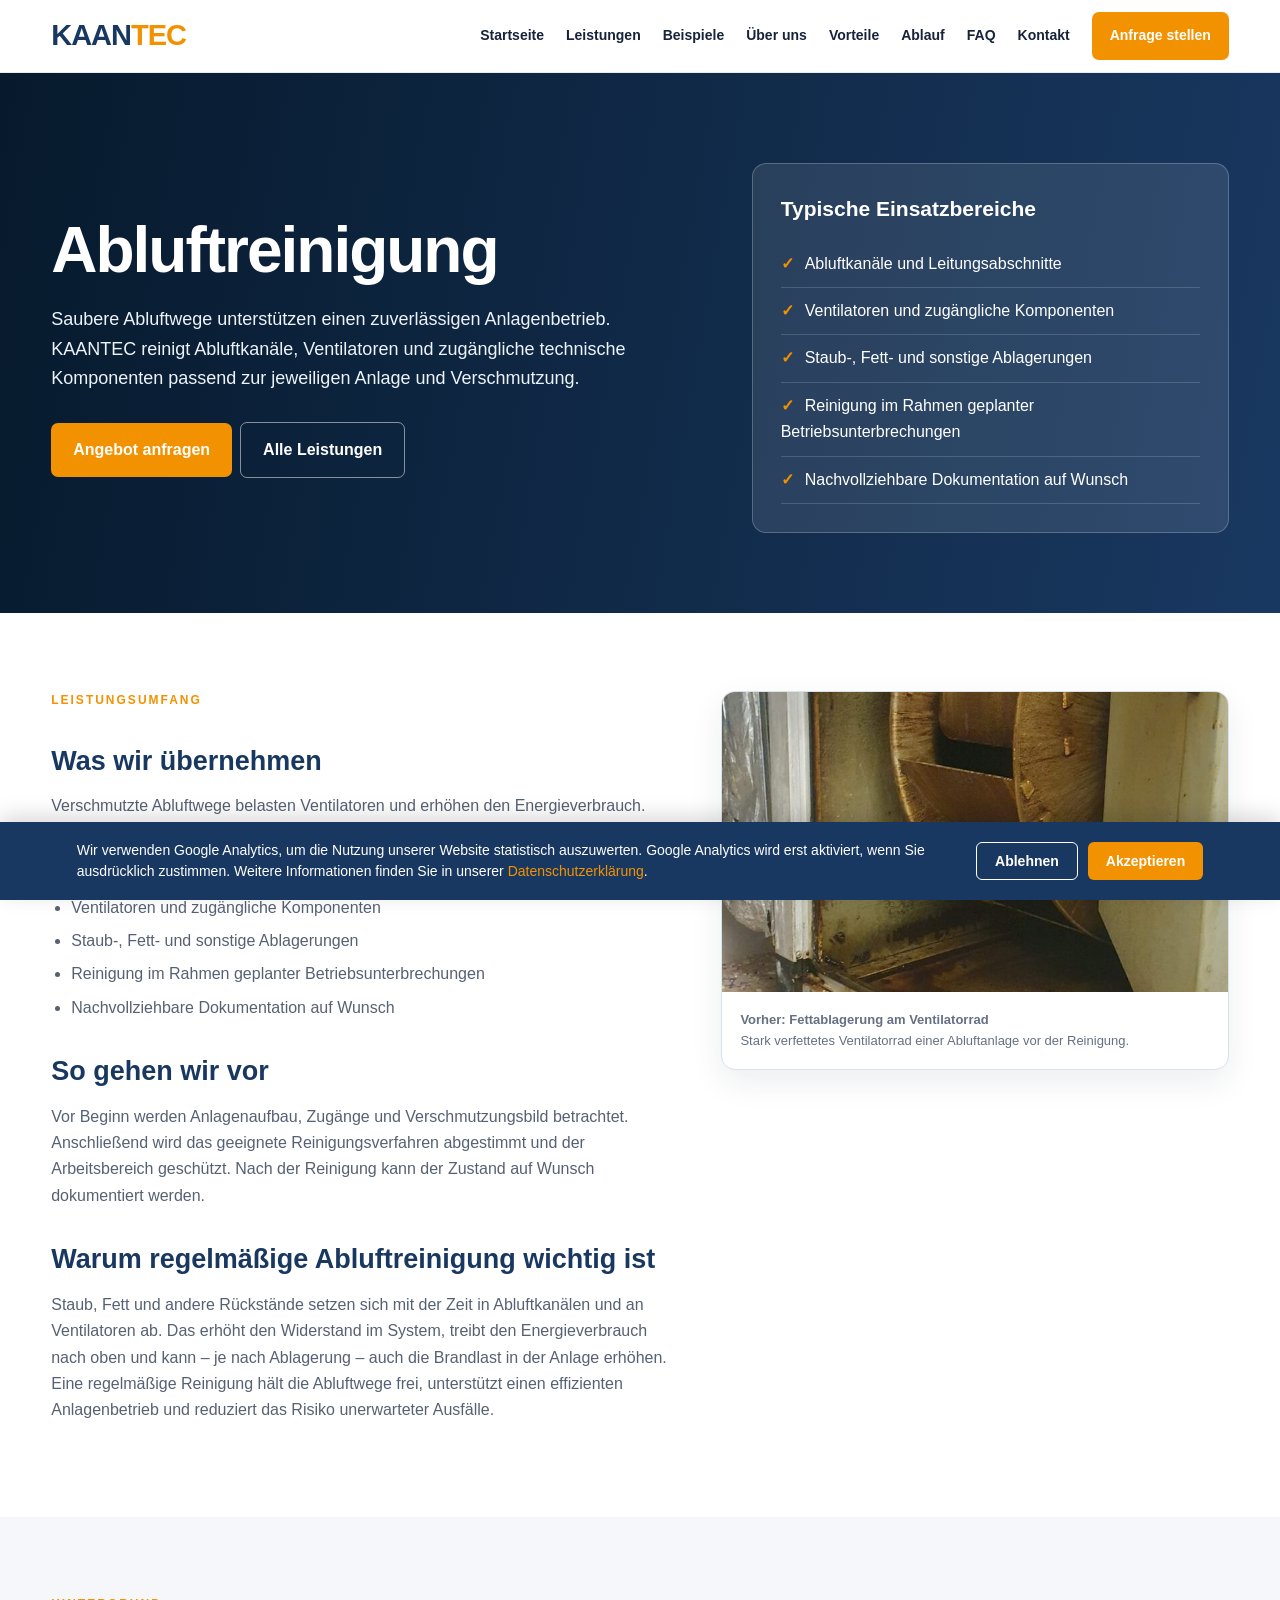
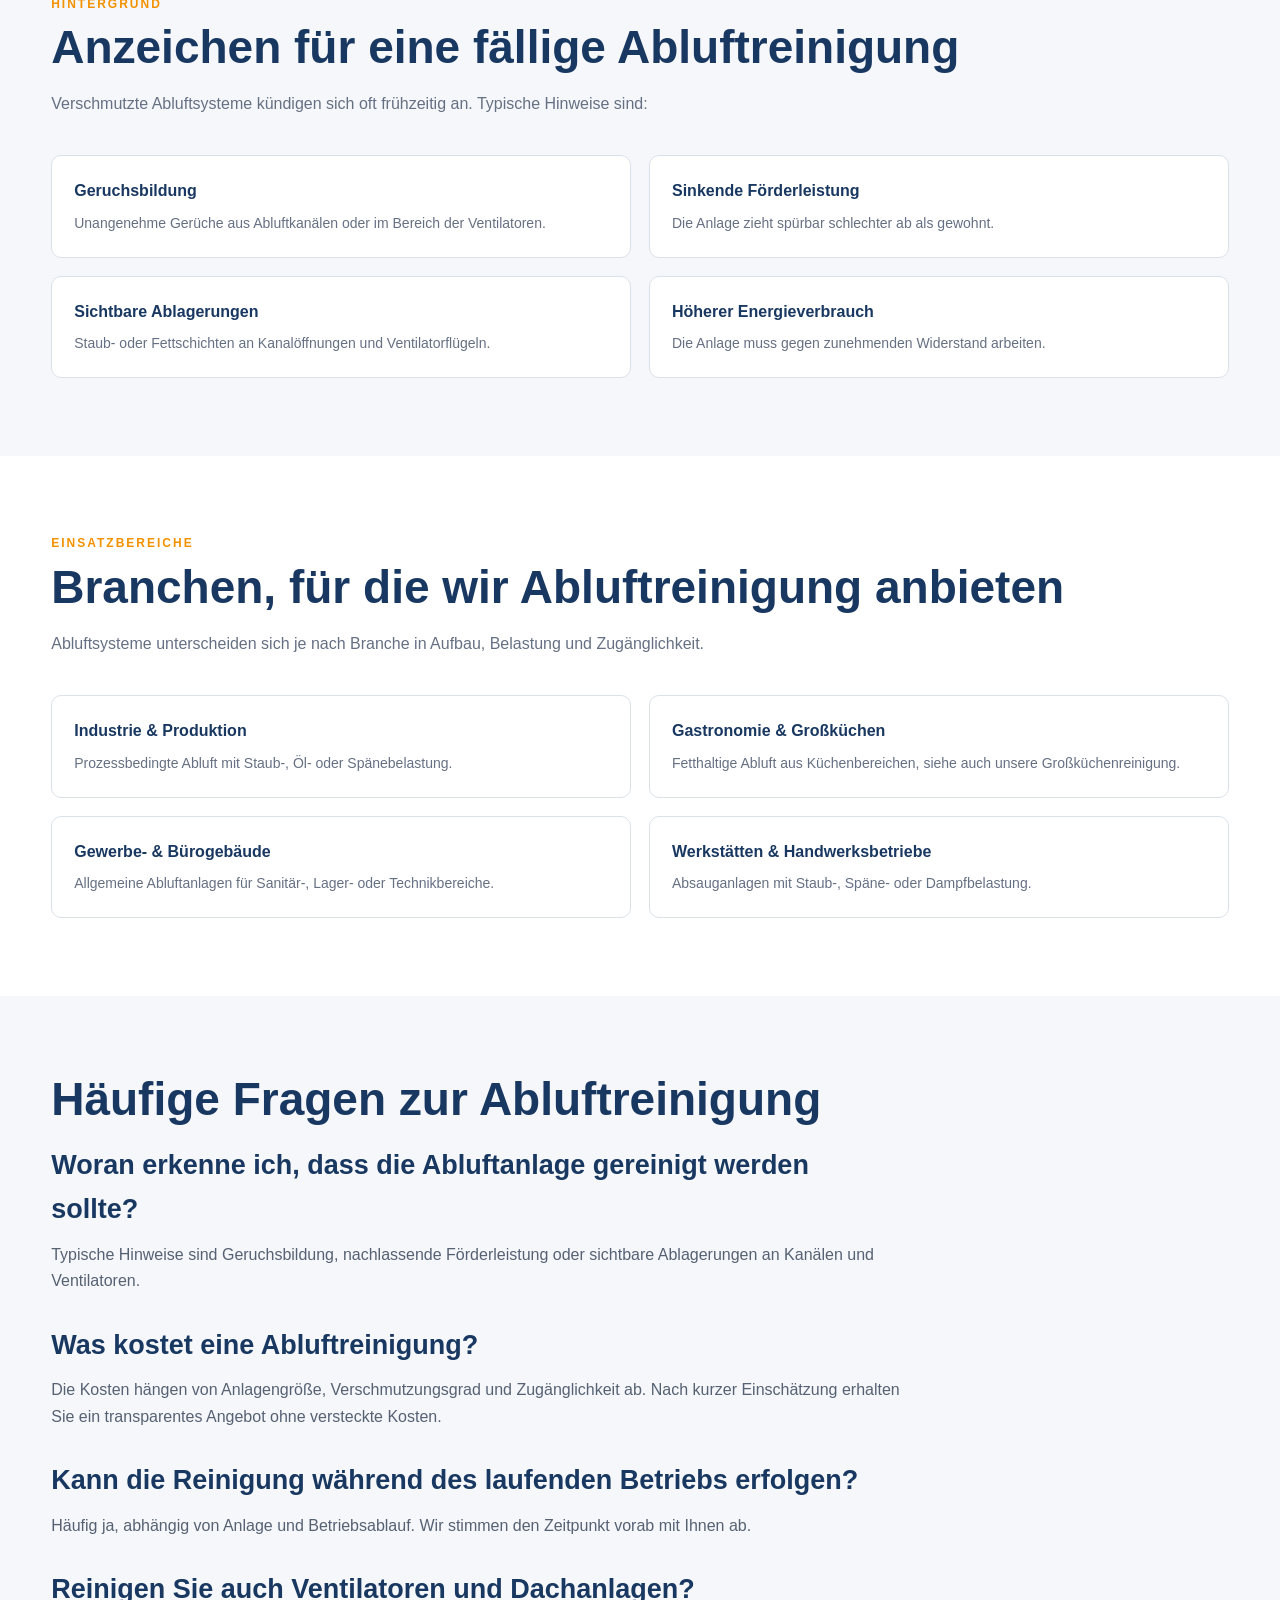
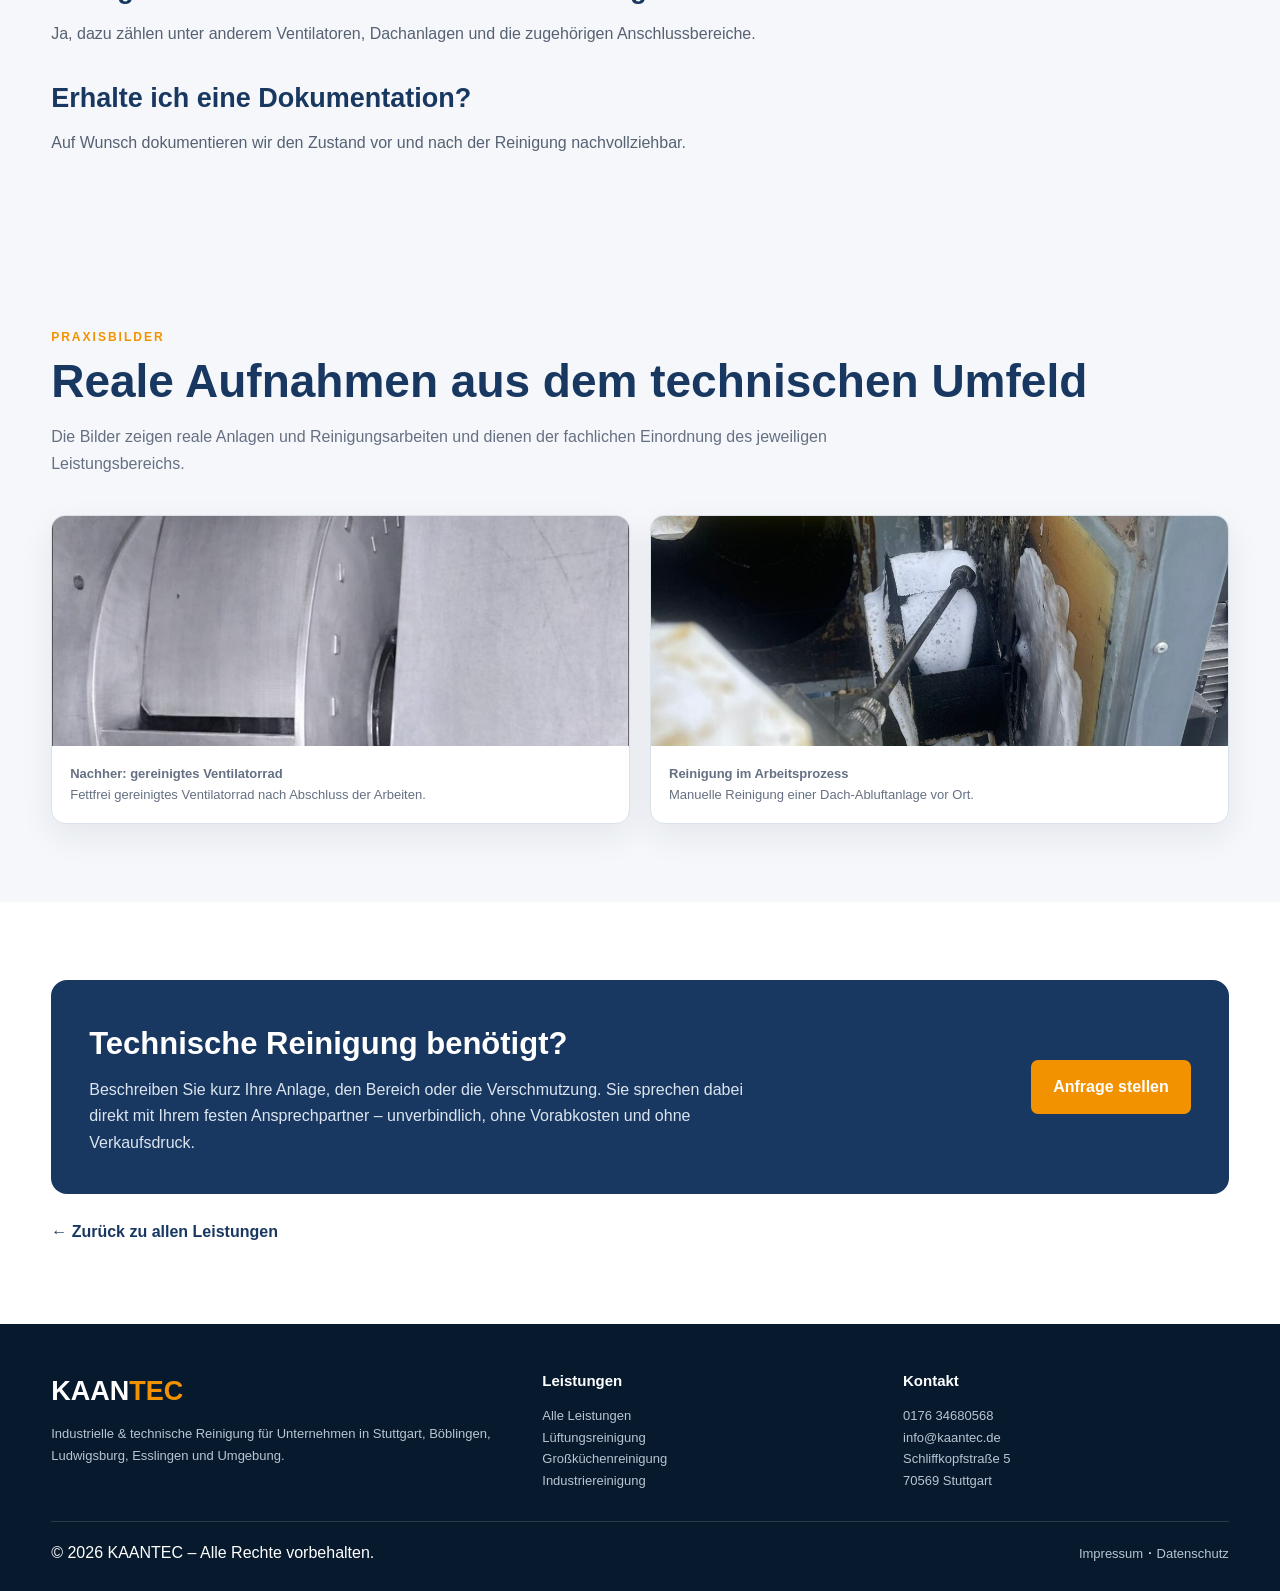
==== abluftreinigung.html @ 0b605178 "Leistungsseiten inhaltlich ausbauen, Einsatzgebiet und CTAs schaerfen - Alle 10 Leistungsseiten um H" ====
<!DOCTYPE html>
<html lang="de"><head><meta charset="UTF-8"><meta name="viewport" content="width=device-width, initial-scale=1.0">
<title>Abluftreinigung | KAANTEC Stuttgart</title>
<meta name="description" content="Saubere Abluftwege unterstützen einen zuverlässigen Anlagenbetrieb. KAANTEC reinigt Abluftkanäle, Ventilatoren und zugängliche technische Komponenten passend zur jeweiligen Anlage und Verschmutzung.">
<link rel="canonical" href="https://kaantec.de/abluftreinigung.html">
<link rel="stylesheet" href="style.css">
<script src="cookie-consent.js" defer></script>
</head><body>
<header><div class="container navbar"><a href="index.html" class="logo">KAAN<span>TEC</span></a><button class="menu-button" onclick="toggleMenu()">☰</button><nav class="nav-links" id="navLinks">
<a href="index.html">Startseite</a><a href="index.html#leistungen">Leistungen</a><a href="index.html#referenzen">Beispiele</a><a href="index.html#ueber-uns">Über uns</a><a href="index.html#vorteile">Vorteile</a><a href="index.html#ablauf">Ablauf</a><a href="index.html#faq">FAQ</a><a href="index.html#kontakt">Kontakt</a><a href="index.html#kontakt" class="nav-button">Anfrage stellen</a></nav></div></header>
<main>
<section class="hero"><div class="container hero-grid"><div><h1>Abluftreinigung</h1><p>Saubere Abluftwege unterstützen einen zuverlässigen Anlagenbetrieb. KAANTEC reinigt Abluftkanäle, Ventilatoren und zugängliche technische Komponenten passend zur jeweiligen Anlage und Verschmutzung.</p><a class="btn btn-orange" href="index.html#kontakt">Angebot anfragen</a><a class="btn btn-light" href="index.html#leistungen">Alle Leistungen</a></div>
<div class="hero-card"><h2>Typische Einsatzbereiche</h2><ul><li>Abluftkanäle und Leitungsabschnitte</li><li>Ventilatoren und zugängliche Komponenten</li><li>Staub-, Fett- und sonstige Ablagerungen</li><li>Reinigung im Rahmen geplanter Betriebsunterbrechungen</li><li>Nachvollziehbare Dokumentation auf Wunsch</li></ul></div></div></section>
<section><div class="container content-grid"><div class="text"><div class="section-label">Leistungsumfang</div><h2>Was wir übernehmen</h2><p>Verschmutzte Abluftwege belasten Ventilatoren und erhöhen den Energieverbrauch. Typische Aufgaben im Bereich Abluftreinigung:</p><ul><li>Abluftkanäle und Leitungsabschnitte</li><li>Ventilatoren und zugängliche Komponenten</li><li>Staub-, Fett- und sonstige Ablagerungen</li><li>Reinigung im Rahmen geplanter Betriebsunterbrechungen</li><li>Nachvollziehbare Dokumentation auf Wunsch</li></ul><h2>So gehen wir vor</h2><p>Vor Beginn werden Anlagenaufbau, Zugänge und Verschmutzungsbild betrachtet. Anschließend wird das geeignete Reinigungsverfahren abgestimmt und der Arbeitsbereich geschützt. Nach der Reinigung kann der Zustand auf Wunsch dokumentiert werden.</p><h2>Warum regelmäßige Abluftreinigung wichtig ist</h2><p>Staub, Fett und andere Rückstände setzen sich mit der Zeit in Abluftkanälen und an Ventilatoren ab. Das erhöht den Widerstand im System, treibt den Energieverbrauch nach oben und kann – je nach Ablagerung – auch die Brandlast in der Anlage erhöhen. Eine regelmäßige Reinigung hält die Abluftwege frei, unterstützt einen effizienten Anlagenbetrieb und reduziert das Risiko unerwarteter Ausfälle.</p></div>
<div class="photo-card"><img src="images/ventilator-fettablagerung-vorher.jpg" alt="Stark verfettetes Ventilatorrad vor der Reinigung" loading="lazy"><div class="caption"><strong>Vorher: Fettablagerung am Ventilatorrad</strong><br>Stark verfettetes Ventilatorrad einer Abluftanlage vor der Reinigung.</div></div></div></section>
<section class="section-light"><div class="container"><div class="section-label">Hintergrund</div><h2 class="section-title">Anzeichen für eine fällige Abluftreinigung</h2><p class="intro">Verschmutzte Abluftsysteme kündigen sich oft frühzeitig an. Typische Hinweise sind:</p><div class="check-grid">
<div class="check"><strong>Geruchsbildung</strong><p>Unangenehme Gerüche aus Abluftkanälen oder im Bereich der Ventilatoren.</p></div>
<div class="check"><strong>Sinkende Förderleistung</strong><p>Die Anlage zieht spürbar schlechter ab als gewohnt.</p></div>
<div class="check"><strong>Sichtbare Ablagerungen</strong><p>Staub- oder Fettschichten an Kanalöffnungen und Ventilatorflügeln.</p></div>
<div class="check"><strong>Höherer Energieverbrauch</strong><p>Die Anlage muss gegen zunehmenden Widerstand arbeiten.</p></div>
</div></div></section>
<section><div class="container"><div class="section-label">Einsatzbereiche</div><h2 class="section-title">Branchen, für die wir Abluftreinigung anbieten</h2><p class="intro">Abluftsysteme unterscheiden sich je nach Branche in Aufbau, Belastung und Zugänglichkeit.</p><div class="check-grid">
<div class="check"><strong>Industrie & Produktion</strong><p>Prozessbedingte Abluft mit Staub-, Öl- oder Spänebelastung.</p></div>
<div class="check"><strong>Gastronomie & Großküchen</strong><p>Fetthaltige Abluft aus Küchenbereichen, siehe auch unsere <a href="grosskuechenreinigung.html">Großküchenreinigung</a>.</p></div>
<div class="check"><strong>Gewerbe- & Bürogebäude</strong><p>Allgemeine Abluftanlagen für Sanitär-, Lager- oder Technikbereiche.</p></div>
<div class="check"><strong>Werkstätten & Handwerksbetriebe</strong><p>Absauganlagen mit Staub-, Späne- oder Dampfbelastung.</p></div>
</div></div></section>
<section class="section-light"><div class="container"><h2 class="section-title">Häufige Fragen zur Abluftreinigung</h2><div class="text" style="max-width:850px">
<h2>Woran erkenne ich, dass die Abluftanlage gereinigt werden sollte?</h2><p>Typische Hinweise sind Geruchsbildung, nachlassende Förderleistung oder sichtbare Ablagerungen an Kanälen und Ventilatoren.</p>
<h2>Was kostet eine Abluftreinigung?</h2><p>Die Kosten hängen von Anlagengröße, Verschmutzungsgrad und Zugänglichkeit ab. Nach kurzer Einschätzung erhalten Sie ein transparentes Angebot ohne versteckte Kosten.</p>
<h2>Kann die Reinigung während des laufenden Betriebs erfolgen?</h2><p>Häufig ja, abhängig von Anlage und Betriebsablauf. Wir stimmen den Zeitpunkt vorab mit Ihnen ab.</p>
<h2>Reinigen Sie auch Ventilatoren und Dachanlagen?</h2><p>Ja, dazu zählen unter anderem Ventilatoren, Dachanlagen und die zugehörigen Anschlussbereiche.</p>
<h2>Erhalte ich eine Dokumentation?</h2><p>Auf Wunsch dokumentieren wir den Zustand vor und nach der Reinigung nachvollziehbar.</p>
</div></div></section>
<section class="section-light"><div class="container"><div class="section-label">Praxisbilder</div><h2 class="section-title">Reale Aufnahmen aus dem technischen Umfeld</h2><p class="intro">Die Bilder zeigen reale Anlagen und Reinigungsarbeiten und dienen der fachlichen Einordnung des jeweiligen Leistungsbereichs.</p><div class="photo-grid"><article class="photo-card"><img src="images/ventilatorrad-gereinigt-nachher.jpg" alt="Gereinigtes Ventilatorrad nach der Reinigung" loading="lazy"><div class="caption"><strong>Nachher: gereinigtes Ventilatorrad</strong><br>Fettfrei gereinigtes Ventilatorrad nach Abschluss der Arbeiten.</div></article><article class="photo-card"><img src="images/abluftanlage-dach-reinigung-prozess.jpg" alt="Reinigung einer Abluftanlage auf dem Dach im Arbeitsprozess" loading="lazy"><div class="caption"><strong>Reinigung im Arbeitsprozess</strong><br>Manuelle Reinigung einer Dach-Abluftanlage vor Ort.</div></article></div></div></section>
<section><div class="container"><div class="cta"><div><h2>Technische Reinigung benötigt?</h2><p>Beschreiben Sie kurz Ihre Anlage, den Bereich oder die Verschmutzung. Sie sprechen dabei direkt mit Ihrem festen Ansprechpartner – unverbindlich, ohne Vorabkosten und ohne Verkaufsdruck.</p></div><a class="btn btn-orange" href="index.html#kontakt">Anfrage stellen</a></div><a class="back" href="index.html#leistungen">← Zurück zu allen Leistungen</a></div></section>
</main><footer><div class="container"><div class="footer-grid">
<div><div class="footer-logo">KAAN<span>TEC</span></div><p>Industrielle & technische Reinigung für Unternehmen in Stuttgart, Böblingen, Ludwigsburg, Esslingen und Umgebung.</p></div>
<div><h3>Leistungen</h3><p><a href="index.html#leistungen">Alle Leistungen</a></p><p><a href="lueftungsreinigung.html">Lüftungsreinigung</a></p><p><a href="grosskuechenreinigung.html">Großküchenreinigung</a></p><p><a href="industriereinigung.html">Industriereinigung</a></p></div>
<div><h3>Kontakt</h3><p>0176 34680568</p><p>info@kaantec.de</p><p>Schliffkopfstraße 5<br>70569 Stuttgart</p></div>
</div><div class="footer-bottom"><span>© 2026 KAANTEC – Alle Rechte vorbehalten.</span><span><a href="index.html#impressum">Impressum</a> · <a href="index.html#datenschutz">Datenschutz</a></span></div></div></footer>
<script>function toggleMenu(){document.getElementById('navLinks').classList.toggle('active')}document.addEventListener('DOMContentLoaded',function(){document.querySelectorAll('#navLinks a').forEach(function(link){link.addEventListener('click',function(){document.getElementById('navLinks').classList.remove('active');});});});</script>
</body></html>
---- style.css ----
:root{--navy:#193861;--navy-dark:#071a2d;--orange:#f39200;--green:#68a91b;--light:#f5f7fa;--border:#dbe1e8;--text:#17233b;--muted:#667083}
*{box-sizing:border-box;margin:0;padding:0}html{scroll-behavior:smooth}body{font-family:Arial,Helvetica,sans-serif;color:var(--text);background:#fff;line-height:1.65}a{text-decoration:none;color:inherit}img{max-width:100%;display:block}.container{width:min(1180px,92%);margin:auto}
header{position:sticky;top:0;z-index:1000;background:#fff;border-bottom:1px solid #e8ebef}.navbar{min-height:72px;display:flex;align-items:center;justify-content:space-between;gap:30px}.logo{font-size:29px;font-weight:900;letter-spacing:-1px;color:var(--navy)}.logo span{color:var(--orange)}.nav-links{display:flex;align-items:center;gap:22px;font-size:14px;font-weight:700}.nav-links a:hover{color:var(--orange)}.nav-button{background:var(--orange);color:#fff!important;padding:12px 18px;border-radius:7px}.menu-button{display:none;border:0;background:none;font-size:28px;cursor:pointer}
.hero{background:linear-gradient(100deg,#071a2d,#193861);color:#fff;padding:90px 0 80px}.eyebrow{color:var(--orange);font-size:12px;font-weight:900;letter-spacing:2px;text-transform:uppercase;margin-bottom:14px}.hero-grid{display:grid;grid-template-columns:1.15fr .85fr;gap:55px;align-items:center}.hero h1{font-size:clamp(40px,5vw,68px);line-height:1.02;letter-spacing:-2px;margin-bottom:22px}.hero p{font-size:18px;color:#edf3fa;max-width:720px;margin-bottom:28px}.hero-card{background:rgba(255,255,255,.1);border:1px solid rgba(255,255,255,.22);border-radius:14px;padding:28px}.hero-card h2{font-size:21px;margin-bottom:14px}.hero-card ul{list-style:none}.hero-card li{padding:10px 0;border-bottom:1px solid rgba(255,255,255,.16)}.hero-card li::before{content:"✓";color:var(--orange);font-weight:900;margin-right:11px}
.btn{display:inline-block;padding:14px 22px;border-radius:7px;font-weight:800}.btn-orange{background:var(--orange);color:#fff}.btn-light{border:1px solid rgba(255,255,255,.5);color:#fff;margin-left:8px}
section{padding:78px 0}.section-light{background:var(--light)}.section-label{color:var(--orange);font-size:12px;font-weight:900;letter-spacing:2px;text-transform:uppercase;margin-bottom:8px}.section-title{font-size:clamp(31px,4vw,46px);line-height:1.1;color:var(--navy);margin-bottom:18px}.intro{max-width:780px;color:var(--muted);margin-bottom:38px}
.content-grid{display:grid;grid-template-columns:1.1fr .9fr;gap:50px;align-items:start}.text h2{color:var(--navy);font-size:27px;margin:28px 0 10px}.text h2:first-child{margin-top:0}.text p{color:#566173;margin-bottom:15px}.text ul{padding-left:20px;color:#566173;margin:12px 0 18px}.text li{margin:7px 0}
.photo-card{border:1px solid var(--border);border-radius:14px;overflow:hidden;background:#fff;box-shadow:0 12px 32px rgba(20,40,70,.08)}.photo-card img{width:100%;height:300px;object-fit:cover}.photo-card .caption{padding:17px 18px;color:var(--muted);font-size:13px}.photo-grid{display:grid;grid-template-columns:repeat(2,1fr);gap:20px;margin-top:28px}.photo-grid .photo-card img{height:230px}
.check-grid{display:grid;grid-template-columns:repeat(2,1fr);gap:18px;margin-top:25px}.check{background:#fff;border:1px solid var(--border);border-radius:10px;padding:22px}.check strong{display:block;color:var(--navy);margin-bottom:7px}.check p{color:var(--muted);font-size:14px}
.cta{background:var(--navy);color:#fff;border-radius:16px;padding:38px;display:flex;justify-content:space-between;gap:25px;align-items:center}.cta h2{font-size:31px;margin-bottom:8px}.cta p{color:#dbe5ef;max-width:680px}.cta .btn{white-space:nowrap}
.back{display:inline-block;margin-top:25px;color:var(--navy);font-weight:800}.back:hover{color:var(--orange)}
footer{background:var(--navy-dark);color:#fff;padding:45px 0 25px;margin-top:0}.footer-grid{display:grid;grid-template-columns:1.4fr 1fr 1fr;gap:35px}.footer-logo{font-size:27px;font-weight:900;margin-bottom:10px}.footer-logo span{color:var(--orange)}footer h3{font-size:15px;margin-bottom:12px}footer p,footer a{color:#b9c4d2;font-size:13px}footer a:hover{color:#fff}.footer-bottom{margin-top:30px;padding-top:18px;border-top:1px solid rgba(255,255,255,.14);display:flex;justify-content:space-between;gap:20px;flex-wrap:wrap}
.service-list{display:grid;grid-template-columns:repeat(2,1fr);gap:15px;margin-top:25px}.service-link{background:#fff;border:1px solid var(--border);border-radius:10px;padding:20px;transition:.2s}.service-link:hover{transform:translateY(-3px);box-shadow:0 10px 25px rgba(20,40,70,.08)}.service-link strong{color:var(--navy)}.service-link span{display:block;color:var(--muted);font-size:13px;margin-top:5px}
@media(max-width:900px){.nav-links{display:none;position:absolute;top:72px;left:0;right:0;background:#fff;padding:18px;flex-direction:column;align-items:stretch;border-bottom:1px solid var(--border)}.nav-links.active{display:flex}.menu-button{display:block}.hero-grid,.content-grid{grid-template-columns:1fr}.footer-grid{grid-template-columns:1fr 1fr}.cta{display:block}.cta .btn{margin-top:22px}.service-list{grid-template-columns:1fr}}
.table-wrap{overflow-x:auto;margin:25px 0}table.info-table{width:100%;border-collapse:collapse;background:#fff;border:1px solid var(--border);border-radius:10px;font-size:14px}table.info-table th,table.info-table td{padding:13px 16px;text-align:left;border-bottom:1px solid var(--border)}table.info-table th{background:var(--light);color:var(--navy);font-weight:800}table.info-table tr:last-child td{border-bottom:none}
.trust-line{color:var(--muted);font-size:13px;margin-top:14px}.section-cities{display:flex;flex-wrap:wrap;gap:10px;margin-top:22px}.city-pill{background:#fff;border:1px solid var(--border);border-radius:30px;padding:9px 18px;font-size:14px;font-weight:700;color:var(--navy)}
@media(max-width:600px){.navbar{min-height:64px}.hero{padding:68px 0 58px}.hero h1{font-size:45px}.btn-light{margin-left:0;margin-top:10px}.photo-grid,.check-grid,.footer-grid{grid-template-columns:1fr}section{padding:60px 0}.photo-card img,.photo-grid .photo-card img{height:220px}table.info-table{font-size:12.5px}table.info-table th,table.info-table td{padding:10px 10px}}
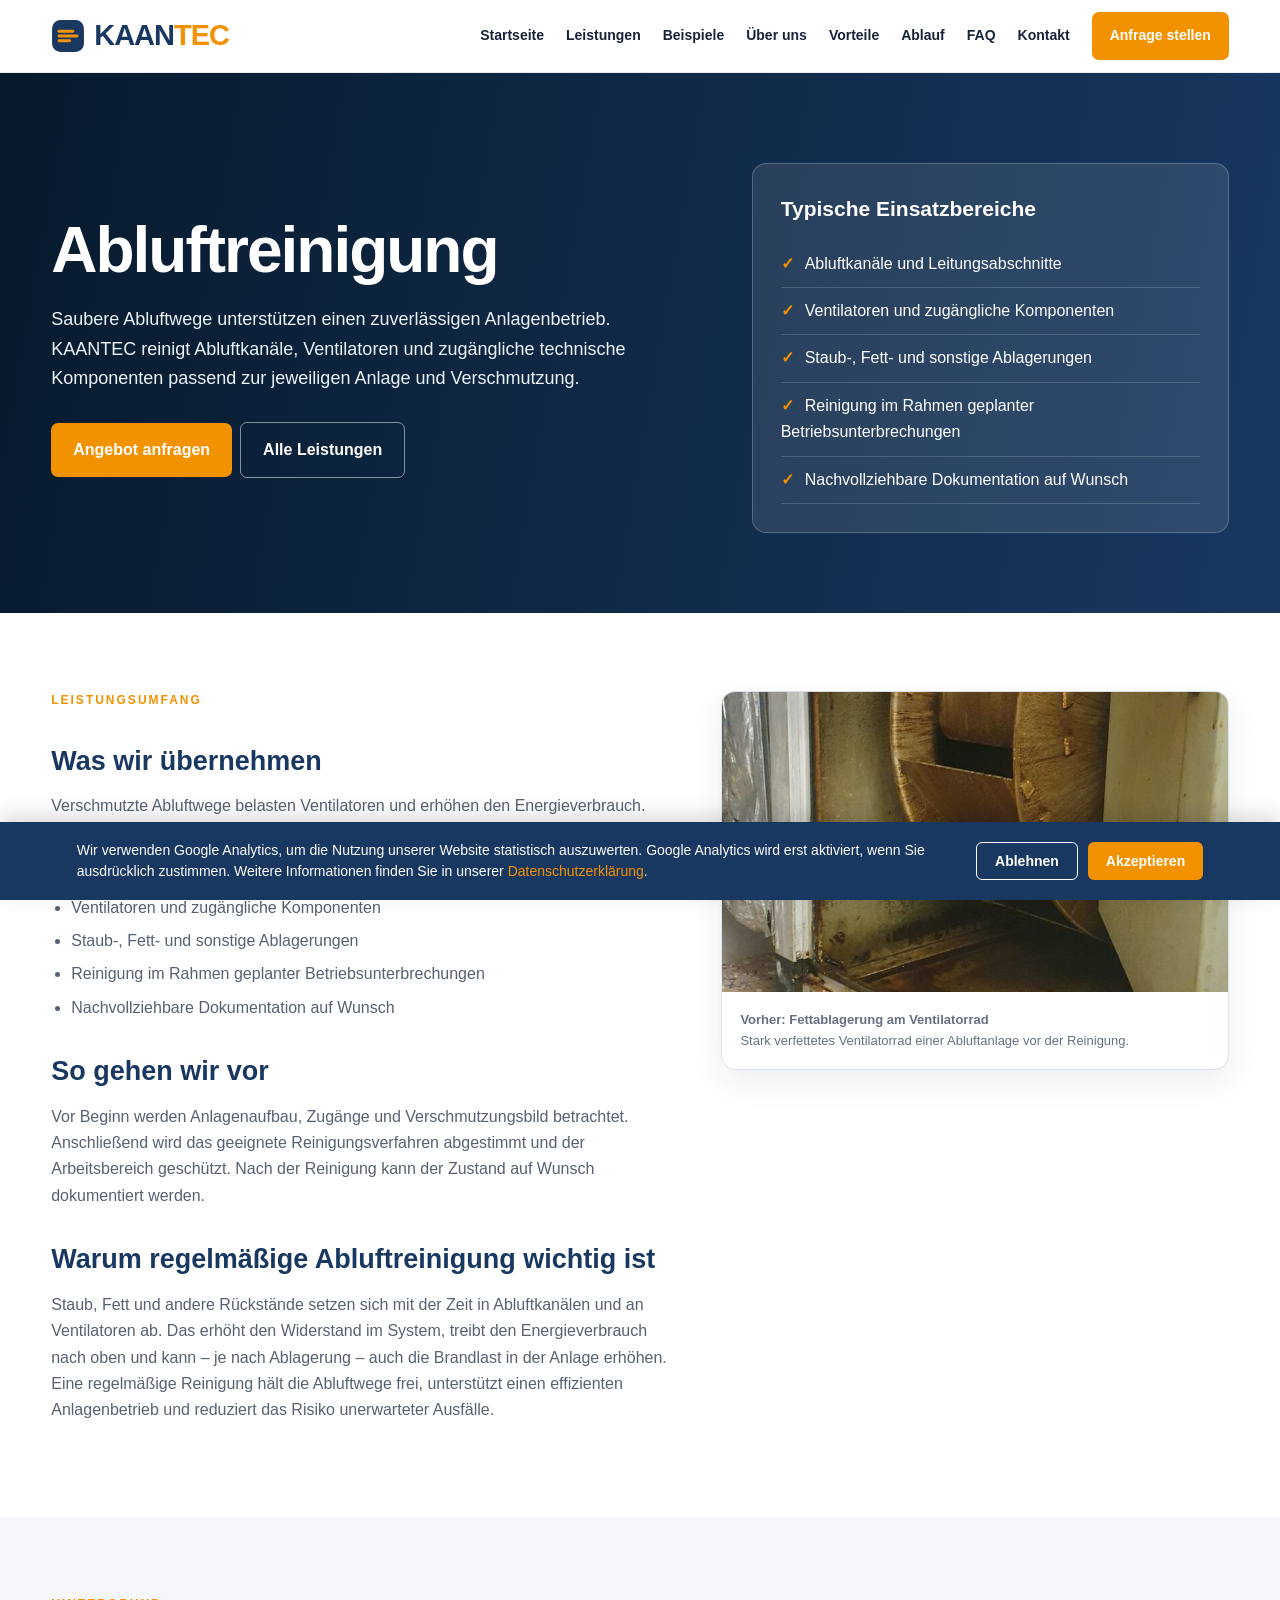
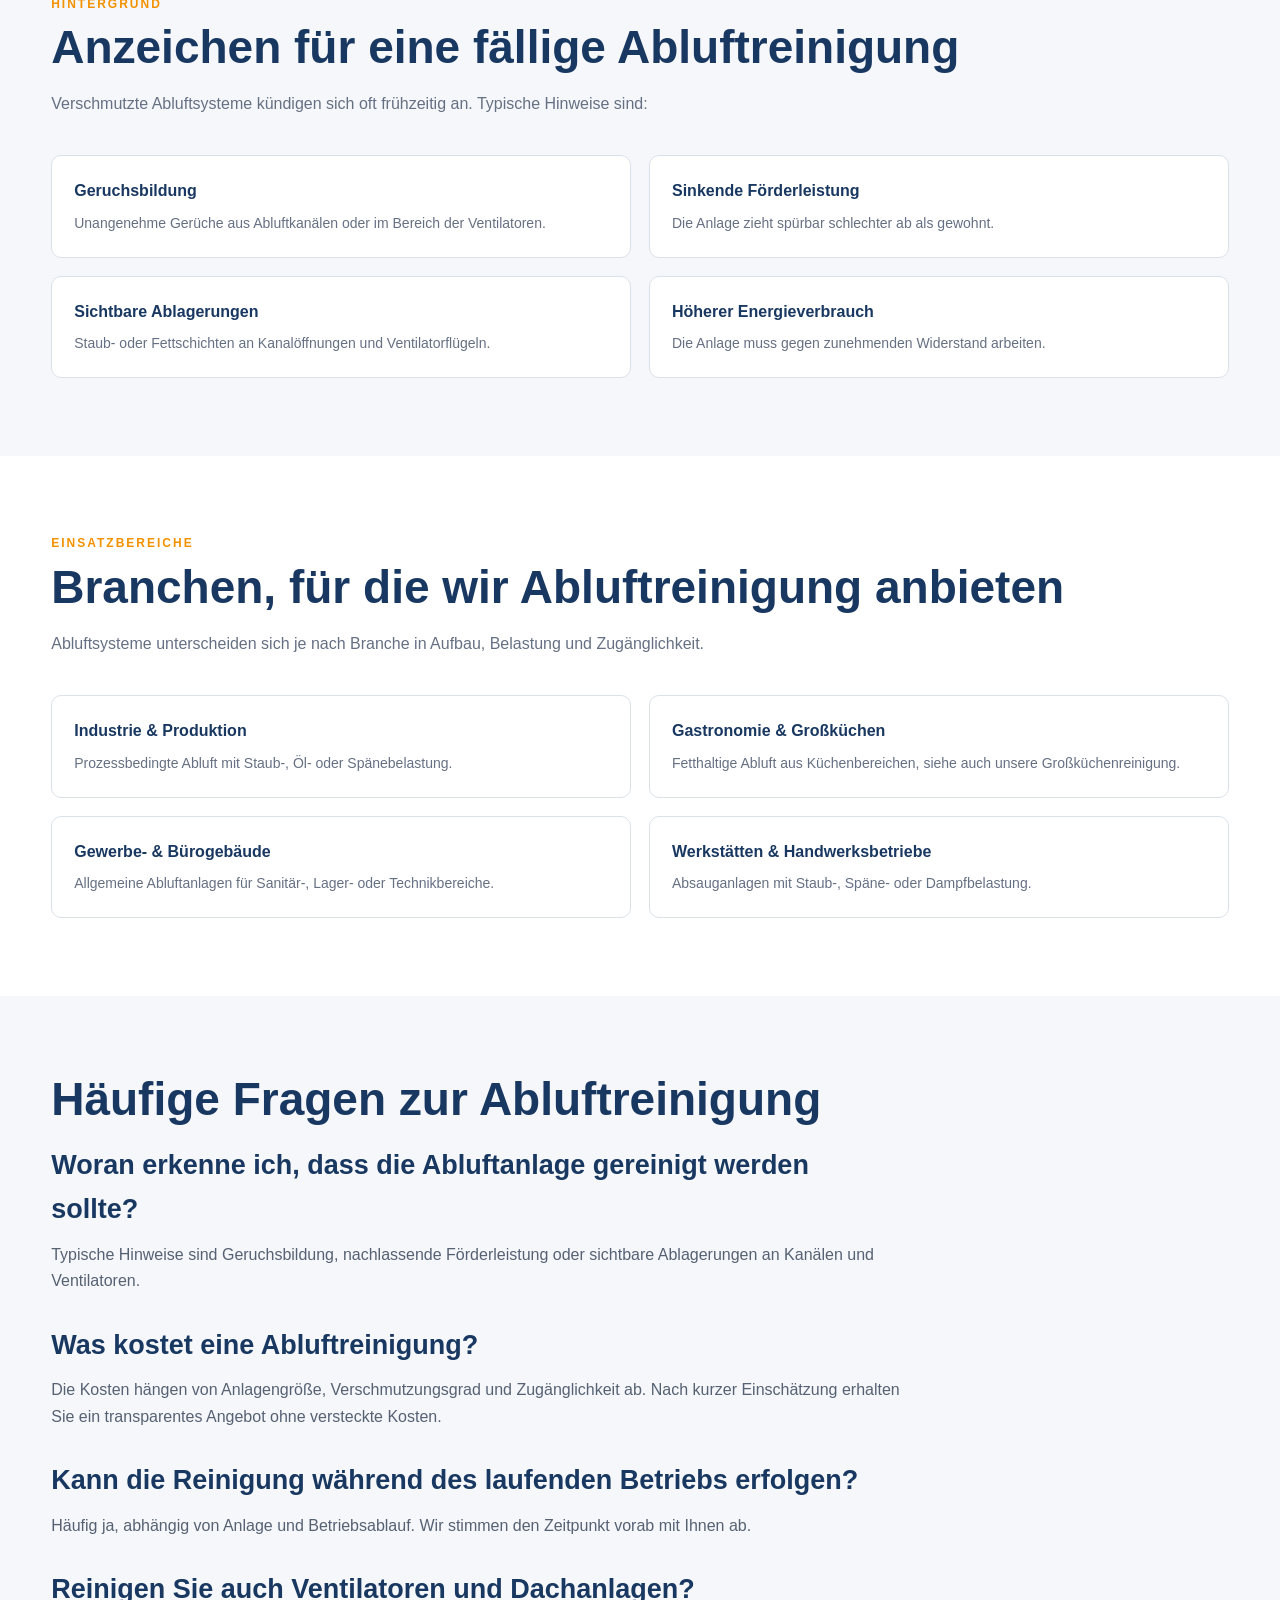
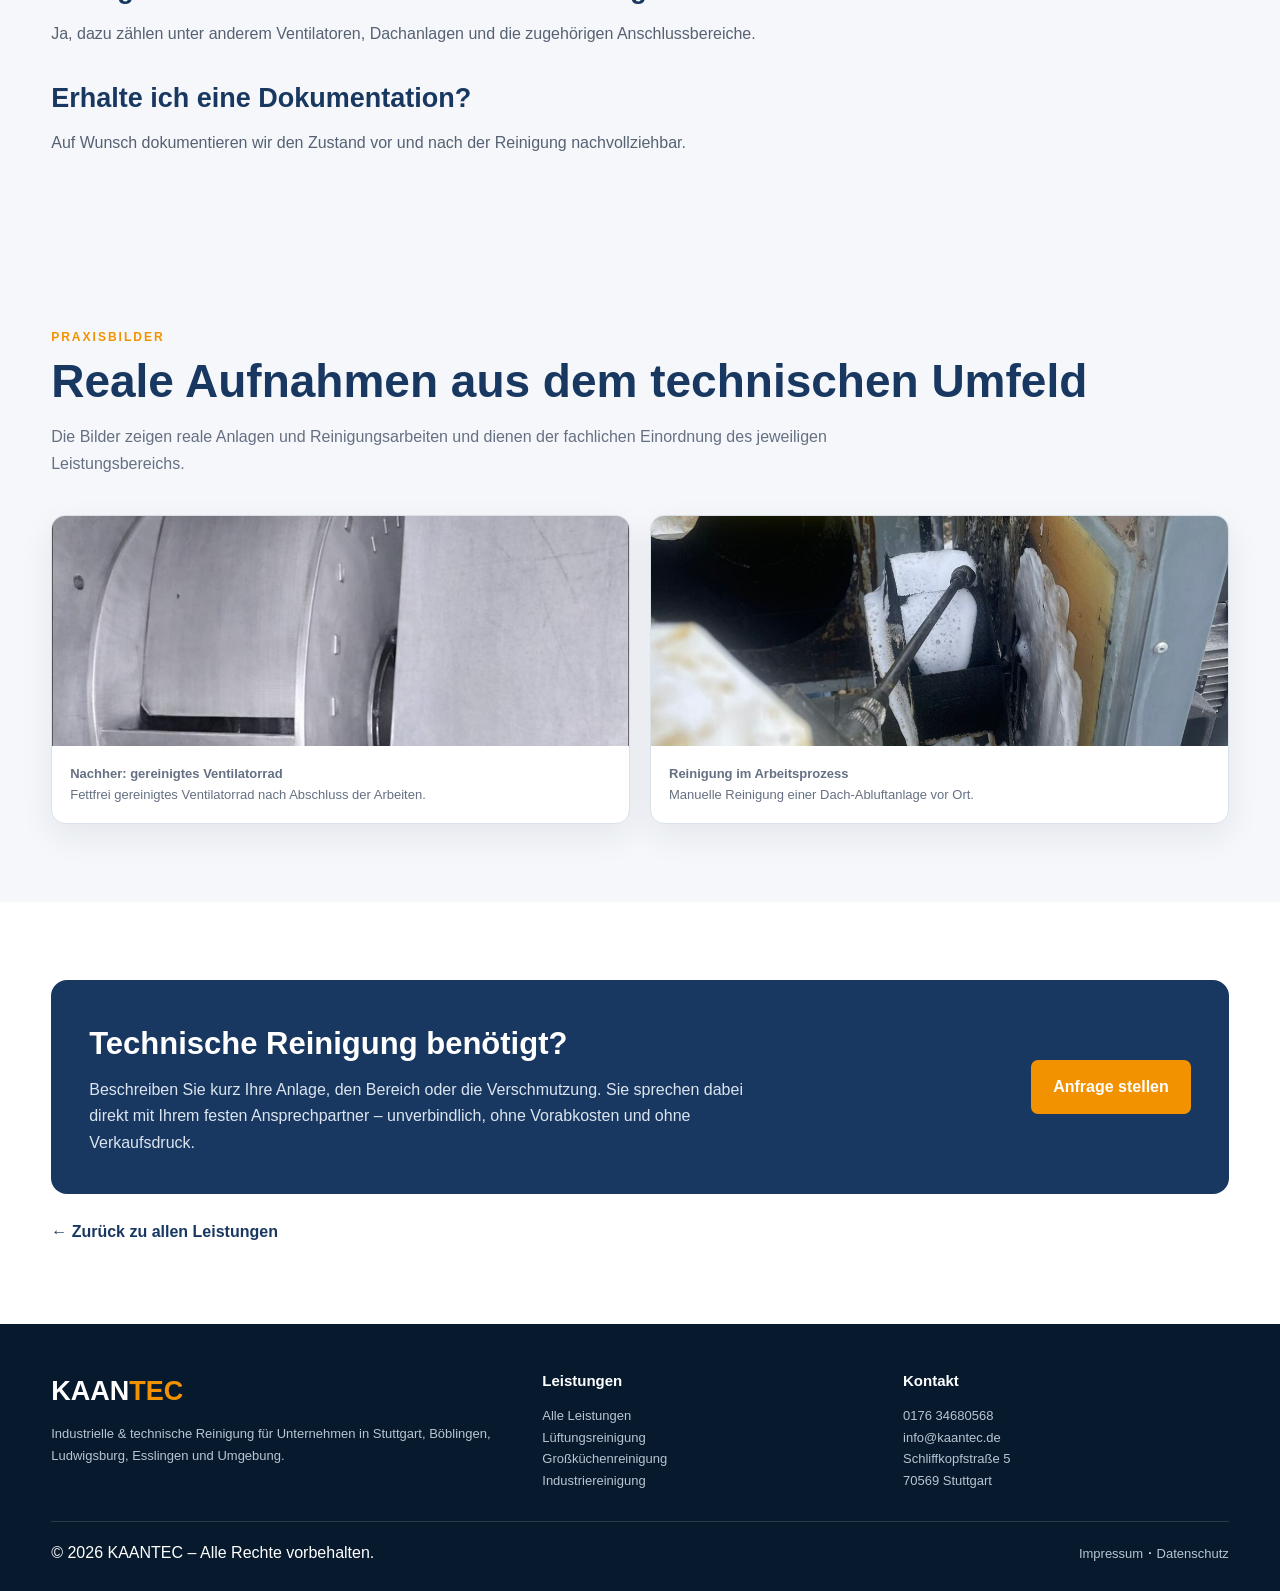
==== commit 32e5a102: "Logo-Icon einfuehren (Konzept "Luftstrom") und Favicon ergaenzen Neues Icon (abgerundetes Quadrat mi" ====
--- a/abluftreinigung.html
+++ b/abluftreinigung.html
@@ -5,8 +5,56 @@
 <link rel="canonical" href="https://kaantec.de/abluftreinigung.html">
 <link rel="stylesheet" href="style.css">
 <script src="cookie-consent.js" defer></script>
-</head><body>
-<header><div class="container navbar"><a href="index.html" class="logo">KAAN<span>TEC</span></a><button class="menu-button" onclick="toggleMenu()">☰</button><nav class="nav-links" id="navLinks">
+<script type="application/ld+json">
+{
+  "@context": "https://schema.org",
+  "@type": "FAQPage",
+  "mainEntity": [
+    {
+      "@type": "Question",
+      "name": "Woran erkenne ich, dass die Abluftanlage gereinigt werden sollte?",
+      "acceptedAnswer": {
+        "@type": "Answer",
+        "text": "Typische Hinweise sind Geruchsbildung, nachlassende Förderleistung oder sichtbare Ablagerungen an Kanälen und Ventilatoren."
+      }
+    },
+    {
+      "@type": "Question",
+      "name": "Was kostet eine Abluftreinigung?",
+      "acceptedAnswer": {
+        "@type": "Answer",
+        "text": "Die Kosten hängen von Anlagengröße, Verschmutzungsgrad und Zugänglichkeit ab. Nach kurzer Einschätzung erhalten Sie ein transparentes Angebot ohne versteckte Kosten."
+      }
+    },
+    {
+      "@type": "Question",
+      "name": "Kann die Reinigung während des laufenden Betriebs erfolgen?",
+      "acceptedAnswer": {
+        "@type": "Answer",
+        "text": "Häufig ja, abhängig von Anlage und Betriebsablauf. Wir stimmen den Zeitpunkt vorab mit Ihnen ab."
+      }
+    },
+    {
+      "@type": "Question",
+      "name": "Reinigen Sie auch Ventilatoren und Dachanlagen?",
+      "acceptedAnswer": {
+        "@type": "Answer",
+        "text": "Ja, dazu zählen unter anderem Ventilatoren, Dachanlagen und die zugehörigen Anschlussbereiche."
+      }
+    },
+    {
+      "@type": "Question",
+      "name": "Erhalte ich eine Dokumentation?",
+      "acceptedAnswer": {
+        "@type": "Answer",
+        "text": "Auf Wunsch dokumentieren wir den Zustand vor und nach der Reinigung nachvollziehbar."
+      }
+    }
+  ]
+}
+</script>
+<link rel="icon" href="favicon.ico" sizes="any"><link rel="icon" type="image/png" href="images/icon-192.png" sizes="192x192"><link rel="apple-touch-icon" href="images/apple-touch-icon.png"></head><body>
+<header><div class="container navbar"><a href="index.html" class="logo"><svg class="logo-icon" viewBox="0 0 64 64" aria-hidden="true"><rect x="2" y="2" width="60" height="60" rx="16" fill="#193861"/><path d="M15 23 H41" stroke="#f39200" stroke-width="5.5" stroke-linecap="round"/><path d="M15 32 H49" stroke="#f39200" stroke-width="5.5" stroke-linecap="round"/><path d="M15 41 H35" stroke="#f39200" stroke-width="5.5" stroke-linecap="round"/></svg><span class="logo-text">KAAN<span>TEC</span></span></a><button class="menu-button" onclick="toggleMenu()">☰</button><nav class="nav-links" id="navLinks">
 <a href="index.html">Startseite</a><a href="index.html#leistungen">Leistungen</a><a href="index.html#referenzen">Beispiele</a><a href="index.html#ueber-uns">Über uns</a><a href="index.html#vorteile">Vorteile</a><a href="index.html#ablauf">Ablauf</a><a href="index.html#faq">FAQ</a><a href="index.html#kontakt">Kontakt</a><a href="index.html#kontakt" class="nav-button">Anfrage stellen</a></nav></div></header>
 <main>
 <section class="hero"><div class="container hero-grid"><div><h1>Abluftreinigung</h1><p>Saubere Abluftwege unterstützen einen zuverlässigen Anlagenbetrieb. KAANTEC reinigt Abluftkanäle, Ventilatoren und zugängliche technische Komponenten passend zur jeweiligen Anlage und Verschmutzung.</p><a class="btn btn-orange" href="index.html#kontakt">Angebot anfragen</a><a class="btn btn-light" href="index.html#leistungen">Alle Leistungen</a></div>
--- a/style.css
+++ b/style.css
@@ -1,11 +1,12 @@
 
 :root{--navy:#193861;--navy-dark:#071a2d;--orange:#f39200;--green:#68a91b;--light:#f5f7fa;--border:#dbe1e8;--text:#17233b;--muted:#667083}
 *{box-sizing:border-box;margin:0;padding:0}html{scroll-behavior:smooth}body{font-family:Arial,Helvetica,sans-serif;color:var(--text);background:#fff;line-height:1.65}a{text-decoration:none;color:inherit}img{max-width:100%;display:block}.container{width:min(1180px,92%);margin:auto}
-header{position:sticky;top:0;z-index:1000;background:#fff;border-bottom:1px solid #e8ebef}.navbar{min-height:72px;display:flex;align-items:center;justify-content:space-between;gap:30px}.logo{font-size:29px;font-weight:900;letter-spacing:-1px;color:var(--navy)}.logo span{color:var(--orange)}.nav-links{display:flex;align-items:center;gap:22px;font-size:14px;font-weight:700}.nav-links a:hover{color:var(--orange)}.nav-button{background:var(--orange);color:#fff!important;padding:12px 18px;border-radius:7px}.menu-button{display:none;border:0;background:none;font-size:28px;cursor:pointer}
-.hero{background:linear-gradient(100deg,#071a2d,#193861);color:#fff;padding:90px 0 80px}.eyebrow{color:var(--orange);font-size:12px;font-weight:900;letter-spacing:2px;text-transform:uppercase;margin-bottom:14px}.hero-grid{display:grid;grid-template-columns:1.15fr .85fr;gap:55px;align-items:center}.hero h1{font-size:clamp(40px,5vw,68px);line-height:1.02;letter-spacing:-2px;margin-bottom:22px}.hero p{font-size:18px;color:#edf3fa;max-width:720px;margin-bottom:28px}.hero-card{background:rgba(255,255,255,.1);border:1px solid rgba(255,255,255,.22);border-radius:14px;padding:28px}.hero-card h2{font-size:21px;margin-bottom:14px}.hero-card ul{list-style:none}.hero-card li{padding:10px 0;border-bottom:1px solid rgba(255,255,255,.16)}.hero-card li::before{content:"✓";color:var(--orange);font-weight:900;margin-right:11px}
+header{position:sticky;top:0;z-index:1000;background:#fff;border-bottom:1px solid #e8ebef}.navbar{min-height:72px;display:flex;align-items:center;justify-content:space-between;gap:30px}.logo{display:flex;align-items:center;gap:9px;font-size:29px;font-weight:900;letter-spacing:-1px;color:var(--navy)}.logo-text span{color:var(--orange)}.logo-icon{width:34px;height:34px;flex-shrink:0}.nav-links{display:flex;align-items:center;gap:22px;font-size:14px;font-weight:700}.nav-links a:hover{color:var(--orange)}.nav-button{background:var(--orange);color:#fff!important;padding:12px 18px;border-radius:7px}.menu-button{display:none;border:0;background:none;font-size:28px;cursor:pointer}
+.hero{background:linear-gradient(100deg,#071a2d,#193861);color:#fff;padding:90px 0 80px}.eyebrow{color:var(--orange);font-size:12px;font-weight:900;letter-spacing:2px;text-transform:uppercase;margin-bottom:14px}.hero-grid{display:grid;grid-template-columns:1.15fr .85fr;gap:55px;align-items:center}.hero-grid>*{min-width:0}.hero h1{font-size:clamp(40px,5vw,68px);line-height:1.02;letter-spacing:-2px;margin-bottom:22px;overflow-wrap:break-word;hyphens:auto;min-width:0}.hero p{font-size:18px;color:#edf3fa;max-width:720px;margin-bottom:28px}.hero-card{background:rgba(255,255,255,.1);border:1px solid rgba(255,255,255,.22);border-radius:14px;padding:28px}.hero-card h2{font-size:21px;margin-bottom:14px}.hero-card ul{list-style:none}.hero-card li{padding:10px 0;border-bottom:1px solid rgba(255,255,255,.16)}.hero-card li::before{content:"✓";color:var(--orange);font-weight:900;margin-right:11px}
 .btn{display:inline-block;padding:14px 22px;border-radius:7px;font-weight:800}.btn-orange{background:var(--orange);color:#fff}.btn-light{border:1px solid rgba(255,255,255,.5);color:#fff;margin-left:8px}
 section{padding:78px 0}.section-light{background:var(--light)}.section-label{color:var(--orange);font-size:12px;font-weight:900;letter-spacing:2px;text-transform:uppercase;margin-bottom:8px}.section-title{font-size:clamp(31px,4vw,46px);line-height:1.1;color:var(--navy);margin-bottom:18px}.intro{max-width:780px;color:var(--muted);margin-bottom:38px}
 .content-grid{display:grid;grid-template-columns:1.1fr .9fr;gap:50px;align-items:start}.text h2{color:var(--navy);font-size:27px;margin:28px 0 10px}.text h2:first-child{margin-top:0}.text p{color:#566173;margin-bottom:15px}.text ul{padding-left:20px;color:#566173;margin:12px 0 18px}.text li{margin:7px 0}
+.founder{display:flex;gap:28px;align-items:center;margin-top:40px;padding-top:40px;border-top:1px solid var(--border)}.founder-photo{width:190px;height:205px;border-radius:14px;object-fit:cover;flex-shrink:0;border:1px solid var(--border);box-shadow:0 12px 32px rgba(20,40,70,.08)}.founder h3{color:var(--navy);font-size:20px;margin-bottom:8px}.founder p{color:#566173;font-size:15px}
 .photo-card{border:1px solid var(--border);border-radius:14px;overflow:hidden;background:#fff;box-shadow:0 12px 32px rgba(20,40,70,.08)}.photo-card img{width:100%;height:300px;object-fit:cover}.photo-card .caption{padding:17px 18px;color:var(--muted);font-size:13px}.photo-grid{display:grid;grid-template-columns:repeat(2,1fr);gap:20px;margin-top:28px}.photo-grid .photo-card img{height:230px}
 .check-grid{display:grid;grid-template-columns:repeat(2,1fr);gap:18px;margin-top:25px}.check{background:#fff;border:1px solid var(--border);border-radius:10px;padding:22px}.check strong{display:block;color:var(--navy);margin-bottom:7px}.check p{color:var(--muted);font-size:14px}
 .cta{background:var(--navy);color:#fff;border-radius:16px;padding:38px;display:flex;justify-content:space-between;gap:25px;align-items:center}.cta h2{font-size:31px;margin-bottom:8px}.cta p{color:#dbe5ef;max-width:680px}.cta .btn{white-space:nowrap}
@@ -15,4 +16,4 @@
 @media(max-width:900px){.nav-links{display:none;position:absolute;top:72px;left:0;right:0;background:#fff;padding:18px;flex-direction:column;align-items:stretch;border-bottom:1px solid var(--border)}.nav-links.active{display:flex}.menu-button{display:block}.hero-grid,.content-grid{grid-template-columns:1fr}.footer-grid{grid-template-columns:1fr 1fr}.cta{display:block}.cta .btn{margin-top:22px}.service-list{grid-template-columns:1fr}}
 .table-wrap{overflow-x:auto;margin:25px 0}table.info-table{width:100%;border-collapse:collapse;background:#fff;border:1px solid var(--border);border-radius:10px;font-size:14px}table.info-table th,table.info-table td{padding:13px 16px;text-align:left;border-bottom:1px solid var(--border)}table.info-table th{background:var(--light);color:var(--navy);font-weight:800}table.info-table tr:last-child td{border-bottom:none}
 .trust-line{color:var(--muted);font-size:13px;margin-top:14px}.section-cities{display:flex;flex-wrap:wrap;gap:10px;margin-top:22px}.city-pill{background:#fff;border:1px solid var(--border);border-radius:30px;padding:9px 18px;font-size:14px;font-weight:700;color:var(--navy)}
-@media(max-width:600px){.navbar{min-height:64px}.hero{padding:68px 0 58px}.hero h1{font-size:45px}.btn-light{margin-left:0;margin-top:10px}.photo-grid,.check-grid,.footer-grid{grid-template-columns:1fr}section{padding:60px 0}.photo-card img,.photo-grid .photo-card img{height:220px}table.info-table{font-size:12.5px}table.info-table th,table.info-table td{padding:10px 10px}}
+@media(max-width:600px){.navbar{min-height:64px}.hero{padding:68px 0 58px}.hero h1{font-size:45px}.btn-light{margin-left:0;margin-top:10px}.hero .btn{display:block;width:100%;text-align:center}.founder{flex-direction:column;text-align:center}.photo-grid,.check-grid,.footer-grid{grid-template-columns:1fr}section{padding:60px 0}.photo-card img,.photo-grid .photo-card img{height:220px}table.info-table{font-size:12.5px}table.info-table th,table.info-table td{padding:10px 10px}}
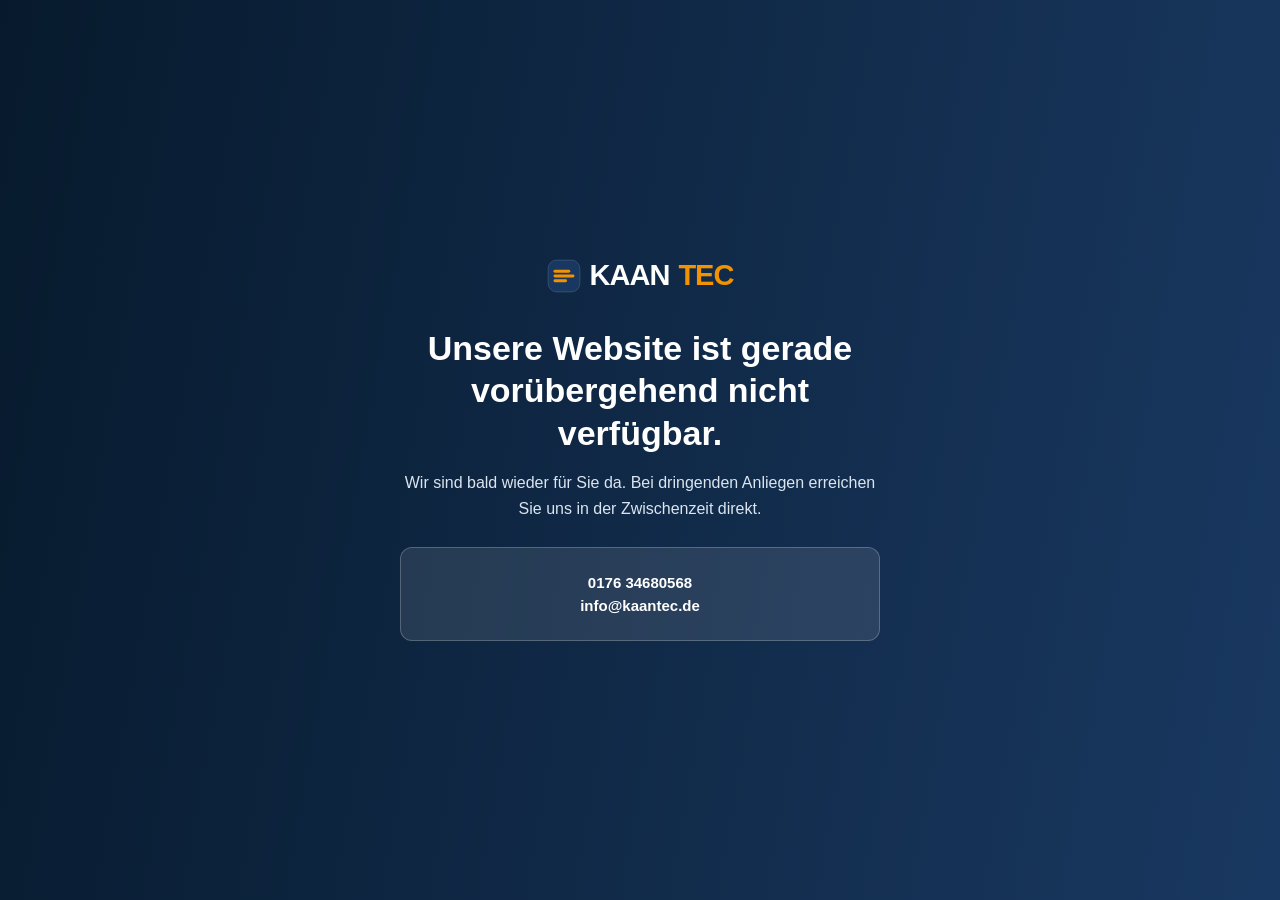
==== commit cc63e652: "Website vorübergehend als Wartungsseite schalten Alle Seiten zeigen eine einfache Hinweisseite mit K" ====
--- a/abluftreinigung.html
+++ b/abluftreinigung.html
@@ -1,91 +1,23 @@
 <!DOCTYPE html>
 <html lang="de"><head><meta charset="UTF-8"><meta name="viewport" content="width=device-width, initial-scale=1.0">
-<title>Abluftreinigung | KAANTEC Stuttgart</title>
-<meta name="description" content="Saubere Abluftwege unterstützen einen zuverlässigen Anlagenbetrieb. KAANTEC reinigt Abluftkanäle, Ventilatoren und zugängliche technische Komponenten passend zur jeweiligen Anlage und Verschmutzung.">
-<link rel="canonical" href="https://kaantec.de/abluftreinigung.html">
-<link rel="stylesheet" href="style.css">
-<script src="cookie-consent.js" defer></script>
-<script type="application/ld+json">
-{
-  "@context": "https://schema.org",
-  "@type": "FAQPage",
-  "mainEntity": [
-    {
-      "@type": "Question",
-      "name": "Woran erkenne ich, dass die Abluftanlage gereinigt werden sollte?",
-      "acceptedAnswer": {
-        "@type": "Answer",
-        "text": "Typische Hinweise sind Geruchsbildung, nachlassende Förderleistung oder sichtbare Ablagerungen an Kanälen und Ventilatoren."
-      }
-    },
-    {
-      "@type": "Question",
-      "name": "Was kostet eine Abluftreinigung?",
-      "acceptedAnswer": {
-        "@type": "Answer",
-        "text": "Die Kosten hängen von Anlagengröße, Verschmutzungsgrad und Zugänglichkeit ab. Nach kurzer Einschätzung erhalten Sie ein transparentes Angebot ohne versteckte Kosten."
-      }
-    },
-    {
-      "@type": "Question",
-      "name": "Kann die Reinigung während des laufenden Betriebs erfolgen?",
-      "acceptedAnswer": {
-        "@type": "Answer",
-        "text": "Häufig ja, abhängig von Anlage und Betriebsablauf. Wir stimmen den Zeitpunkt vorab mit Ihnen ab."
-      }
-    },
-    {
-      "@type": "Question",
-      "name": "Reinigen Sie auch Ventilatoren und Dachanlagen?",
-      "acceptedAnswer": {
-        "@type": "Answer",
-        "text": "Ja, dazu zählen unter anderem Ventilatoren, Dachanlagen und die zugehörigen Anschlussbereiche."
-      }
-    },
-    {
-      "@type": "Question",
-      "name": "Erhalte ich eine Dokumentation?",
-      "acceptedAnswer": {
-        "@type": "Answer",
-        "text": "Auf Wunsch dokumentieren wir den Zustand vor und nach der Reinigung nachvollziehbar."
-      }
-    }
-  ]
-}
-</script>
-<link rel="icon" href="favicon.ico" sizes="any"><link rel="icon" type="image/png" href="images/icon-192.png" sizes="192x192"><link rel="apple-touch-icon" href="images/apple-touch-icon.png"></head><body>
-<header><div class="container navbar"><a href="index.html" class="logo"><svg class="logo-icon" viewBox="0 0 64 64" aria-hidden="true"><rect x="2" y="2" width="60" height="60" rx="16" fill="#193861"/><path d="M15 23 H41" stroke="#f39200" stroke-width="5.5" stroke-linecap="round"/><path d="M15 32 H49" stroke="#f39200" stroke-width="5.5" stroke-linecap="round"/><path d="M15 41 H35" stroke="#f39200" stroke-width="5.5" stroke-linecap="round"/></svg><span class="logo-text">KAAN<span>TEC</span></span></a><button class="menu-button" onclick="toggleMenu()">☰</button><nav class="nav-links" id="navLinks">
-<a href="index.html">Startseite</a><a href="index.html#leistungen">Leistungen</a><a href="index.html#referenzen">Beispiele</a><a href="index.html#ueber-uns">Über uns</a><a href="index.html#vorteile">Vorteile</a><a href="index.html#ablauf">Ablauf</a><a href="index.html#faq">FAQ</a><a href="index.html#kontakt">Kontakt</a><a href="index.html#kontakt" class="nav-button">Anfrage stellen</a></nav></div></header>
-<main>
-<section class="hero"><div class="container hero-grid"><div><h1>Abluftreinigung</h1><p>Saubere Abluftwege unterstützen einen zuverlässigen Anlagenbetrieb. KAANTEC reinigt Abluftkanäle, Ventilatoren und zugängliche technische Komponenten passend zur jeweiligen Anlage und Verschmutzung.</p><a class="btn btn-orange" href="index.html#kontakt">Angebot anfragen</a><a class="btn btn-light" href="index.html#leistungen">Alle Leistungen</a></div>
-<div class="hero-card"><h2>Typische Einsatzbereiche</h2><ul><li>Abluftkanäle und Leitungsabschnitte</li><li>Ventilatoren und zugängliche Komponenten</li><li>Staub-, Fett- und sonstige Ablagerungen</li><li>Reinigung im Rahmen geplanter Betriebsunterbrechungen</li><li>Nachvollziehbare Dokumentation auf Wunsch</li></ul></div></div></section>
-<section><div class="container content-grid"><div class="text"><div class="section-label">Leistungsumfang</div><h2>Was wir übernehmen</h2><p>Verschmutzte Abluftwege belasten Ventilatoren und erhöhen den Energieverbrauch. Typische Aufgaben im Bereich Abluftreinigung:</p><ul><li>Abluftkanäle und Leitungsabschnitte</li><li>Ventilatoren und zugängliche Komponenten</li><li>Staub-, Fett- und sonstige Ablagerungen</li><li>Reinigung im Rahmen geplanter Betriebsunterbrechungen</li><li>Nachvollziehbare Dokumentation auf Wunsch</li></ul><h2>So gehen wir vor</h2><p>Vor Beginn werden Anlagenaufbau, Zugänge und Verschmutzungsbild betrachtet. Anschließend wird das geeignete Reinigungsverfahren abgestimmt und der Arbeitsbereich geschützt. Nach der Reinigung kann der Zustand auf Wunsch dokumentiert werden.</p><h2>Warum regelmäßige Abluftreinigung wichtig ist</h2><p>Staub, Fett und andere Rückstände setzen sich mit der Zeit in Abluftkanälen und an Ventilatoren ab. Das erhöht den Widerstand im System, treibt den Energieverbrauch nach oben und kann – je nach Ablagerung – auch die Brandlast in der Anlage erhöhen. Eine regelmäßige Reinigung hält die Abluftwege frei, unterstützt einen effizienten Anlagenbetrieb und reduziert das Risiko unerwarteter Ausfälle.</p></div>
-<div class="photo-card"><img src="images/ventilator-fettablagerung-vorher.jpg" alt="Stark verfettetes Ventilatorrad vor der Reinigung" loading="lazy"><div class="caption"><strong>Vorher: Fettablagerung am Ventilatorrad</strong><br>Stark verfettetes Ventilatorrad einer Abluftanlage vor der Reinigung.</div></div></div></section>
-<section class="section-light"><div class="container"><div class="section-label">Hintergrund</div><h2 class="section-title">Anzeichen für eine fällige Abluftreinigung</h2><p class="intro">Verschmutzte Abluftsysteme kündigen sich oft frühzeitig an. Typische Hinweise sind:</p><div class="check-grid">
-<div class="check"><strong>Geruchsbildung</strong><p>Unangenehme Gerüche aus Abluftkanälen oder im Bereich der Ventilatoren.</p></div>
-<div class="check"><strong>Sinkende Förderleistung</strong><p>Die Anlage zieht spürbar schlechter ab als gewohnt.</p></div>
-<div class="check"><strong>Sichtbare Ablagerungen</strong><p>Staub- oder Fettschichten an Kanalöffnungen und Ventilatorflügeln.</p></div>
-<div class="check"><strong>Höherer Energieverbrauch</strong><p>Die Anlage muss gegen zunehmenden Widerstand arbeiten.</p></div>
-</div></div></section>
-<section><div class="container"><div class="section-label">Einsatzbereiche</div><h2 class="section-title">Branchen, für die wir Abluftreinigung anbieten</h2><p class="intro">Abluftsysteme unterscheiden sich je nach Branche in Aufbau, Belastung und Zugänglichkeit.</p><div class="check-grid">
-<div class="check"><strong>Industrie & Produktion</strong><p>Prozessbedingte Abluft mit Staub-, Öl- oder Spänebelastung.</p></div>
-<div class="check"><strong>Gastronomie & Großküchen</strong><p>Fetthaltige Abluft aus Küchenbereichen, siehe auch unsere <a href="grosskuechenreinigung.html">Großküchenreinigung</a>.</p></div>
-<div class="check"><strong>Gewerbe- & Bürogebäude</strong><p>Allgemeine Abluftanlagen für Sanitär-, Lager- oder Technikbereiche.</p></div>
-<div class="check"><strong>Werkstätten & Handwerksbetriebe</strong><p>Absauganlagen mit Staub-, Späne- oder Dampfbelastung.</p></div>
-</div></div></section>
-<section class="section-light"><div class="container"><h2 class="section-title">Häufige Fragen zur Abluftreinigung</h2><div class="text" style="max-width:850px">
-<h2>Woran erkenne ich, dass die Abluftanlage gereinigt werden sollte?</h2><p>Typische Hinweise sind Geruchsbildung, nachlassende Förderleistung oder sichtbare Ablagerungen an Kanälen und Ventilatoren.</p>
-<h2>Was kostet eine Abluftreinigung?</h2><p>Die Kosten hängen von Anlagengröße, Verschmutzungsgrad und Zugänglichkeit ab. Nach kurzer Einschätzung erhalten Sie ein transparentes Angebot ohne versteckte Kosten.</p>
-<h2>Kann die Reinigung während des laufenden Betriebs erfolgen?</h2><p>Häufig ja, abhängig von Anlage und Betriebsablauf. Wir stimmen den Zeitpunkt vorab mit Ihnen ab.</p>
-<h2>Reinigen Sie auch Ventilatoren und Dachanlagen?</h2><p>Ja, dazu zählen unter anderem Ventilatoren, Dachanlagen und die zugehörigen Anschlussbereiche.</p>
-<h2>Erhalte ich eine Dokumentation?</h2><p>Auf Wunsch dokumentieren wir den Zustand vor und nach der Reinigung nachvollziehbar.</p>
-</div></div></section>
-<section class="section-light"><div class="container"><div class="section-label">Praxisbilder</div><h2 class="section-title">Reale Aufnahmen aus dem technischen Umfeld</h2><p class="intro">Die Bilder zeigen reale Anlagen und Reinigungsarbeiten und dienen der fachlichen Einordnung des jeweiligen Leistungsbereichs.</p><div class="photo-grid"><article class="photo-card"><img src="images/ventilatorrad-gereinigt-nachher.jpg" alt="Gereinigtes Ventilatorrad nach der Reinigung" loading="lazy"><div class="caption"><strong>Nachher: gereinigtes Ventilatorrad</strong><br>Fettfrei gereinigtes Ventilatorrad nach Abschluss der Arbeiten.</div></article><article class="photo-card"><img src="images/abluftanlage-dach-reinigung-prozess.jpg" alt="Reinigung einer Abluftanlage auf dem Dach im Arbeitsprozess" loading="lazy"><div class="caption"><strong>Reinigung im Arbeitsprozess</strong><br>Manuelle Reinigung einer Dach-Abluftanlage vor Ort.</div></article></div></div></section>
-<section><div class="container"><div class="cta"><div><h2>Technische Reinigung benötigt?</h2><p>Beschreiben Sie kurz Ihre Anlage, den Bereich oder die Verschmutzung. Sie sprechen dabei direkt mit Ihrem festen Ansprechpartner – unverbindlich, ohne Vorabkosten und ohne Verkaufsdruck.</p></div><a class="btn btn-orange" href="index.html#kontakt">Anfrage stellen</a></div><a class="back" href="index.html#leistungen">← Zurück zu allen Leistungen</a></div></section>
-</main><footer><div class="container"><div class="footer-grid">
-<div><div class="footer-logo">KAAN<span>TEC</span></div><p>Industrielle & technische Reinigung für Unternehmen in Stuttgart, Böblingen, Ludwigsburg, Esslingen und Umgebung.</p></div>
-<div><h3>Leistungen</h3><p><a href="index.html#leistungen">Alle Leistungen</a></p><p><a href="lueftungsreinigung.html">Lüftungsreinigung</a></p><p><a href="grosskuechenreinigung.html">Großküchenreinigung</a></p><p><a href="industriereinigung.html">Industriereinigung</a></p></div>
-<div><h3>Kontakt</h3><p>0176 34680568</p><p>info@kaantec.de</p><p>Schliffkopfstraße 5<br>70569 Stuttgart</p></div>
-</div><div class="footer-bottom"><span>© 2026 KAANTEC – Alle Rechte vorbehalten.</span><span><a href="index.html#impressum">Impressum</a> · <a href="index.html#datenschutz">Datenschutz</a></span></div></div></footer>
-<script>function toggleMenu(){document.getElementById('navLinks').classList.toggle('active')}document.addEventListener('DOMContentLoaded',function(){document.querySelectorAll('#navLinks a').forEach(function(link){link.addEventListener('click',function(){document.getElementById('navLinks').classList.remove('active');});});});</script>
+<title>KAANTEC | Vorübergehend nicht verfügbar</title>
+<meta name="robots" content="noindex, nofollow">
+<style>
+*{box-sizing:border-box;margin:0;padding:0}
+body{font-family:Arial,Helvetica,sans-serif;min-height:100vh;display:flex;align-items:center;justify-content:center;background:linear-gradient(100deg,#071a2d,#193861);color:#fff;padding:24px}
+.box{max-width:480px;text-align:center}
+.logo{display:flex;align-items:center;justify-content:center;gap:9px;font-size:29px;font-weight:900;letter-spacing:-1px;margin-bottom:34px}
+.logo span{color:#f39200}
+h1{font-size:clamp(26px,5vw,34px);line-height:1.25;margin-bottom:16px}
+p{color:#dbe5ef;font-size:16px;line-height:1.6;margin-bottom:26px}
+.contact{background:rgba(255,255,255,.1);border:1px solid rgba(255,255,255,.22);border-radius:12px;padding:20px 24px;font-size:15px}
+.contact a{color:#fff;font-weight:800;text-decoration:none}
+.contact div{margin:6px 0}
+</style></head><body>
+<div class="box">
+<div class="logo"><svg width="34" height="34" viewBox="0 0 64 64" aria-hidden="true"><rect x="2" y="2" width="60" height="60" rx="16" fill="#193861" stroke="#fff" stroke-opacity=".25"/><path d="M15 23 H41" stroke="#f39200" stroke-width="5.5" stroke-linecap="round"/><path d="M15 32 H49" stroke="#f39200" stroke-width="5.5" stroke-linecap="round"/><path d="M15 41 H35" stroke="#f39200" stroke-width="5.5" stroke-linecap="round"/></svg>KAAN<span>TEC</span></div>
+<h1>Unsere Website ist gerade vorübergehend nicht verfügbar.</h1>
+<p>Wir sind bald wieder für Sie da. Bei dringenden Anliegen erreichen Sie uns in der Zwischenzeit direkt.</p>
+<div class="contact"><div><a href="tel:+4917634680568">0176 34680568</a></div><div><a href="mailto:info@kaantec.de">info@kaantec.de</a></div></div>
+</div>
 </body></html>
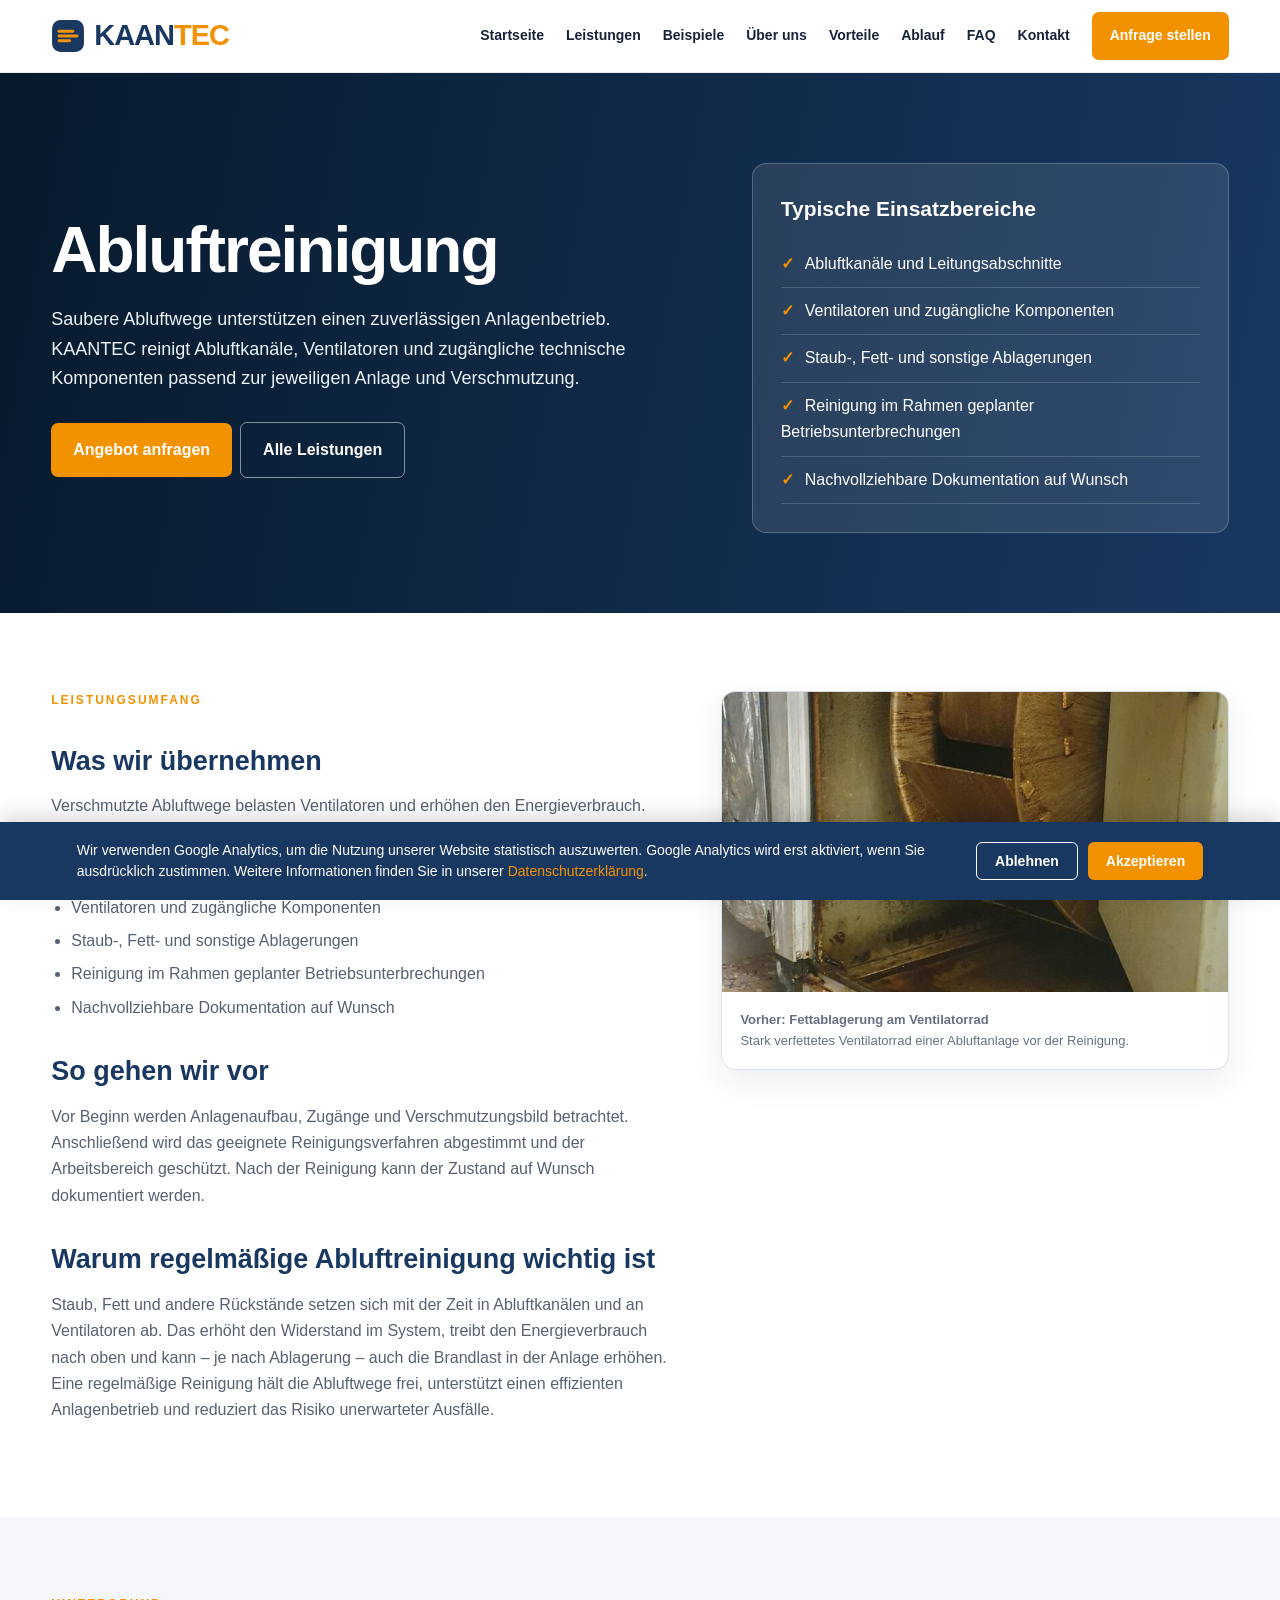
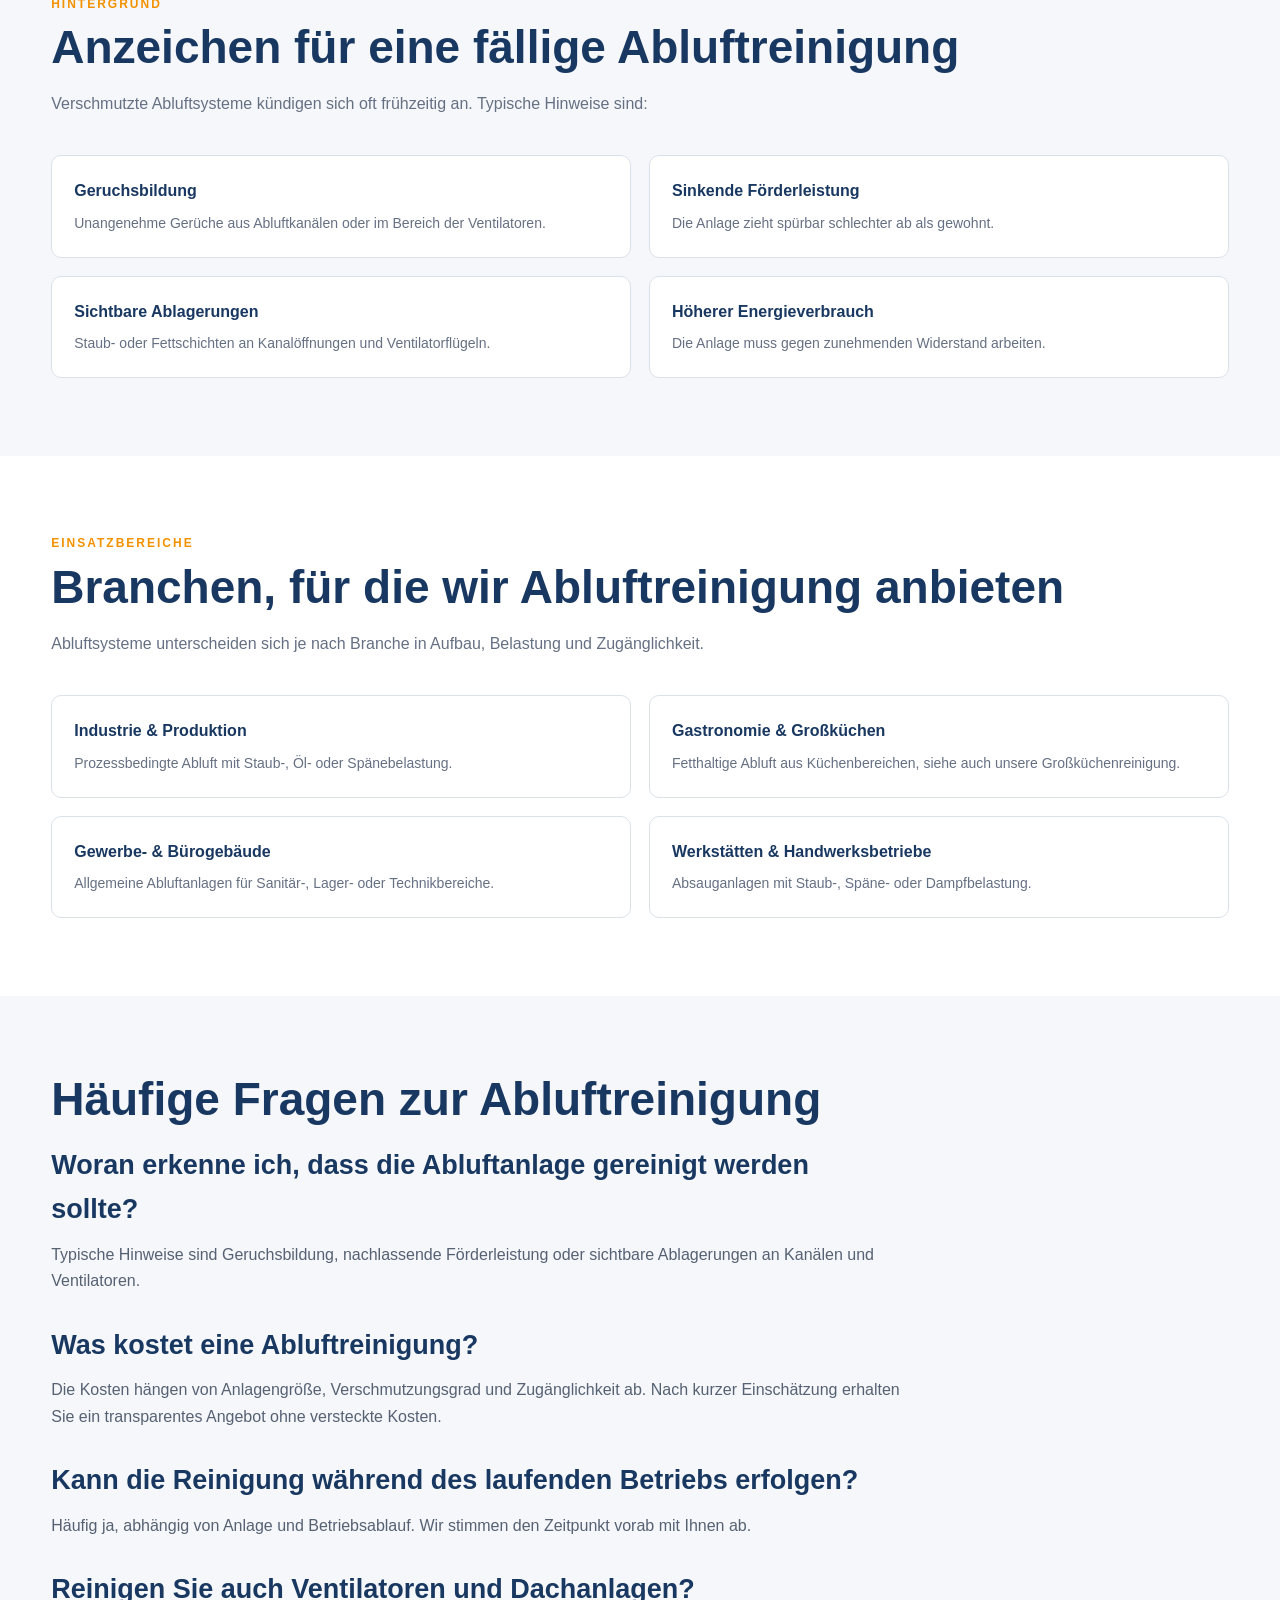
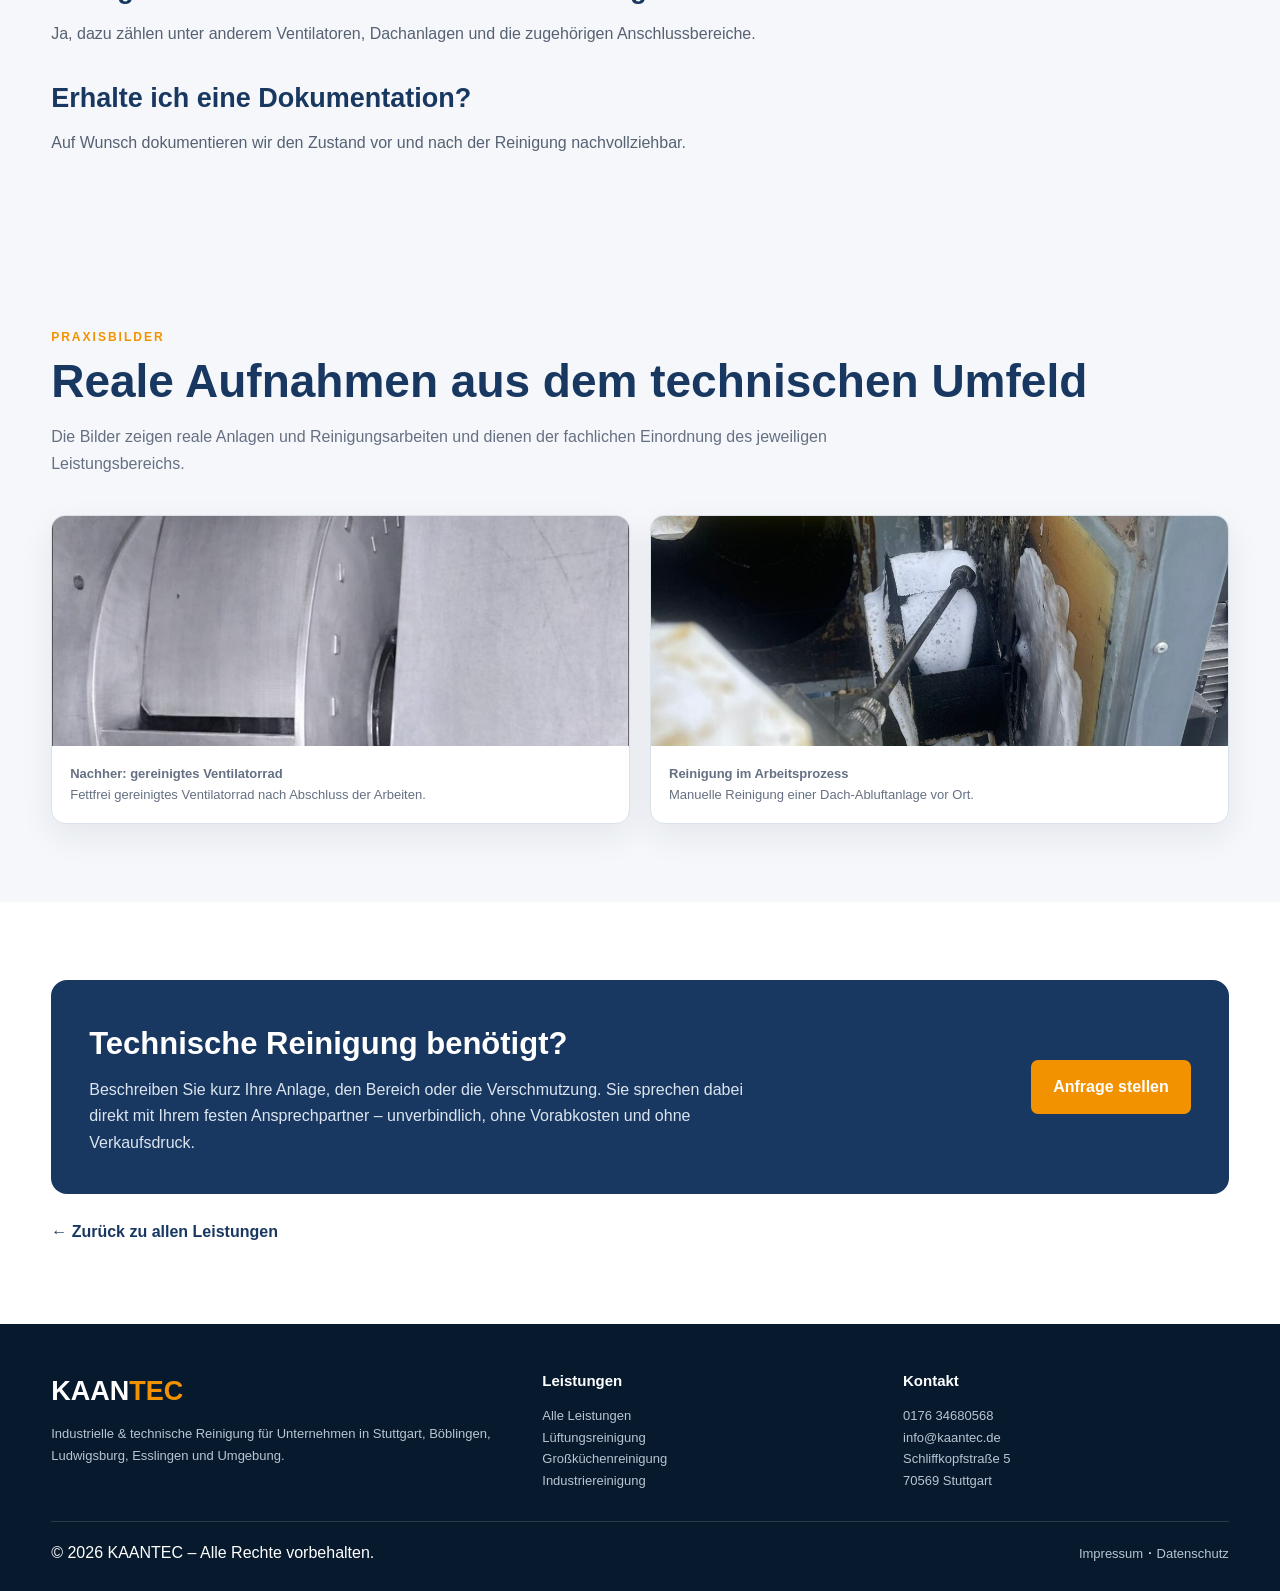
==== commit a950bede: "Revert "Website vorübergehend als Wartungsseite schalten" This reverts commit cc63e652f7632ce654d71d" ====
--- a/abluftreinigung.html
+++ b/abluftreinigung.html
@@ -1,23 +1,97 @@
 <!DOCTYPE html>
 <html lang="de"><head><meta charset="UTF-8"><meta name="viewport" content="width=device-width, initial-scale=1.0">
-<title>KAANTEC | Vorübergehend nicht verfügbar</title>
-<meta name="robots" content="noindex, nofollow">
-<style>
-*{box-sizing:border-box;margin:0;padding:0}
-body{font-family:Arial,Helvetica,sans-serif;min-height:100vh;display:flex;align-items:center;justify-content:center;background:linear-gradient(100deg,#071a2d,#193861);color:#fff;padding:24px}
-.box{max-width:480px;text-align:center}
-.logo{display:flex;align-items:center;justify-content:center;gap:9px;font-size:29px;font-weight:900;letter-spacing:-1px;margin-bottom:34px}
-.logo span{color:#f39200}
-h1{font-size:clamp(26px,5vw,34px);line-height:1.25;margin-bottom:16px}
-p{color:#dbe5ef;font-size:16px;line-height:1.6;margin-bottom:26px}
-.contact{background:rgba(255,255,255,.1);border:1px solid rgba(255,255,255,.22);border-radius:12px;padding:20px 24px;font-size:15px}
-.contact a{color:#fff;font-weight:800;text-decoration:none}
-.contact div{margin:6px 0}
-</style></head><body>
-<div class="box">
-<div class="logo"><svg width="34" height="34" viewBox="0 0 64 64" aria-hidden="true"><rect x="2" y="2" width="60" height="60" rx="16" fill="#193861" stroke="#fff" stroke-opacity=".25"/><path d="M15 23 H41" stroke="#f39200" stroke-width="5.5" stroke-linecap="round"/><path d="M15 32 H49" stroke="#f39200" stroke-width="5.5" stroke-linecap="round"/><path d="M15 41 H35" stroke="#f39200" stroke-width="5.5" stroke-linecap="round"/></svg>KAAN<span>TEC</span></div>
-<h1>Unsere Website ist gerade vorübergehend nicht verfügbar.</h1>
-<p>Wir sind bald wieder für Sie da. Bei dringenden Anliegen erreichen Sie uns in der Zwischenzeit direkt.</p>
-<div class="contact"><div><a href="tel:+4917634680568">0176 34680568</a></div><div><a href="mailto:info@kaantec.de">info@kaantec.de</a></div></div>
-</div>
+<title>Abluftreinigung | KAANTEC Stuttgart</title>
+<meta name="description" content="Saubere Abluftwege unterstützen einen zuverlässigen Anlagenbetrieb. KAANTEC reinigt Abluftkanäle, Ventilatoren und zugängliche technische Komponenten passend zur jeweiligen Anlage und Verschmutzung.">
+<link rel="canonical" href="https://kaantec.de/abluftreinigung.html">
+<meta property="og:title" content="Abluftreinigung | KAANTEC Stuttgart">
+<meta property="og:description" content="Saubere Abluftwege unterstützen einen zuverlässigen Anlagenbetrieb. KAANTEC reinigt Abluftkanäle, Ventilatoren und zugängliche technische Komponenten passend zur jeweiligen Anlage und Verschmutzung.">
+<meta property="og:type" content="website"><meta property="og:url" content="https://kaantec.de/abluftreinigung.html">
+<meta property="og:image" content="https://kaantec.de/og-image.jpg">
+<meta property="og:image:width" content="1200">
+<meta property="og:image:height" content="630">
+<link rel="stylesheet" href="style.css">
+<script src="cookie-consent.js" defer></script>
+<script type="application/ld+json">
+{
+  "@context": "https://schema.org",
+  "@type": "FAQPage",
+  "mainEntity": [
+    {
+      "@type": "Question",
+      "name": "Woran erkenne ich, dass die Abluftanlage gereinigt werden sollte?",
+      "acceptedAnswer": {
+        "@type": "Answer",
+        "text": "Typische Hinweise sind Geruchsbildung, nachlassende Förderleistung oder sichtbare Ablagerungen an Kanälen und Ventilatoren."
+      }
+    },
+    {
+      "@type": "Question",
+      "name": "Was kostet eine Abluftreinigung?",
+      "acceptedAnswer": {
+        "@type": "Answer",
+        "text": "Die Kosten hängen von Anlagengröße, Verschmutzungsgrad und Zugänglichkeit ab. Nach kurzer Einschätzung erhalten Sie ein transparentes Angebot ohne versteckte Kosten."
+      }
+    },
+    {
+      "@type": "Question",
+      "name": "Kann die Reinigung während des laufenden Betriebs erfolgen?",
+      "acceptedAnswer": {
+        "@type": "Answer",
+        "text": "Häufig ja, abhängig von Anlage und Betriebsablauf. Wir stimmen den Zeitpunkt vorab mit Ihnen ab."
+      }
+    },
+    {
+      "@type": "Question",
+      "name": "Reinigen Sie auch Ventilatoren und Dachanlagen?",
+      "acceptedAnswer": {
+        "@type": "Answer",
+        "text": "Ja, dazu zählen unter anderem Ventilatoren, Dachanlagen und die zugehörigen Anschlussbereiche."
+      }
+    },
+    {
+      "@type": "Question",
+      "name": "Erhalte ich eine Dokumentation?",
+      "acceptedAnswer": {
+        "@type": "Answer",
+        "text": "Auf Wunsch dokumentieren wir den Zustand vor und nach der Reinigung nachvollziehbar."
+      }
+    }
+  ]
+}
+</script>
+<link rel="icon" href="favicon.ico" sizes="any"><link rel="icon" type="image/png" href="images/icon-192.png" sizes="192x192"><link rel="apple-touch-icon" href="images/apple-touch-icon.png"></head><body>
+<header><div class="container navbar"><a href="index.html" class="logo"><svg class="logo-icon" viewBox="0 0 64 64" aria-hidden="true"><rect x="2" y="2" width="60" height="60" rx="16" fill="#193861"/><path d="M15 23 H41" stroke="#f39200" stroke-width="5.5" stroke-linecap="round"/><path d="M15 32 H49" stroke="#f39200" stroke-width="5.5" stroke-linecap="round"/><path d="M15 41 H35" stroke="#f39200" stroke-width="5.5" stroke-linecap="round"/></svg><span class="logo-text">KAAN<span>TEC</span></span></a><button class="menu-button" onclick="toggleMenu()">☰</button><nav class="nav-links" id="navLinks">
+<a href="index.html">Startseite</a><a href="index.html#leistungen">Leistungen</a><a href="index.html#referenzen">Beispiele</a><a href="index.html#ueber-uns">Über uns</a><a href="index.html#vorteile">Vorteile</a><a href="index.html#ablauf">Ablauf</a><a href="index.html#faq">FAQ</a><a href="index.html#kontakt">Kontakt</a><a href="index.html#kontakt" class="nav-button">Anfrage stellen</a></nav></div></header>
+<main>
+<section class="hero"><div class="container hero-grid"><div><h1>Abluftreinigung</h1><p>Saubere Abluftwege unterstützen einen zuverlässigen Anlagenbetrieb. KAANTEC reinigt Abluftkanäle, Ventilatoren und zugängliche technische Komponenten passend zur jeweiligen Anlage und Verschmutzung.</p><a class="btn btn-orange" href="index.html#kontakt">Angebot anfragen</a><a class="btn btn-light" href="index.html#leistungen">Alle Leistungen</a></div>
+<div class="hero-card"><h2>Typische Einsatzbereiche</h2><ul><li>Abluftkanäle und Leitungsabschnitte</li><li>Ventilatoren und zugängliche Komponenten</li><li>Staub-, Fett- und sonstige Ablagerungen</li><li>Reinigung im Rahmen geplanter Betriebsunterbrechungen</li><li>Nachvollziehbare Dokumentation auf Wunsch</li></ul></div></div></section>
+<section><div class="container content-grid"><div class="text"><div class="section-label">Leistungsumfang</div><h2>Was wir übernehmen</h2><p>Verschmutzte Abluftwege belasten Ventilatoren und erhöhen den Energieverbrauch. Typische Aufgaben im Bereich Abluftreinigung:</p><ul><li>Abluftkanäle und Leitungsabschnitte</li><li>Ventilatoren und zugängliche Komponenten</li><li>Staub-, Fett- und sonstige Ablagerungen</li><li>Reinigung im Rahmen geplanter Betriebsunterbrechungen</li><li>Nachvollziehbare Dokumentation auf Wunsch</li></ul><h2>So gehen wir vor</h2><p>Vor Beginn werden Anlagenaufbau, Zugänge und Verschmutzungsbild betrachtet. Anschließend wird das geeignete Reinigungsverfahren abgestimmt und der Arbeitsbereich geschützt. Nach der Reinigung kann der Zustand auf Wunsch dokumentiert werden.</p><h2>Warum regelmäßige Abluftreinigung wichtig ist</h2><p>Staub, Fett und andere Rückstände setzen sich mit der Zeit in Abluftkanälen und an Ventilatoren ab. Das erhöht den Widerstand im System, treibt den Energieverbrauch nach oben und kann – je nach Ablagerung – auch die Brandlast in der Anlage erhöhen. Eine regelmäßige Reinigung hält die Abluftwege frei, unterstützt einen effizienten Anlagenbetrieb und reduziert das Risiko unerwarteter Ausfälle.</p></div>
+<div class="photo-card"><img src="images/ventilator-fettablagerung-vorher.jpg" alt="Stark verfettetes Ventilatorrad vor der Reinigung" loading="lazy"><div class="caption"><strong>Vorher: Fettablagerung am Ventilatorrad</strong><br>Stark verfettetes Ventilatorrad einer Abluftanlage vor der Reinigung.</div></div></div></section>
+<section class="section-light"><div class="container"><div class="section-label">Hintergrund</div><h2 class="section-title">Anzeichen für eine fällige Abluftreinigung</h2><p class="intro">Verschmutzte Abluftsysteme kündigen sich oft frühzeitig an. Typische Hinweise sind:</p><div class="check-grid">
+<div class="check"><strong>Geruchsbildung</strong><p>Unangenehme Gerüche aus Abluftkanälen oder im Bereich der Ventilatoren.</p></div>
+<div class="check"><strong>Sinkende Förderleistung</strong><p>Die Anlage zieht spürbar schlechter ab als gewohnt.</p></div>
+<div class="check"><strong>Sichtbare Ablagerungen</strong><p>Staub- oder Fettschichten an Kanalöffnungen und Ventilatorflügeln.</p></div>
+<div class="check"><strong>Höherer Energieverbrauch</strong><p>Die Anlage muss gegen zunehmenden Widerstand arbeiten.</p></div>
+</div></div></section>
+<section><div class="container"><div class="section-label">Einsatzbereiche</div><h2 class="section-title">Branchen, für die wir Abluftreinigung anbieten</h2><p class="intro">Abluftsysteme unterscheiden sich je nach Branche in Aufbau, Belastung und Zugänglichkeit.</p><div class="check-grid">
+<div class="check"><strong>Industrie & Produktion</strong><p>Prozessbedingte Abluft mit Staub-, Öl- oder Spänebelastung.</p></div>
+<div class="check"><strong>Gastronomie & Großküchen</strong><p>Fetthaltige Abluft aus Küchenbereichen, siehe auch unsere <a href="grosskuechenreinigung.html">Großküchenreinigung</a>.</p></div>
+<div class="check"><strong>Gewerbe- & Bürogebäude</strong><p>Allgemeine Abluftanlagen für Sanitär-, Lager- oder Technikbereiche.</p></div>
+<div class="check"><strong>Werkstätten & Handwerksbetriebe</strong><p>Absauganlagen mit Staub-, Späne- oder Dampfbelastung.</p></div>
+</div></div></section>
+<section class="section-light"><div class="container"><h2 class="section-title">Häufige Fragen zur Abluftreinigung</h2><div class="text" style="max-width:850px">
+<h2>Woran erkenne ich, dass die Abluftanlage gereinigt werden sollte?</h2><p>Typische Hinweise sind Geruchsbildung, nachlassende Förderleistung oder sichtbare Ablagerungen an Kanälen und Ventilatoren.</p>
+<h2>Was kostet eine Abluftreinigung?</h2><p>Die Kosten hängen von Anlagengröße, Verschmutzungsgrad und Zugänglichkeit ab. Nach kurzer Einschätzung erhalten Sie ein transparentes Angebot ohne versteckte Kosten.</p>
+<h2>Kann die Reinigung während des laufenden Betriebs erfolgen?</h2><p>Häufig ja, abhängig von Anlage und Betriebsablauf. Wir stimmen den Zeitpunkt vorab mit Ihnen ab.</p>
+<h2>Reinigen Sie auch Ventilatoren und Dachanlagen?</h2><p>Ja, dazu zählen unter anderem Ventilatoren, Dachanlagen und die zugehörigen Anschlussbereiche.</p>
+<h2>Erhalte ich eine Dokumentation?</h2><p>Auf Wunsch dokumentieren wir den Zustand vor und nach der Reinigung nachvollziehbar.</p>
+</div></div></section>
+<section class="section-light"><div class="container"><div class="section-label">Praxisbilder</div><h2 class="section-title">Reale Aufnahmen aus dem technischen Umfeld</h2><p class="intro">Die Bilder zeigen reale Anlagen und Reinigungsarbeiten und dienen der fachlichen Einordnung des jeweiligen Leistungsbereichs.</p><div class="photo-grid"><article class="photo-card"><img src="images/ventilatorrad-gereinigt-nachher.jpg" alt="Gereinigtes Ventilatorrad nach der Reinigung" loading="lazy"><div class="caption"><strong>Nachher: gereinigtes Ventilatorrad</strong><br>Fettfrei gereinigtes Ventilatorrad nach Abschluss der Arbeiten.</div></article><article class="photo-card"><img src="images/abluftanlage-dach-reinigung-prozess.jpg" alt="Reinigung einer Abluftanlage auf dem Dach im Arbeitsprozess" loading="lazy"><div class="caption"><strong>Reinigung im Arbeitsprozess</strong><br>Manuelle Reinigung einer Dach-Abluftanlage vor Ort.</div></article></div></div></section>
+<section><div class="container"><div class="cta"><div><h2>Technische Reinigung benötigt?</h2><p>Beschreiben Sie kurz Ihre Anlage, den Bereich oder die Verschmutzung. Sie sprechen dabei direkt mit Ihrem festen Ansprechpartner – unverbindlich, ohne Vorabkosten und ohne Verkaufsdruck.</p></div><a class="btn btn-orange" href="index.html#kontakt">Anfrage stellen</a></div><a class="back" href="index.html#leistungen">← Zurück zu allen Leistungen</a></div></section>
+</main><footer><div class="container"><div class="footer-grid">
+<div><div class="footer-logo">KAAN<span>TEC</span></div><p>Industrielle & technische Reinigung für Unternehmen in Stuttgart, Böblingen, Ludwigsburg, Esslingen und Umgebung.</p></div>
+<div><h3>Leistungen</h3><p><a href="index.html#leistungen">Alle Leistungen</a></p><p><a href="lueftungsreinigung.html">Lüftungsreinigung</a></p><p><a href="grosskuechenreinigung.html">Großküchenreinigung</a></p><p><a href="industriereinigung.html">Industriereinigung</a></p></div>
+<div><h3>Kontakt</h3><p>0176 34680568</p><p>info@kaantec.de</p><p>Schliffkopfstraße 5<br>70569 Stuttgart</p></div>
+</div><div class="footer-bottom"><span>© 2026 KAANTEC – Alle Rechte vorbehalten.</span><span><a href="index.html#impressum">Impressum</a> · <a href="index.html#datenschutz">Datenschutz</a></span></div></div></footer>
+<script>function toggleMenu(){document.getElementById('navLinks').classList.toggle('active')}document.addEventListener('DOMContentLoaded',function(){document.querySelectorAll('#navLinks a').forEach(function(link){link.addEventListener('click',function(){document.getElementById('navLinks').classList.remove('active');});});});</script>
 </body></html>
--- a/style.css
+++ b/style.css
@@ -0,0 +1,20 @@
+
+:root{--navy:#193861;--navy-dark:#071a2d;--orange:#f39200;--green:#68a91b;--light:#f5f7fa;--border:#dbe1e8;--text:#17233b;--muted:#667083}
+*{box-sizing:border-box;margin:0;padding:0}html{scroll-behavior:smooth}body{font-family:Arial,Helvetica,sans-serif;color:var(--text);background:#fff;line-height:1.65}a{text-decoration:none;color:inherit}img{max-width:100%;display:block}.container{width:min(1180px,92%);margin:auto}
+header{position:sticky;top:0;z-index:1000;background:#fff;border-bottom:1px solid #e8ebef}.navbar{min-height:72px;display:flex;align-items:center;justify-content:space-between;gap:30px}.logo{display:flex;align-items:center;gap:9px;font-size:29px;font-weight:900;letter-spacing:-1px;color:var(--navy)}.logo-text span{color:var(--orange)}.logo-icon{width:34px;height:34px;flex-shrink:0}.nav-links{display:flex;align-items:center;gap:22px;font-size:14px;font-weight:700}.nav-links a:hover{color:var(--orange)}.nav-button{background:var(--orange);color:#fff!important;padding:12px 18px;border-radius:7px}.menu-button{display:none;border:0;background:none;font-size:28px;cursor:pointer}
+.hero{background:linear-gradient(100deg,#071a2d,#193861);color:#fff;padding:90px 0 80px}.eyebrow{color:var(--orange);font-size:12px;font-weight:900;letter-spacing:2px;text-transform:uppercase;margin-bottom:14px}.hero-grid{display:grid;grid-template-columns:1.15fr .85fr;gap:55px;align-items:center}.hero-grid>*{min-width:0}.hero h1{font-size:clamp(40px,5vw,68px);line-height:1.02;letter-spacing:-2px;margin-bottom:22px;overflow-wrap:break-word;hyphens:none;min-width:0}.hero p{font-size:18px;color:#edf3fa;max-width:720px;margin-bottom:28px}.hero-card{background:rgba(255,255,255,.1);border:1px solid rgba(255,255,255,.22);border-radius:14px;padding:28px}.hero-card h2{font-size:21px;margin-bottom:14px}.hero-card ul{list-style:none}.hero-card li{padding:10px 0;border-bottom:1px solid rgba(255,255,255,.16)}.hero-card li::before{content:"✓";color:var(--orange);font-weight:900;margin-right:11px}
+.btn{display:inline-block;padding:14px 22px;border-radius:7px;font-weight:800}.btn-orange{background:var(--orange);color:#fff}.btn-light{border:1px solid rgba(255,255,255,.5);color:#fff;margin-left:8px}
+section{padding:78px 0}.section-light{background:var(--light)}.section-label{color:var(--orange);font-size:12px;font-weight:900;letter-spacing:2px;text-transform:uppercase;margin-bottom:8px}.section-title{font-size:clamp(31px,4vw,46px);line-height:1.1;color:var(--navy);margin-bottom:18px}.intro{max-width:780px;color:var(--muted);margin-bottom:38px}
+.content-grid{display:grid;grid-template-columns:1.1fr .9fr;gap:50px;align-items:start}.text h2{color:var(--navy);font-size:27px;margin:28px 0 10px}.text h2:first-child{margin-top:0}.text p{color:#566173;margin-bottom:15px}.text ul{padding-left:20px;color:#566173;margin:12px 0 18px}.text li{margin:7px 0}
+.review-grid{display:grid;grid-template-columns:repeat(2,1fr);gap:22px;margin-top:28px}.review-card{background:#fff;border:1px solid var(--border);border-radius:14px;padding:30px 32px;box-shadow:0 12px 32px rgba(20,40,70,.08)}.review-stars{color:var(--orange);font-size:18px;letter-spacing:2px;margin-bottom:14px}.review-text{color:var(--text);font-size:16px;font-style:italic;margin-bottom:16px}.review-author{color:var(--muted);font-size:14px;font-weight:700}.review-author span{font-weight:400}
+.founder{display:flex;gap:28px;align-items:center;margin-top:40px;padding-top:40px;border-top:1px solid var(--border)}.founder-photo{width:190px;height:205px;border-radius:14px;object-fit:cover;flex-shrink:0;border:1px solid var(--border);box-shadow:0 12px 32px rgba(20,40,70,.08)}.founder h3{color:var(--navy);font-size:20px;margin-bottom:8px}.founder p{color:#566173;font-size:15px}
+.photo-card{border:1px solid var(--border);border-radius:14px;overflow:hidden;background:#fff;box-shadow:0 12px 32px rgba(20,40,70,.08)}.photo-card img{width:100%;height:300px;object-fit:cover}.photo-card .caption{padding:17px 18px;color:var(--muted);font-size:13px}.photo-grid{display:grid;grid-template-columns:repeat(2,1fr);gap:20px;margin-top:28px}.photo-grid .photo-card img{height:230px}
+.check-grid{display:grid;grid-template-columns:repeat(2,1fr);gap:18px;margin-top:25px}.check{background:#fff;border:1px solid var(--border);border-radius:10px;padding:22px}.check strong{display:block;color:var(--navy);margin-bottom:7px}.check p{color:var(--muted);font-size:14px}
+.cta{background:var(--navy);color:#fff;border-radius:16px;padding:38px;display:flex;justify-content:space-between;gap:25px;align-items:center}.cta h2{font-size:31px;margin-bottom:8px}.cta p{color:#dbe5ef;max-width:680px}.cta .btn{white-space:nowrap}
+.back{display:inline-block;margin-top:25px;color:var(--navy);font-weight:800}.back:hover{color:var(--orange)}
+footer{background:var(--navy-dark);color:#fff;padding:45px 0 25px;margin-top:0}.footer-grid{display:grid;grid-template-columns:1.4fr 1fr 1fr;gap:35px}.footer-logo{font-size:27px;font-weight:900;margin-bottom:10px}.footer-logo span{color:var(--orange)}footer h3{font-size:15px;margin-bottom:12px}footer p,footer a{color:#b9c4d2;font-size:13px}footer a:hover{color:#fff}.footer-bottom{margin-top:30px;padding-top:18px;border-top:1px solid rgba(255,255,255,.14);display:flex;justify-content:space-between;gap:20px;flex-wrap:wrap}
+.service-list{display:grid;grid-template-columns:repeat(2,1fr);gap:15px;margin-top:25px}.service-link{background:#fff;border:1px solid var(--border);border-radius:10px;padding:20px;transition:.2s}.service-link:hover{transform:translateY(-3px);box-shadow:0 10px 25px rgba(20,40,70,.08)}.service-link strong{color:var(--navy)}.service-link span{display:block;color:var(--muted);font-size:13px;margin-top:5px}
+@media(max-width:900px){.nav-links{display:none;position:absolute;top:72px;left:0;right:0;background:#fff;padding:18px;flex-direction:column;align-items:stretch;border-bottom:1px solid var(--border)}.nav-links.active{display:flex}.menu-button{display:block}.hero-grid,.content-grid{grid-template-columns:1fr}.footer-grid{grid-template-columns:1fr 1fr}.cta{display:block}.cta .btn{margin-top:22px}.service-list{grid-template-columns:1fr}}
+.table-wrap{overflow-x:auto;margin:25px 0}table.info-table{width:100%;border-collapse:collapse;background:#fff;border:1px solid var(--border);border-radius:10px;font-size:14px}table.info-table th,table.info-table td{padding:13px 16px;text-align:left;border-bottom:1px solid var(--border)}table.info-table th{background:var(--light);color:var(--navy);font-weight:800}table.info-table tr:last-child td{border-bottom:none}
+.trust-line{color:var(--muted);font-size:13px;margin-top:14px}.section-cities{display:flex;flex-wrap:wrap;gap:10px;margin-top:22px}.city-pill{background:#fff;border:1px solid var(--border);border-radius:30px;padding:9px 18px;font-size:14px;font-weight:700;color:var(--navy)}
+@media(max-width:600px){.navbar{min-height:64px}.hero{padding:68px 0 58px}.hero h1{font-size:45px}.btn-light{margin-left:0;margin-top:10px}.hero .btn{display:block;width:100%;text-align:center}.founder{flex-direction:column;text-align:center}.photo-grid,.check-grid,.footer-grid,.review-grid{grid-template-columns:1fr}section{padding:60px 0}.photo-card img,.photo-grid .photo-card img{height:220px}table.info-table{font-size:12.5px}table.info-table th,table.info-table td{padding:10px 10px}}
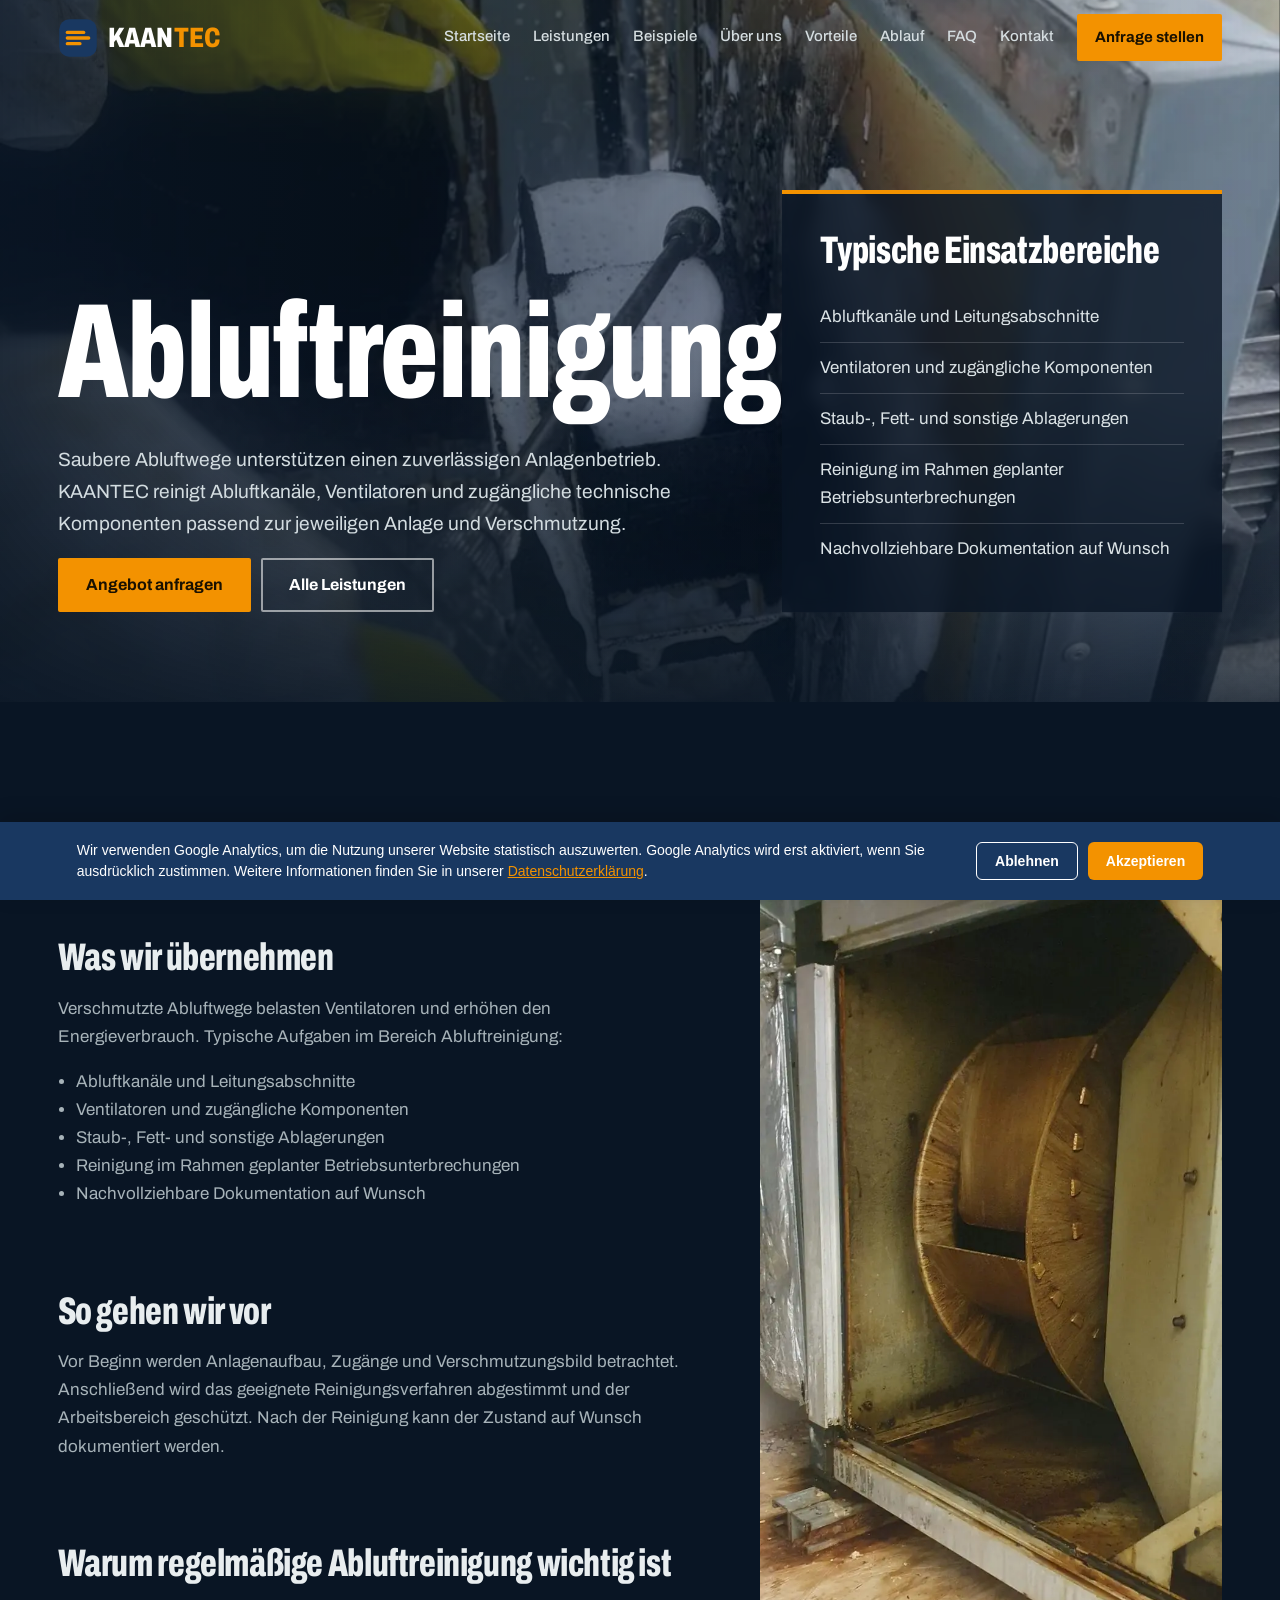
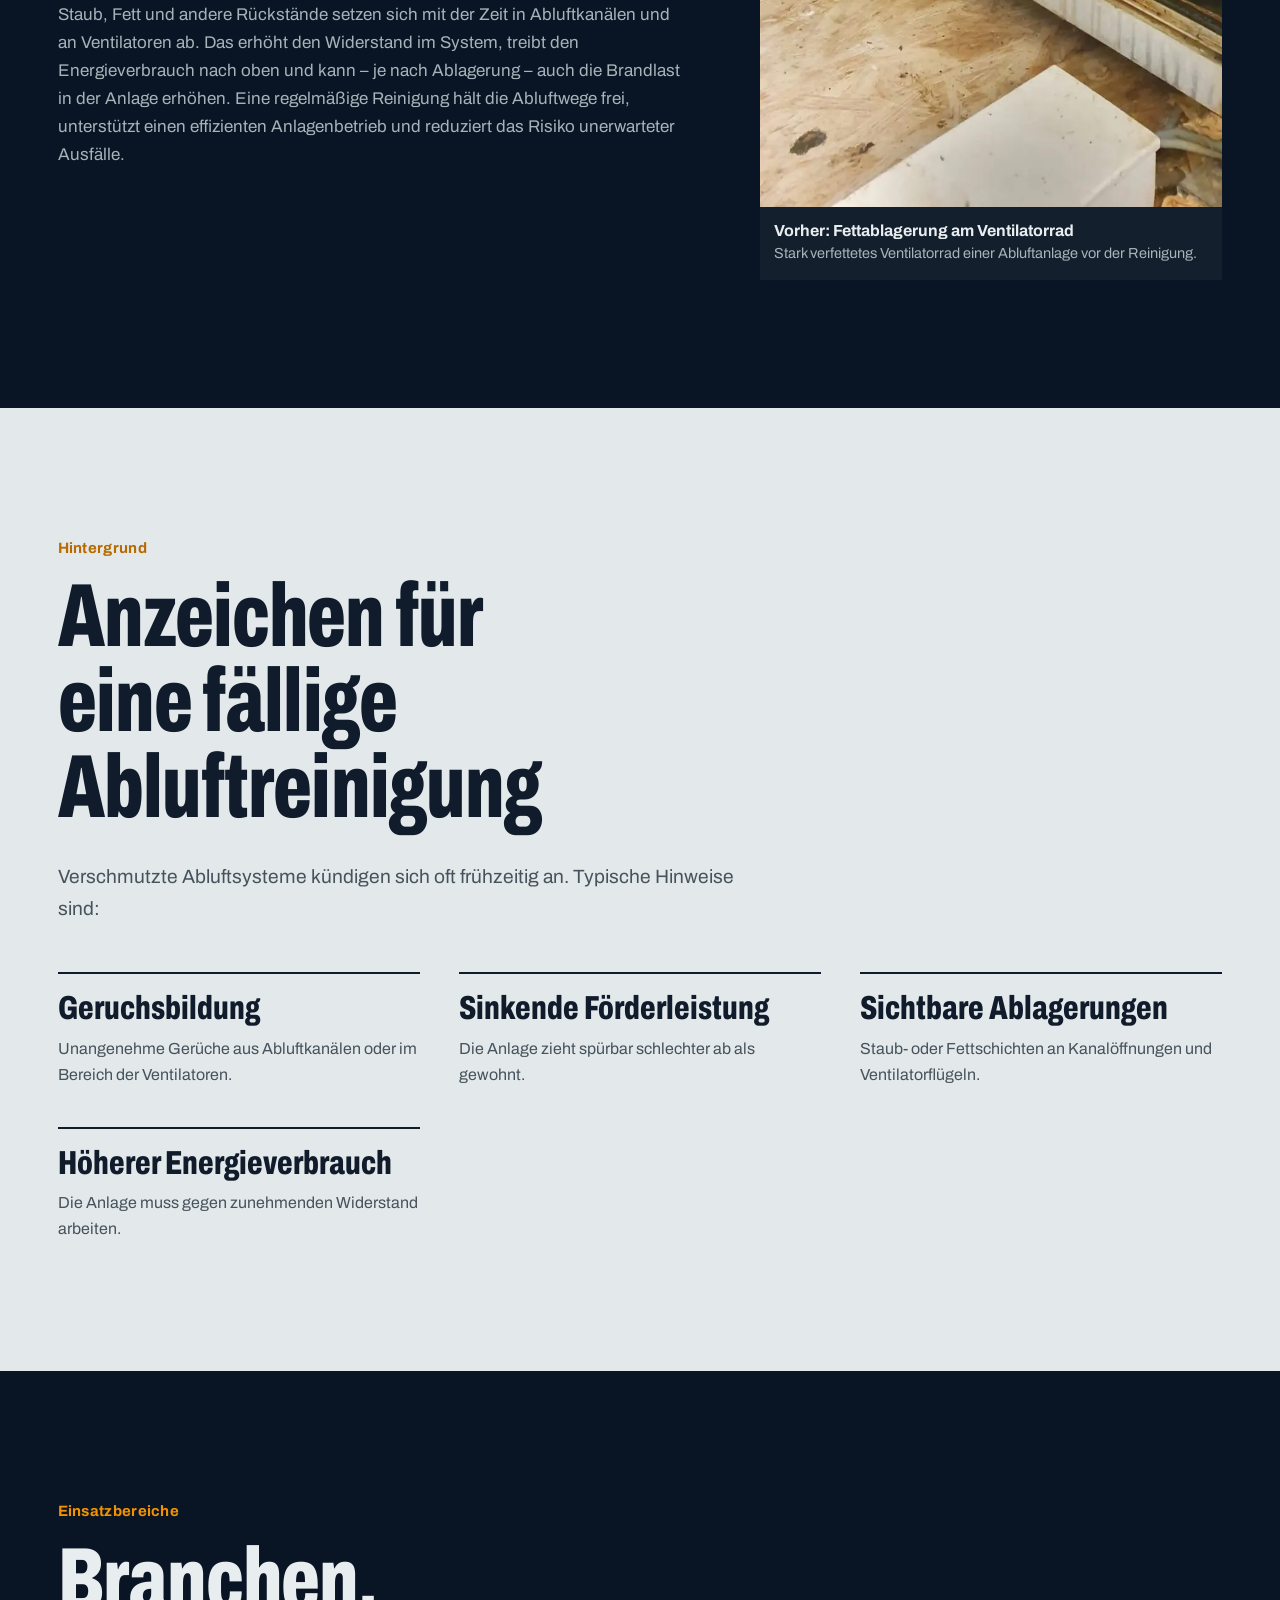
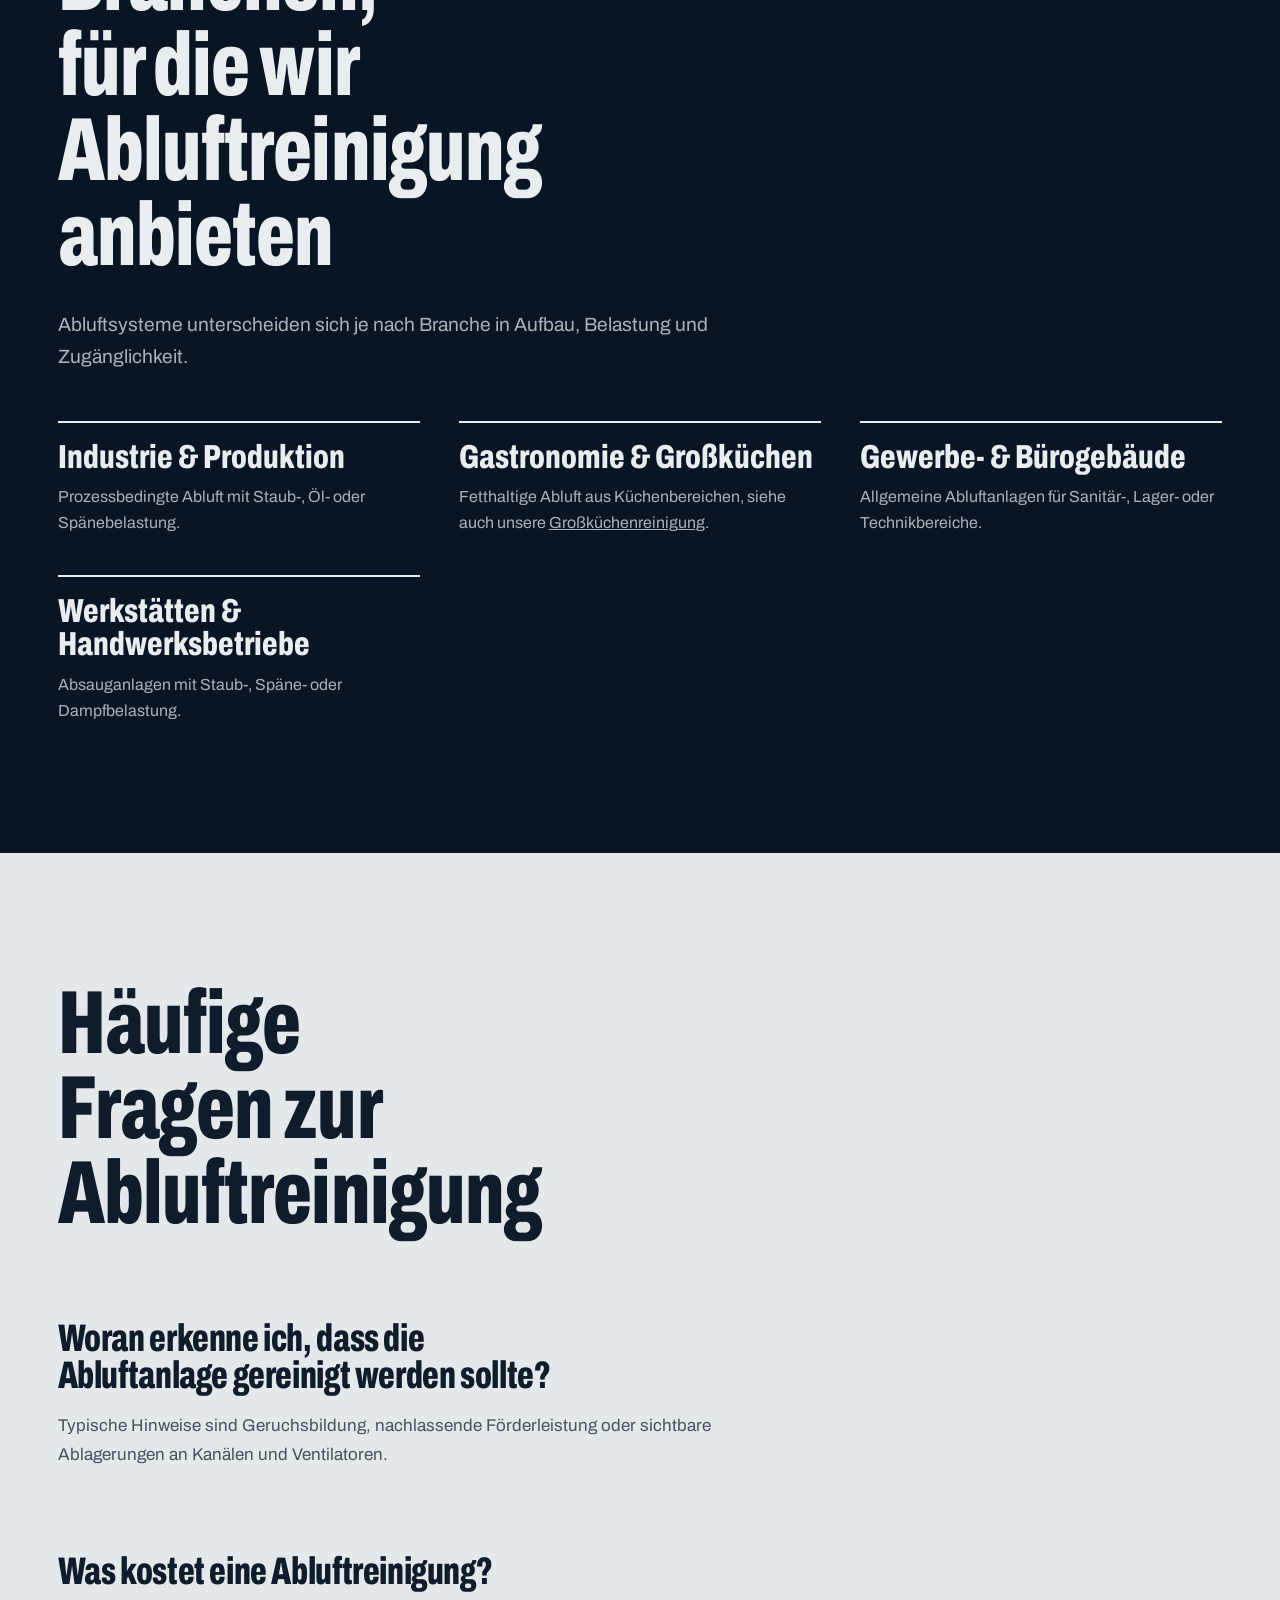
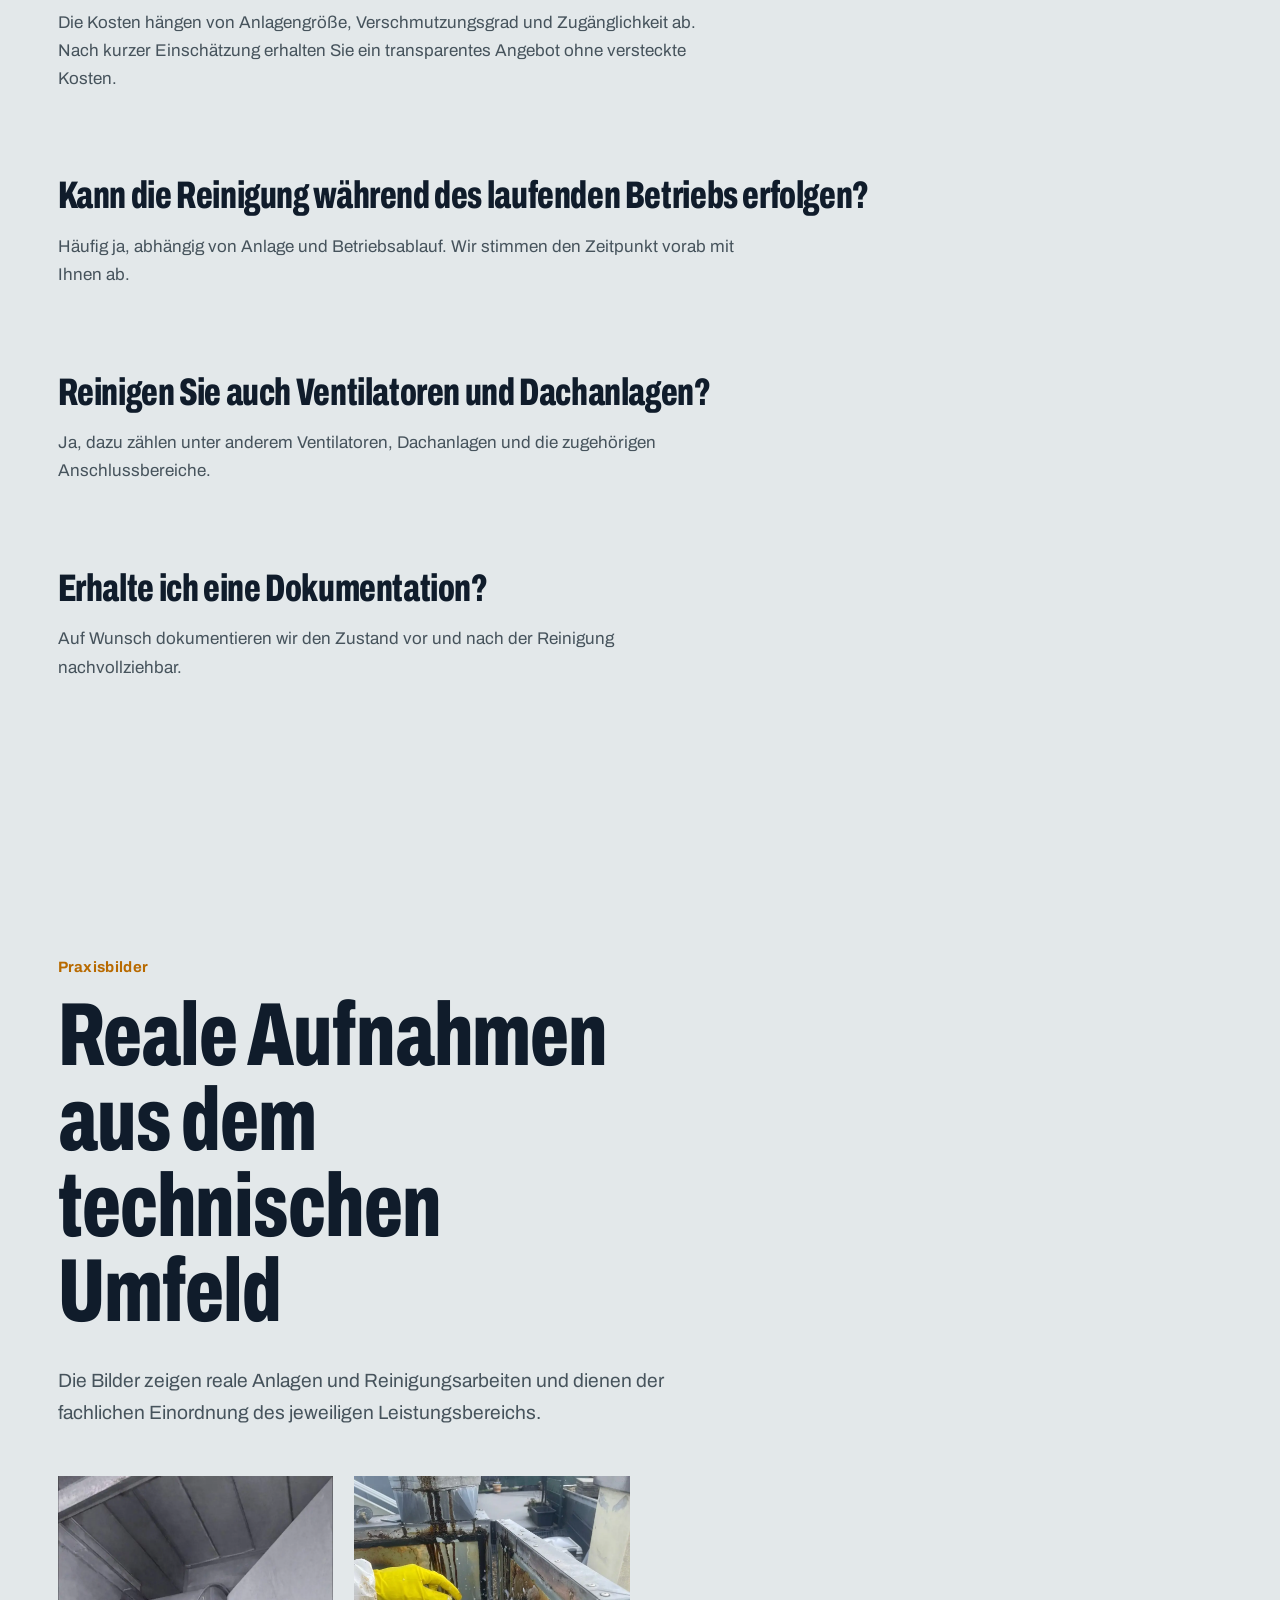
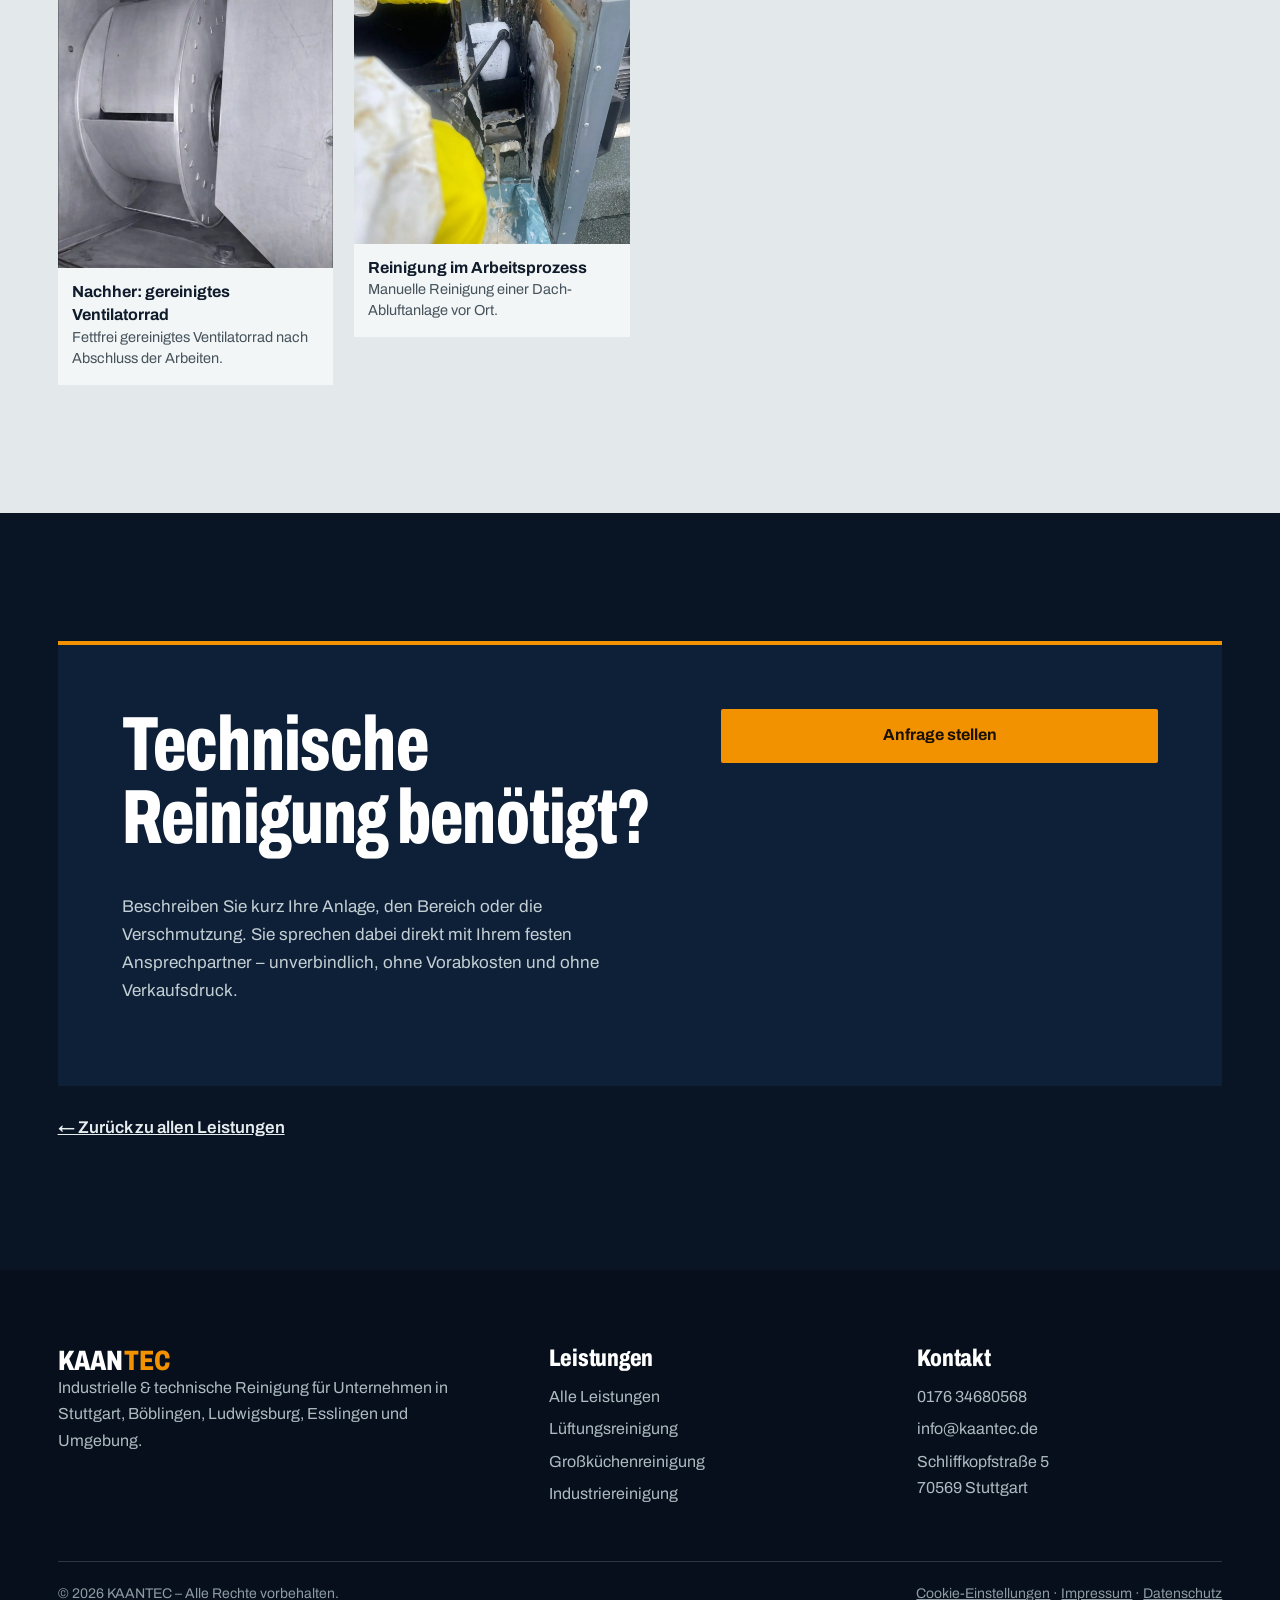
==== commit 2c8a236a: "Redesign: Scroll-Szenen, Vorher/Nachher-Regler, lokale Schrift - Hero als scroll-gesteuerte Kanalfah" ====
--- a/abluftreinigung.html
+++ b/abluftreinigung.html
@@ -9,6 +9,8 @@
 <meta property="og:image" content="https://kaantec.de/og-image.jpg">
 <meta property="og:image:width" content="1200">
 <meta property="og:image:height" content="630">
+<meta name="theme-color" content="#091524">
+<link rel="preload" href="fonts/archivo-var.woff" as="font" type="font/woff" crossorigin>
 <link rel="stylesheet" href="style.css">
 <script src="cookie-consent.js" defer></script>
 <script type="application/ld+json">
@@ -60,13 +62,14 @@
 }
 </script>
 <link rel="icon" href="favicon.ico" sizes="any"><link rel="icon" type="image/png" href="images/icon-192.png" sizes="192x192"><link rel="apple-touch-icon" href="images/apple-touch-icon.png"></head><body>
-<header><div class="container navbar"><a href="index.html" class="logo"><svg class="logo-icon" viewBox="0 0 64 64" aria-hidden="true"><rect x="2" y="2" width="60" height="60" rx="16" fill="#193861"/><path d="M15 23 H41" stroke="#f39200" stroke-width="5.5" stroke-linecap="round"/><path d="M15 32 H49" stroke="#f39200" stroke-width="5.5" stroke-linecap="round"/><path d="M15 41 H35" stroke="#f39200" stroke-width="5.5" stroke-linecap="round"/></svg><span class="logo-text">KAAN<span>TEC</span></span></a><button class="menu-button" onclick="toggleMenu()">☰</button><nav class="nav-links" id="navLinks">
-<a href="index.html">Startseite</a><a href="index.html#leistungen">Leistungen</a><a href="index.html#referenzen">Beispiele</a><a href="index.html#ueber-uns">Über uns</a><a href="index.html#vorteile">Vorteile</a><a href="index.html#ablauf">Ablauf</a><a href="index.html#faq">FAQ</a><a href="index.html#kontakt">Kontakt</a><a href="index.html#kontakt" class="nav-button">Anfrage stellen</a></nav></div></header>
-<main>
-<section class="hero"><div class="container hero-grid"><div><h1>Abluftreinigung</h1><p>Saubere Abluftwege unterstützen einen zuverlässigen Anlagenbetrieb. KAANTEC reinigt Abluftkanäle, Ventilatoren und zugängliche technische Komponenten passend zur jeweiligen Anlage und Verschmutzung.</p><a class="btn btn-orange" href="index.html#kontakt">Angebot anfragen</a><a class="btn btn-light" href="index.html#leistungen">Alle Leistungen</a></div>
+<a class="skip" href="#main">Zum Inhalt springen</a>
+<header><div class="container navbar"><a href="index.html" class="logo" aria-label="KAANTEC Startseite"><svg class="logo-icon" viewBox="0 0 64 64" aria-hidden="true"><rect x="2" y="2" width="60" height="60" rx="16" fill="#193861"/><path d="M15 23 H41" stroke="#f39200" stroke-width="5.5" stroke-linecap="round"/><path d="M15 32 H49" stroke="#f39200" stroke-width="5.5" stroke-linecap="round"/><path d="M15 41 H35" stroke="#f39200" stroke-width="5.5" stroke-linecap="round"/></svg><span class="logo-text">KAAN<span>TEC</span></span></a><button class="menu-button" type="button" aria-label="Menü öffnen" aria-expanded="false" aria-controls="navLinks">☰</button><nav class="nav-links" id="navLinks" aria-label="Hauptmenü">
+<a href="index.html#start">Startseite</a><a href="index.html#leistungen">Leistungen</a><a href="index.html#referenzen">Beispiele</a><a href="index.html#ueber-uns">Über uns</a><a href="index.html#vorteile">Vorteile</a><a href="index.html#ablauf">Ablauf</a><a href="index.html#faq">FAQ</a><a href="index.html#kontakt">Kontakt</a><a href="index.html#kontakt" class="nav-button">Anfrage stellen</a></nav></div></header>
+<main id="main">
+<section class="page-hero" data-parallax><img class="ph-img" src="images/webp/abluftanlage-dach-reinigung-prozess.webp" alt="" fetchpriority="high"><div class="container hero-grid"><div><h1>Abluftreinigung</h1><p>Saubere Abluftwege unterstützen einen zuverlässigen Anlagenbetrieb. KAANTEC reinigt Abluftkanäle, Ventilatoren und zugängliche technische Komponenten passend zur jeweiligen Anlage und Verschmutzung.</p><a class="btn btn-orange" href="index.html#kontakt">Angebot anfragen</a><a class="btn btn-light" href="index.html#leistungen">Alle Leistungen</a></div>
 <div class="hero-card"><h2>Typische Einsatzbereiche</h2><ul><li>Abluftkanäle und Leitungsabschnitte</li><li>Ventilatoren und zugängliche Komponenten</li><li>Staub-, Fett- und sonstige Ablagerungen</li><li>Reinigung im Rahmen geplanter Betriebsunterbrechungen</li><li>Nachvollziehbare Dokumentation auf Wunsch</li></ul></div></div></section>
 <section><div class="container content-grid"><div class="text"><div class="section-label">Leistungsumfang</div><h2>Was wir übernehmen</h2><p>Verschmutzte Abluftwege belasten Ventilatoren und erhöhen den Energieverbrauch. Typische Aufgaben im Bereich Abluftreinigung:</p><ul><li>Abluftkanäle und Leitungsabschnitte</li><li>Ventilatoren und zugängliche Komponenten</li><li>Staub-, Fett- und sonstige Ablagerungen</li><li>Reinigung im Rahmen geplanter Betriebsunterbrechungen</li><li>Nachvollziehbare Dokumentation auf Wunsch</li></ul><h2>So gehen wir vor</h2><p>Vor Beginn werden Anlagenaufbau, Zugänge und Verschmutzungsbild betrachtet. Anschließend wird das geeignete Reinigungsverfahren abgestimmt und der Arbeitsbereich geschützt. Nach der Reinigung kann der Zustand auf Wunsch dokumentiert werden.</p><h2>Warum regelmäßige Abluftreinigung wichtig ist</h2><p>Staub, Fett und andere Rückstände setzen sich mit der Zeit in Abluftkanälen und an Ventilatoren ab. Das erhöht den Widerstand im System, treibt den Energieverbrauch nach oben und kann – je nach Ablagerung – auch die Brandlast in der Anlage erhöhen. Eine regelmäßige Reinigung hält die Abluftwege frei, unterstützt einen effizienten Anlagenbetrieb und reduziert das Risiko unerwarteter Ausfälle.</p></div>
-<div class="photo-card"><img src="images/ventilator-fettablagerung-vorher.jpg" alt="Stark verfettetes Ventilatorrad vor der Reinigung" loading="lazy"><div class="caption"><strong>Vorher: Fettablagerung am Ventilatorrad</strong><br>Stark verfettetes Ventilatorrad einer Abluftanlage vor der Reinigung.</div></div></div></section>
+<div class="photo-card"><img src="images/webp/ventilator-fettablagerung-vorher.webp" alt="Stark verfettetes Ventilatorrad vor der Reinigung" loading="lazy"><div class="caption"><strong>Vorher: Fettablagerung am Ventilatorrad</strong><br>Stark verfettetes Ventilatorrad einer Abluftanlage vor der Reinigung.</div></div></div></section>
 <section class="section-light"><div class="container"><div class="section-label">Hintergrund</div><h2 class="section-title">Anzeichen für eine fällige Abluftreinigung</h2><p class="intro">Verschmutzte Abluftsysteme kündigen sich oft frühzeitig an. Typische Hinweise sind:</p><div class="check-grid">
 <div class="check"><strong>Geruchsbildung</strong><p>Unangenehme Gerüche aus Abluftkanälen oder im Bereich der Ventilatoren.</p></div>
 <div class="check"><strong>Sinkende Förderleistung</strong><p>Die Anlage zieht spürbar schlechter ab als gewohnt.</p></div>
@@ -86,12 +89,9 @@
 <h2>Reinigen Sie auch Ventilatoren und Dachanlagen?</h2><p>Ja, dazu zählen unter anderem Ventilatoren, Dachanlagen und die zugehörigen Anschlussbereiche.</p>
 <h2>Erhalte ich eine Dokumentation?</h2><p>Auf Wunsch dokumentieren wir den Zustand vor und nach der Reinigung nachvollziehbar.</p>
 </div></div></section>
-<section class="section-light"><div class="container"><div class="section-label">Praxisbilder</div><h2 class="section-title">Reale Aufnahmen aus dem technischen Umfeld</h2><p class="intro">Die Bilder zeigen reale Anlagen und Reinigungsarbeiten und dienen der fachlichen Einordnung des jeweiligen Leistungsbereichs.</p><div class="photo-grid"><article class="photo-card"><img src="images/ventilatorrad-gereinigt-nachher.jpg" alt="Gereinigtes Ventilatorrad nach der Reinigung" loading="lazy"><div class="caption"><strong>Nachher: gereinigtes Ventilatorrad</strong><br>Fettfrei gereinigtes Ventilatorrad nach Abschluss der Arbeiten.</div></article><article class="photo-card"><img src="images/abluftanlage-dach-reinigung-prozess.jpg" alt="Reinigung einer Abluftanlage auf dem Dach im Arbeitsprozess" loading="lazy"><div class="caption"><strong>Reinigung im Arbeitsprozess</strong><br>Manuelle Reinigung einer Dach-Abluftanlage vor Ort.</div></article></div></div></section>
+<section class="section-light"><div class="container"><div class="section-label">Praxisbilder</div><h2 class="section-title">Reale Aufnahmen aus dem technischen Umfeld</h2><p class="intro">Die Bilder zeigen reale Anlagen und Reinigungsarbeiten und dienen der fachlichen Einordnung des jeweiligen Leistungsbereichs.</p><div class="photo-grid"><article class="photo-card"><img src="images/webp/ventilatorrad-gereinigt-nachher.webp" alt="Gereinigtes Ventilatorrad nach der Reinigung" loading="lazy"><div class="caption"><strong>Nachher: gereinigtes Ventilatorrad</strong><br>Fettfrei gereinigtes Ventilatorrad nach Abschluss der Arbeiten.</div></article><article class="photo-card"><img src="images/webp/abluftanlage-dach-reinigung-prozess.webp" alt="Reinigung einer Abluftanlage auf dem Dach im Arbeitsprozess" loading="lazy"><div class="caption"><strong>Reinigung im Arbeitsprozess</strong><br>Manuelle Reinigung einer Dach-Abluftanlage vor Ort.</div></article></div></div></section>
 <section><div class="container"><div class="cta"><div><h2>Technische Reinigung benötigt?</h2><p>Beschreiben Sie kurz Ihre Anlage, den Bereich oder die Verschmutzung. Sie sprechen dabei direkt mit Ihrem festen Ansprechpartner – unverbindlich, ohne Vorabkosten und ohne Verkaufsdruck.</p></div><a class="btn btn-orange" href="index.html#kontakt">Anfrage stellen</a></div><a class="back" href="index.html#leistungen">← Zurück zu allen Leistungen</a></div></section>
-</main><footer><div class="container"><div class="footer-grid">
-<div><div class="footer-logo">KAAN<span>TEC</span></div><p>Industrielle & technische Reinigung für Unternehmen in Stuttgart, Böblingen, Ludwigsburg, Esslingen und Umgebung.</p></div>
-<div><h3>Leistungen</h3><p><a href="index.html#leistungen">Alle Leistungen</a></p><p><a href="lueftungsreinigung.html">Lüftungsreinigung</a></p><p><a href="grosskuechenreinigung.html">Großküchenreinigung</a></p><p><a href="industriereinigung.html">Industriereinigung</a></p></div>
-<div><h3>Kontakt</h3><p>0176 34680568</p><p>info@kaantec.de</p><p>Schliffkopfstraße 5<br>70569 Stuttgart</p></div>
-</div><div class="footer-bottom"><span>© 2026 KAANTEC – Alle Rechte vorbehalten.</span><span><a href="index.html#impressum">Impressum</a> · <a href="index.html#datenschutz">Datenschutz</a></span></div></div></footer>
-<script>function toggleMenu(){document.getElementById('navLinks').classList.toggle('active')}document.addEventListener('DOMContentLoaded',function(){document.querySelectorAll('#navLinks a').forEach(function(link){link.addEventListener('click',function(){document.getElementById('navLinks').classList.remove('active');});});});</script>
+</main>
+<footer><div class="container"><div class="footer-grid"><div><div class="footer-logo">KAAN<span>TEC</span></div><p>Industrielle &amp; technische Reinigung für Unternehmen in Stuttgart, Böblingen, Ludwigsburg, Esslingen und Umgebung.</p></div><div><h3>Leistungen</h3><p><a href="index.html#leistungen">Alle Leistungen</a></p><p><a href="lueftungsreinigung.html">Lüftungsreinigung</a></p><p><a href="grosskuechenreinigung.html">Großküchenreinigung</a></p><p><a href="industriereinigung.html">Industriereinigung</a></p></div><div><h3>Kontakt</h3><p><a href="tel:+4917634680568">0176 34680568</a></p><p><a href="mailto:info@kaantec.de">info@kaantec.de</a></p><p>Schliffkopfstraße 5<br>70569 Stuttgart</p></div></div><div class="footer-bottom"><span>© 2026 KAANTEC – Alle Rechte vorbehalten.</span><span><a href="#cookieeinstellungen" id="cookie-settings-link">Cookie-Einstellungen</a> · <a href="index.html#impressum">Impressum</a> · <a href="index.html#datenschutz">Datenschutz</a></span></div></div></footer>
+<script src="site.js" defer></script>
 </body></html>
--- a/style.css
+++ b/style.css
@@ -1,20 +1,303 @@
-
-:root{--navy:#193861;--navy-dark:#071a2d;--orange:#f39200;--green:#68a91b;--light:#f5f7fa;--border:#dbe1e8;--text:#17233b;--muted:#667083}
-*{box-sizing:border-box;margin:0;padding:0}html{scroll-behavior:smooth}body{font-family:Arial,Helvetica,sans-serif;color:var(--text);background:#fff;line-height:1.65}a{text-decoration:none;color:inherit}img{max-width:100%;display:block}.container{width:min(1180px,92%);margin:auto}
-header{position:sticky;top:0;z-index:1000;background:#fff;border-bottom:1px solid #e8ebef}.navbar{min-height:72px;display:flex;align-items:center;justify-content:space-between;gap:30px}.logo{display:flex;align-items:center;gap:9px;font-size:29px;font-weight:900;letter-spacing:-1px;color:var(--navy)}.logo-text span{color:var(--orange)}.logo-icon{width:34px;height:34px;flex-shrink:0}.nav-links{display:flex;align-items:center;gap:22px;font-size:14px;font-weight:700}.nav-links a:hover{color:var(--orange)}.nav-button{background:var(--orange);color:#fff!important;padding:12px 18px;border-radius:7px}.menu-button{display:none;border:0;background:none;font-size:28px;cursor:pointer}
-.hero{background:linear-gradient(100deg,#071a2d,#193861);color:#fff;padding:90px 0 80px}.eyebrow{color:var(--orange);font-size:12px;font-weight:900;letter-spacing:2px;text-transform:uppercase;margin-bottom:14px}.hero-grid{display:grid;grid-template-columns:1.15fr .85fr;gap:55px;align-items:center}.hero-grid>*{min-width:0}.hero h1{font-size:clamp(40px,5vw,68px);line-height:1.02;letter-spacing:-2px;margin-bottom:22px;overflow-wrap:break-word;hyphens:none;min-width:0}.hero p{font-size:18px;color:#edf3fa;max-width:720px;margin-bottom:28px}.hero-card{background:rgba(255,255,255,.1);border:1px solid rgba(255,255,255,.22);border-radius:14px;padding:28px}.hero-card h2{font-size:21px;margin-bottom:14px}.hero-card ul{list-style:none}.hero-card li{padding:10px 0;border-bottom:1px solid rgba(255,255,255,.16)}.hero-card li::before{content:"✓";color:var(--orange);font-weight:900;margin-right:11px}
-.btn{display:inline-block;padding:14px 22px;border-radius:7px;font-weight:800}.btn-orange{background:var(--orange);color:#fff}.btn-light{border:1px solid rgba(255,255,255,.5);color:#fff;margin-left:8px}
-section{padding:78px 0}.section-light{background:var(--light)}.section-label{color:var(--orange);font-size:12px;font-weight:900;letter-spacing:2px;text-transform:uppercase;margin-bottom:8px}.section-title{font-size:clamp(31px,4vw,46px);line-height:1.1;color:var(--navy);margin-bottom:18px}.intro{max-width:780px;color:var(--muted);margin-bottom:38px}
-.content-grid{display:grid;grid-template-columns:1.1fr .9fr;gap:50px;align-items:start}.text h2{color:var(--navy);font-size:27px;margin:28px 0 10px}.text h2:first-child{margin-top:0}.text p{color:#566173;margin-bottom:15px}.text ul{padding-left:20px;color:#566173;margin:12px 0 18px}.text li{margin:7px 0}
-.review-grid{display:grid;grid-template-columns:repeat(2,1fr);gap:22px;margin-top:28px}.review-card{background:#fff;border:1px solid var(--border);border-radius:14px;padding:30px 32px;box-shadow:0 12px 32px rgba(20,40,70,.08)}.review-stars{color:var(--orange);font-size:18px;letter-spacing:2px;margin-bottom:14px}.review-text{color:var(--text);font-size:16px;font-style:italic;margin-bottom:16px}.review-author{color:var(--muted);font-size:14px;font-weight:700}.review-author span{font-weight:400}
-.founder{display:flex;gap:28px;align-items:center;margin-top:40px;padding-top:40px;border-top:1px solid var(--border)}.founder-photo{width:190px;height:205px;border-radius:14px;object-fit:cover;flex-shrink:0;border:1px solid var(--border);box-shadow:0 12px 32px rgba(20,40,70,.08)}.founder h3{color:var(--navy);font-size:20px;margin-bottom:8px}.founder p{color:#566173;font-size:15px}
-.photo-card{border:1px solid var(--border);border-radius:14px;overflow:hidden;background:#fff;box-shadow:0 12px 32px rgba(20,40,70,.08)}.photo-card img{width:100%;height:300px;object-fit:cover}.photo-card .caption{padding:17px 18px;color:var(--muted);font-size:13px}.photo-grid{display:grid;grid-template-columns:repeat(2,1fr);gap:20px;margin-top:28px}.photo-grid .photo-card img{height:230px}
-.check-grid{display:grid;grid-template-columns:repeat(2,1fr);gap:18px;margin-top:25px}.check{background:#fff;border:1px solid var(--border);border-radius:10px;padding:22px}.check strong{display:block;color:var(--navy);margin-bottom:7px}.check p{color:var(--muted);font-size:14px}
-.cta{background:var(--navy);color:#fff;border-radius:16px;padding:38px;display:flex;justify-content:space-between;gap:25px;align-items:center}.cta h2{font-size:31px;margin-bottom:8px}.cta p{color:#dbe5ef;max-width:680px}.cta .btn{white-space:nowrap}
-.back{display:inline-block;margin-top:25px;color:var(--navy);font-weight:800}.back:hover{color:var(--orange)}
-footer{background:var(--navy-dark);color:#fff;padding:45px 0 25px;margin-top:0}.footer-grid{display:grid;grid-template-columns:1.4fr 1fr 1fr;gap:35px}.footer-logo{font-size:27px;font-weight:900;margin-bottom:10px}.footer-logo span{color:var(--orange)}footer h3{font-size:15px;margin-bottom:12px}footer p,footer a{color:#b9c4d2;font-size:13px}footer a:hover{color:#fff}.footer-bottom{margin-top:30px;padding-top:18px;border-top:1px solid rgba(255,255,255,.14);display:flex;justify-content:space-between;gap:20px;flex-wrap:wrap}
-.service-list{display:grid;grid-template-columns:repeat(2,1fr);gap:15px;margin-top:25px}.service-link{background:#fff;border:1px solid var(--border);border-radius:10px;padding:20px;transition:.2s}.service-link:hover{transform:translateY(-3px);box-shadow:0 10px 25px rgba(20,40,70,.08)}.service-link strong{color:var(--navy)}.service-link span{display:block;color:var(--muted);font-size:13px;margin-top:5px}
-@media(max-width:900px){.nav-links{display:none;position:absolute;top:72px;left:0;right:0;background:#fff;padding:18px;flex-direction:column;align-items:stretch;border-bottom:1px solid var(--border)}.nav-links.active{display:flex}.menu-button{display:block}.hero-grid,.content-grid{grid-template-columns:1fr}.footer-grid{grid-template-columns:1fr 1fr}.cta{display:block}.cta .btn{margin-top:22px}.service-list{grid-template-columns:1fr}}
-.table-wrap{overflow-x:auto;margin:25px 0}table.info-table{width:100%;border-collapse:collapse;background:#fff;border:1px solid var(--border);border-radius:10px;font-size:14px}table.info-table th,table.info-table td{padding:13px 16px;text-align:left;border-bottom:1px solid var(--border)}table.info-table th{background:var(--light);color:var(--navy);font-weight:800}table.info-table tr:last-child td{border-bottom:none}
-.trust-line{color:var(--muted);font-size:13px;margin-top:14px}.section-cities{display:flex;flex-wrap:wrap;gap:10px;margin-top:22px}.city-pill{background:#fff;border:1px solid var(--border);border-radius:30px;padding:9px 18px;font-size:14px;font-weight:700;color:var(--navy)}
-@media(max-width:600px){.navbar{min-height:64px}.hero{padding:68px 0 58px}.hero h1{font-size:45px}.btn-light{margin-left:0;margin-top:10px}.hero .btn{display:block;width:100%;text-align:center}.founder{flex-direction:column;text-align:center}.photo-grid,.check-grid,.footer-grid,.review-grid{grid-template-columns:1fr}section{padding:60px 0}.photo-card img,.photo-grid .photo-card img{height:220px}table.info-table{font-size:12.5px}table.info-table th,table.info-table td{padding:10px 10px}}
+/* KAANTEC – Scroll-Design "Kanal"
+   Farben aus dem Logo (Navy #193861, Orange #f39200), Material: Edelstahl, verzinktes Blech.
+   Schrift: Archivo (SIL OFL), lokal eingebunden – keine Verbindung zu Google. */
+
+@font-face{
+  font-family:"Archivo";
+  src:url("fonts/archivo-var.woff") format("woff");
+  font-weight:400 900;
+  font-stretch:62% 100%;
+  font-display:swap;
+}
+
+:root{
+  --navy-950:#091524;
+  --navy-900:#0e2038;
+  --navy-700:#193861;
+  --steel-50:#f0f3f4;
+  --steel-100:#e3e8ea;
+  --steel-300:#bcc6ca;
+  --steel-500:#7d8b92;
+  --signal:#f39200;
+  --signal-deep:#b86a00;
+  --ink:#101c2b;
+
+  --bg:var(--navy-950);
+  --fg:#e8edef;
+  --muted:#a7b3b9;
+  --line:rgba(231,237,239,.16);
+  --card:rgba(255,255,255,.045);
+  --accent:var(--signal);
+
+  --max:1240px;
+  --gut:clamp(20px,4.5vw,64px);
+  --ease:cubic-bezier(.2,.7,.2,1);
+  --head-h:76px;
+}
+
+*{box-sizing:border-box}
+html{scroll-padding-top:calc(var(--head-h) + 12px);-webkit-text-size-adjust:100%}
+body{
+  margin:0;background:var(--navy-950);color:var(--fg);
+  font:400 17px/1.65 "Archivo",system-ui,-apple-system,"Segoe UI",Arial,sans-serif;
+  -webkit-font-smoothing:antialiased;text-rendering:optimizeLegibility;
+}
+img{max-width:100%;display:block}
+a{color:inherit}
+::selection{background:var(--signal);color:#1a1100}
+:focus-visible{outline:3px solid var(--signal);outline-offset:3px}
+.skip{position:absolute;left:-999px;top:8px;background:var(--signal);color:#1a1100;padding:10px 16px;z-index:100;font-weight:700}
+.skip:focus{left:8px}
+
+.container{width:min(var(--max),calc(100% - 2*var(--gut)));margin-inline:auto}
+
+/* ---------- Typografie ---------- */
+h1,h2,h3{font-weight:800;font-stretch:66%;line-height:.95;letter-spacing:-.01em;margin:0 0 .5em;text-wrap:balance}
+.section-title{font-size:clamp(44px,7vw,104px);max-width:14ch;margin-bottom:.35em}
+.intro{max-width:62ch;color:var(--muted);font-size:clamp(17px,1.5vw,20px);margin:0 0 3rem}
+.section-label{color:var(--accent);font-weight:700;font-size:15px;letter-spacing:.02em;margin-bottom:14px}
+.text p,.text li{max-width:68ch;color:var(--muted)}
+.text h2:not(.section-title),.text h3{font-size:clamp(28px,3vw,40px);margin:2.2em 0 .5em;color:var(--fg)}
+.text ul{padding-left:1.1em}
+.text a{color:var(--signal)}
+
+/* ---------- Abschnitte ---------- */
+section{padding:clamp(72px,10vw,150px) 0;background:var(--bg);color:var(--fg)}
+section.section-light{
+  --bg:var(--steel-100);--fg:var(--ink);--muted:#46535c;--line:rgba(16,28,43,.2);--card:#f3f6f7;--accent:var(--signal-deep);
+}
+
+/* ---------- Header ---------- */
+header{position:fixed;inset:0 0 auto 0;z-index:50;height:var(--head-h);transition:background .3s,border-color .3s;border-bottom:1px solid transparent}
+header.solid{background:rgba(9,21,36,.92);backdrop-filter:blur(14px);-webkit-backdrop-filter:blur(14px);border-color:var(--line)}
+.navbar{height:100%;display:flex;align-items:center;justify-content:space-between;gap:24px}
+.logo{display:flex;align-items:center;gap:10px;text-decoration:none}
+.logo-icon{width:40px;height:40px}
+.logo-text,.footer-logo{font-weight:800;font-stretch:75%;font-size:28px;letter-spacing:.01em;line-height:1;color:#fff}
+.logo-text span,.footer-logo span{color:var(--signal)}
+.nav-links{display:flex;align-items:center;gap:clamp(14px,1.8vw,28px)}
+.nav-links a{text-decoration:none;font-size:15px;font-weight:500;color:#d5dde0;padding:6px 0;border-bottom:2px solid transparent;transition:border-color .2s,color .2s}
+.nav-links a:hover{color:#fff;border-color:var(--signal)}
+.nav-links .nav-button{background:var(--signal);color:#1a1100;padding:11px 18px;font-weight:700;border:0;border-radius:2px}
+.nav-links .nav-button:hover{background:#ffa927;color:#1a1100}
+.menu-button{display:none;background:none;border:1px solid var(--line);color:#fff;width:46px;height:46px;font-size:22px;cursor:pointer;border-radius:2px}
+
+/* ---------- Buttons ---------- */
+.btn{display:inline-flex;align-items:center;justify-content:center;min-height:54px;padding:0 26px;border-radius:2px;text-decoration:none;font-weight:700;font-size:16px;cursor:pointer;border:2px solid transparent;transition:background .2s,color .2s,border-color .2s;font-family:inherit}
+.btn-orange{background:var(--signal);color:#1a1100;border-color:var(--signal)}
+.btn-orange:hover{background:#ffa927;border-color:#ffa927}
+.btn-light{background:transparent;color:#fff;border-color:rgba(255,255,255,.55);margin-left:10px}
+.btn-light:hover{border-color:#fff;background:rgba(255,255,255,.08)}
+.section-light .btn-light{color:var(--ink);border-color:rgba(16,28,43,.5)}
+
+/* ====================================================================
+   SCROLL-SZENEN
+   ==================================================================== */
+.scene{position:relative;padding:0;background:#000}
+.scene .stage{position:sticky;top:0;height:100vh;height:100svh;overflow:hidden;background:#000}
+.hero-scene{height:460vh}
+.wipe-scene{height:280vh}
+
+.frame{position:absolute;inset:0;will-change:opacity,transform}
+.frame img{width:100%;height:100%;object-fit:cover}
+.shade{position:absolute;inset:0;pointer-events:none;
+  background:linear-gradient(90deg,rgba(9,21,36,.88) 0%,rgba(9,21,36,.55) 45%,rgba(9,21,36,.12) 100%),
+             linear-gradient(0deg,rgba(9,21,36,.75) 0%,rgba(9,21,36,0) 38%)}
+
+.beat{position:absolute;left:var(--gut);right:var(--gut);bottom:clamp(64px,13vh,150px);max-width:var(--max);margin-inline:auto;will-change:opacity,transform;pointer-events:none}
+.beat > *{pointer-events:auto}
+.beat h1,.beat h2{font-size:clamp(48px,7.4vw,128px);line-height:.9;max-width:14ch;margin:0 0 .24em;color:#fff}
+.beat h1{font-size:clamp(44px,6.1vw,104px);max-width:16ch}
+.beat p{max-width:50ch;font-size:clamp(17px,1.5vw,21px);color:#d3dce0;margin:0 0 26px}
+.beat .btn{margin-bottom:10px}
+.beat .trust-line{font-size:15px;margin:10px 0 0;color:#aebbc1}
+
+.hero-meter{position:absolute;left:0;top:0;bottom:0;width:4px;background:rgba(255,255,255,.12);z-index:3}
+.hero-meter i{position:absolute;left:0;top:0;width:100%;background:var(--signal);height:calc(var(--p,0)*100%)}
+.scroll-hint{position:absolute;right:var(--gut);bottom:34px;z-index:3;color:#cdd6da;font-size:14px;display:flex;align-items:center;gap:10px;transition:opacity .3s}
+.scroll-hint:after{content:"";width:2px;height:38px;background:linear-gradient(var(--signal),transparent)}
+
+.wipe-scene .wipe-after{clip-path:inset(0 calc(100% - var(--w,0%)) 0 0)}
+.wipe-line{position:absolute;top:0;bottom:0;left:var(--w,0%);width:3px;background:var(--signal);z-index:2;box-shadow:0 0 0 1px rgba(0,0,0,.35)}
+.wipe-tag{position:absolute;top:calc(var(--head-h) + 22px);z-index:3;background:rgba(9,21,36,.82);color:#fff;font-weight:700;font-size:18px;padding:8px 16px;border-left:4px solid var(--signal)}
+.wipe-tag.l{left:var(--gut)}
+.wipe-tag.r{right:var(--gut)}
+.wipe-caption{position:absolute;left:var(--gut);bottom:clamp(40px,9vh,100px);z-index:3;max-width:min(640px,calc(100% - 2*var(--gut)))}
+.wipe-caption h2{font-size:clamp(44px,7vw,110px);color:#fff;margin:0 0 .2em}
+.wipe-caption p{color:#d3dce0;margin:0}
+.wipe-scene .shade{background:linear-gradient(0deg,rgba(9,21,36,.85) 0%,rgba(9,21,36,0) 45%)}
+
+/* Reduzierte Bewegung / ohne JS: statische Variante */
+.rm .hero-scene,.rm .wipe-scene{height:auto}
+.rm .scene .stage{position:relative;height:auto;min-height:88vh}
+.rm .hero-scene .frame:not(:first-child),.rm .hero-scene .beat:not(.beat-first),.rm .hero-meter,.rm .scroll-hint{display:none}
+.rm .hero-scene .beat{position:relative;padding:calc(var(--head-h) + 80px) 0 80px;bottom:auto;min-height:88vh;display:flex;flex-direction:column;justify-content:flex-end}
+.rm .wipe-scene .stage{min-height:70vh}
+.rm .wipe-scene .wipe-after{clip-path:inset(0 50% 0 0)}
+.rm .wipe-line{left:50%}
+
+/* ====================================================================
+   Vorher / Nachher – Regler
+   ==================================================================== */
+.ba-grid{display:grid;grid-template-columns:repeat(3,minmax(0,1fr));gap:clamp(14px,2vw,28px);margin:0 0 clamp(36px,5vw,64px)}
+.ba{margin:0}
+.ba-box{position:relative;aspect-ratio:3/4;overflow:hidden;background:#000;--pos:50%;touch-action:pan-y;user-select:none}
+.ba-box img{position:absolute;inset:0;width:100%;height:100%;object-fit:cover}
+.ba-before{clip-path:inset(0 calc(100% - var(--pos)) 0 0)}
+.ba-handle{position:absolute;top:0;bottom:0;left:var(--pos);width:3px;background:var(--signal);transform:translateX(-1.5px);pointer-events:none}
+.ba-handle:after{content:"";position:absolute;top:50%;left:50%;width:46px;height:46px;border-radius:50%;background:var(--signal);transform:translate(-50%,-50%);
+  background-image:linear-gradient(90deg,transparent 0 11px,#1a1100 11px 13px,transparent 13px 33px,#1a1100 33px 35px,transparent 35px);box-shadow:0 2px 12px rgba(0,0,0,.5)}
+.ba-range{position:absolute;inset:0;width:100%;height:100%;margin:0;opacity:0;cursor:ew-resize;appearance:none;-webkit-appearance:none}
+.ba-box:has(.ba-range:focus-visible){outline:3px solid var(--signal);outline-offset:3px}
+.ba-tag{position:absolute;top:12px;padding:5px 12px;background:rgba(9,21,36,.85);color:#fff;font-weight:700;font-size:14px;pointer-events:none}
+.ba-tag.l{left:12px}.ba-tag.r{right:12px}
+.ba figcaption{padding:12px 2px 0;color:var(--muted);font-size:15px}
+.ba figcaption strong{color:var(--fg);display:block;font-size:17px}
+
+.strip{display:grid;grid-template-columns:repeat(4,minmax(0,1fr));gap:clamp(10px,1.4vw,18px)}
+.strip figure{margin:0}
+.strip img{width:100%;aspect-ratio:3/4;object-fit:cover;background:#0b1626}
+.strip figcaption{padding:8px 0 0;font-size:14px;color:var(--muted)}
+
+/* ====================================================================
+   Inhalte (Startseite + Leistungsseiten)
+   ==================================================================== */
+.service-list{border-top:2px solid var(--fg)}
+.service-link{display:grid;grid-template-columns:minmax(0,1.1fr) minmax(0,1fr);gap:clamp(16px,4vw,64px);align-items:center;padding:clamp(20px,2.6vw,34px) 6px;border-bottom:1px solid var(--line);text-decoration:none;color:var(--fg);transition:background .25s,padding .25s var(--ease)}
+.service-link strong{font-weight:800;font-stretch:68%;font-size:clamp(34px,4.6vw,66px);line-height:.95}
+.service-link span{color:var(--muted);font-size:16px;line-height:1.55}
+.service-link b{display:inline-block;margin-top:8px;color:var(--accent);font-weight:700;border-bottom:2px solid currentColor}
+.service-link:hover,.service-link:focus-visible{background:rgba(243,146,0,.14);padding-left:20px}
+
+.review-grid{display:grid;grid-template-columns:repeat(2,minmax(0,1fr));gap:clamp(18px,3vw,48px)}
+.review-card{border-top:4px solid var(--signal);padding-top:22px}
+.review-stars{color:var(--accent);letter-spacing:.14em;font-size:20px}
+.review-text{font-size:clamp(19px,1.8vw,24px);line-height:1.5;color:var(--fg)!important;margin:12px 0 18px}
+.review-author{color:var(--muted)!important;font-weight:600;margin:0}
+.review-author span{font-weight:400}
+
+.content-grid{display:grid;grid-template-columns:minmax(0,1.15fr) minmax(0,.85fr);gap:clamp(32px,6vw,96px);align-items:start}
+.hero-card{background:var(--navy-900)!important;color:#e8edef!important;padding:clamp(24px,3vw,40px)!important;border-top:4px solid var(--signal)}
+.hero-card h2{font-size:clamp(30px,3vw,42px)!important;color:#fff!important;margin:0 0 .6em!important}
+.hero-card ul{list-style:none;margin:0;padding:0}
+.hero-card li{padding:11px 0;border-bottom:1px solid rgba(255,255,255,.16);color:#dbe3e6}
+.hero-card li:last-child{border:0}
+
+.founder{display:grid;grid-template-columns:minmax(200px,300px) minmax(0,1fr);gap:clamp(24px,5vw,72px);align-items:center;margin-top:clamp(48px,7vw,96px);padding-top:clamp(36px,5vw,64px);border-top:1px solid var(--line)}
+.founder-photo{width:100%;aspect-ratio:1;object-fit:cover;border-bottom:6px solid var(--signal)}
+.founder h3{font-size:clamp(30px,3.4vw,48px)}
+.founder p{color:var(--muted);max-width:62ch}
+
+.check-grid{display:grid;grid-template-columns:repeat(3,minmax(0,1fr));gap:clamp(22px,3vw,44px) clamp(20px,3vw,48px)}
+.check{border-top:2px solid var(--fg);padding-top:18px}
+.check strong{display:block;font-weight:800;font-stretch:72%;font-size:clamp(26px,2.6vw,36px);line-height:1;margin-bottom:10px}
+.check p{margin:0;color:var(--muted);font-size:16px}
+
+.section-cities{display:flex;flex-wrap:wrap;gap:10px}
+.city-pill{padding:10px 18px;border:1px solid var(--line);font-weight:600;font-size:16px}
+.trust-line{color:var(--muted);font-size:15px;margin-top:20px}
+
+#ablauf .check-grid{grid-template-columns:repeat(5,minmax(0,1fr));gap:20px}
+#ablauf .check strong{font-size:clamp(24px,2.2vw,32px)}
+
+/* FAQ */
+#faq .text{max-width:900px}
+#faq .text h2:not(.section-title){font-size:clamp(24px,2.6vw,34px);margin:0;padding:26px 0 8px;border-top:1px solid var(--line);color:var(--fg)}
+#faq .text p{margin:0 0 26px}
+
+/* Kontakt */
+.cta{display:grid;grid-template-columns:minmax(0,1.1fr) minmax(0,.9fr);gap:clamp(28px,5vw,80px);align-items:start;padding:clamp(28px,5vw,72px);background:var(--navy-900);border-top:4px solid var(--signal)}
+.cta h2{font-size:clamp(44px,6vw,92px);color:#fff}
+.cta p{color:#c4cfd4;max-width:56ch}
+.cta p strong{color:#fff}
+.cta form{margin-top:22px}
+.cta form>div{margin-bottom:16px!important}
+.cta label{display:block!important;margin-bottom:6px!important;font-weight:600;font-size:15px;color:#e0e7ea}
+.cta input,.cta select,.cta textarea{width:100%!important;min-height:50px;padding:12px 14px!important;border:1px solid #3a5069!important;border-radius:2px!important;background:#091524;color:#fff;font:inherit}
+.cta input:focus,.cta select:focus,.cta textarea:focus{outline:3px solid var(--signal);outline-offset:1px;border-color:var(--signal)!important}
+.cta textarea{resize:vertical}
+.cta .btn-light{margin:0;align-self:start}
+#kontakt .cta>.btn{margin:0}
+
+/* Rechtstexte */
+#impressum .text,#datenschutz .text{max-width:860px}
+#impressum .section-title,#datenschutz .section-title{font-size:clamp(40px,5vw,72px)}
+#datenschutz .text h2:not(.section-title),#impressum .text h2:not(.section-title){font-size:24px;font-stretch:80%;margin:1.8em 0 .4em}
+#datenschutz .text p{font-size:16px}
+
+/* Leistungsseiten: Hero */
+.page-hero{position:relative;padding:0;min-height:78vh;min-height:78svh;display:flex;align-items:flex-end;overflow:hidden;background:#000;isolation:isolate}
+.page-hero .ph-img{position:absolute;inset:-6% 0;z-index:-2;width:100%;height:112%;object-fit:cover;transform:translate3d(0,calc(var(--p,0)*9%),0) scale(calc(1 + var(--p,0)*.1));will-change:transform}
+.page-hero:before{content:"";position:absolute;inset:0;z-index:-1;background:linear-gradient(90deg,rgba(9,21,36,.9),rgba(9,21,36,.5) 55%,rgba(9,21,36,.15)),linear-gradient(0deg,rgba(9,21,36,.8),transparent 45%)}
+.page-hero .hero-grid{display:grid;grid-template-columns:minmax(0,1.2fr) minmax(0,.8fr);gap:clamp(28px,5vw,80px);align-items:end;padding:calc(var(--head-h) + 70px) 0 clamp(40px,7vw,96px)}
+.page-hero h1{font-size:clamp(56px,10.5vw,176px);line-height:.86;color:#fff;margin:0 0 .25em;hyphens:manual}
+.page-hero p{color:#d3dce0;max-width:56ch;font-size:clamp(17px,1.5vw,20px)}
+.page-hero .hero-card{background:rgba(9,21,36,.78)!important;backdrop-filter:blur(8px)}
+
+.photo-grid{columns:4;column-gap:clamp(12px,1.6vw,22px)}
+.photo-grid .photo-card{break-inside:avoid;margin:0 0 clamp(12px,1.6vw,22px)}
+.photo-card{margin:0;background:var(--card)}
+.photo-card img{width:100%;height:auto}
+#vdi .check-grid+.check{margin-top:36px}
+#vdi .check-grid{grid-template-columns:repeat(4,minmax(0,1fr))}
+.caption{padding:12px 14px 16px;font-size:14.5px;color:var(--muted);line-height:1.45}
+.caption strong{color:var(--fg);font-size:16px}
+.content-grid>.photo-card{align-self:start}
+.table-wrap{overflow-x:auto}
+.info-table{width:100%;border-collapse:collapse;font-size:17px}
+.info-table th,.info-table td{padding:16px 14px;border-bottom:1px solid var(--line);text-align:left;vertical-align:top}
+.info-table th{font-weight:800;font-stretch:80%;font-size:19px;border-bottom:2px solid var(--fg)}
+.back{display:inline-block;margin-top:28px;color:var(--fg);font-weight:600}
+
+/* ---------- Footer ---------- */
+footer{background:#060f1b;color:#c6d0d4;padding:clamp(48px,6vw,88px) 0 28px}
+.footer-grid{display:grid;grid-template-columns:1.4fr 1fr 1fr;gap:clamp(24px,5vw,72px)}
+.footer-grid h3{font-size:24px;font-stretch:75%;margin:0 0 14px;color:#fff}
+.footer-grid p{margin:0 0 6px;font-size:16px;color:#aebbc1;max-width:44ch}
+.footer-grid a{text-decoration:none}.footer-grid a:hover{color:var(--signal)}
+.footer-bottom{margin-top:48px;padding-top:20px;border-top:1px solid rgba(255,255,255,.16);display:flex;justify-content:space-between;flex-wrap:wrap;gap:12px;font-size:14px;color:#8d9ba2}
+.footer-bottom a:hover{color:var(--signal)}
+
+/* ====================================================================
+   Responsive
+   ==================================================================== */
+@media(max-width:1080px){
+  .check-grid,#vdi .check-grid{grid-template-columns:repeat(2,minmax(0,1fr))}
+  #ablauf .check-grid{grid-template-columns:repeat(2,minmax(0,1fr))}
+  .strip{grid-template-columns:repeat(2,minmax(0,1fr))}.photo-grid{columns:3}
+  .nav-links a{font-size:14px}
+  .nav-links{gap:14px}
+}
+@media(max-width:900px){
+  :root{--head-h:66px}
+  .menu-button{display:block}
+  .nav-links{display:none;position:fixed;top:var(--head-h);left:0;right:0;flex-direction:column;align-items:stretch;gap:0;padding:12px var(--gut) 26px;background:rgba(9,21,36,.98);border-bottom:1px solid var(--line);max-height:calc(100svh - var(--head-h));overflow:auto}
+  .nav-links.active{display:flex}
+  .nav-links a{padding:15px 0;font-size:18px;border-bottom:1px solid var(--line)}
+  .nav-links .nav-button{margin-top:14px;text-align:center;border:0;padding:16px}
+  header{background:rgba(9,21,36,.9);backdrop-filter:blur(12px)}
+  .content-grid,.cta,.founder,.page-hero .hero-grid,.review-grid{grid-template-columns:1fr}
+  .ba-grid{grid-template-columns:1fr;max-width:520px}
+  .service-link{grid-template-columns:1fr;gap:6px}
+  .footer-grid{grid-template-columns:1fr 1fr}.footer-grid>div:first-child{grid-column:1/-1}
+  .hero-scene{height:380vh}.wipe-scene{height:230vh}
+  .founder{grid-template-columns:minmax(120px,200px) 1fr;align-items:start}
+}
+@media(max-width:600px){
+  body{font-size:16px}
+  .check-grid,#ablauf .check-grid,#vdi .check-grid{grid-template-columns:1fr}
+  .btn{width:100%}.btn-light{margin:10px 0 0}
+  .beat .btn{width:100%}
+  .strip{grid-template-columns:repeat(2,minmax(0,1fr))}.photo-grid{columns:2}
+  .founder{grid-template-columns:1fr}
+  .footer-grid{grid-template-columns:1fr}
+  .scroll-hint{display:none}
+}
+@media(prefers-reduced-motion:reduce){
+  *,*:before,*:after{animation:none!important;transition:none!important;scroll-behavior:auto!important}
+}
+
+/* Statische Variante (reduzierte Bewegung): Layout der ersten Szene */
+.rm .hero-scene .beat{left:auto;right:auto;width:min(var(--max),calc(100% - 2*var(--gut)));margin-inline:auto;align-items:flex-start}
+.rm .hero-scene .beat .btn{align-self:flex-start;width:auto;margin-left:0}
+.rm .hero-scene .beat .btn-light{margin-top:10px}
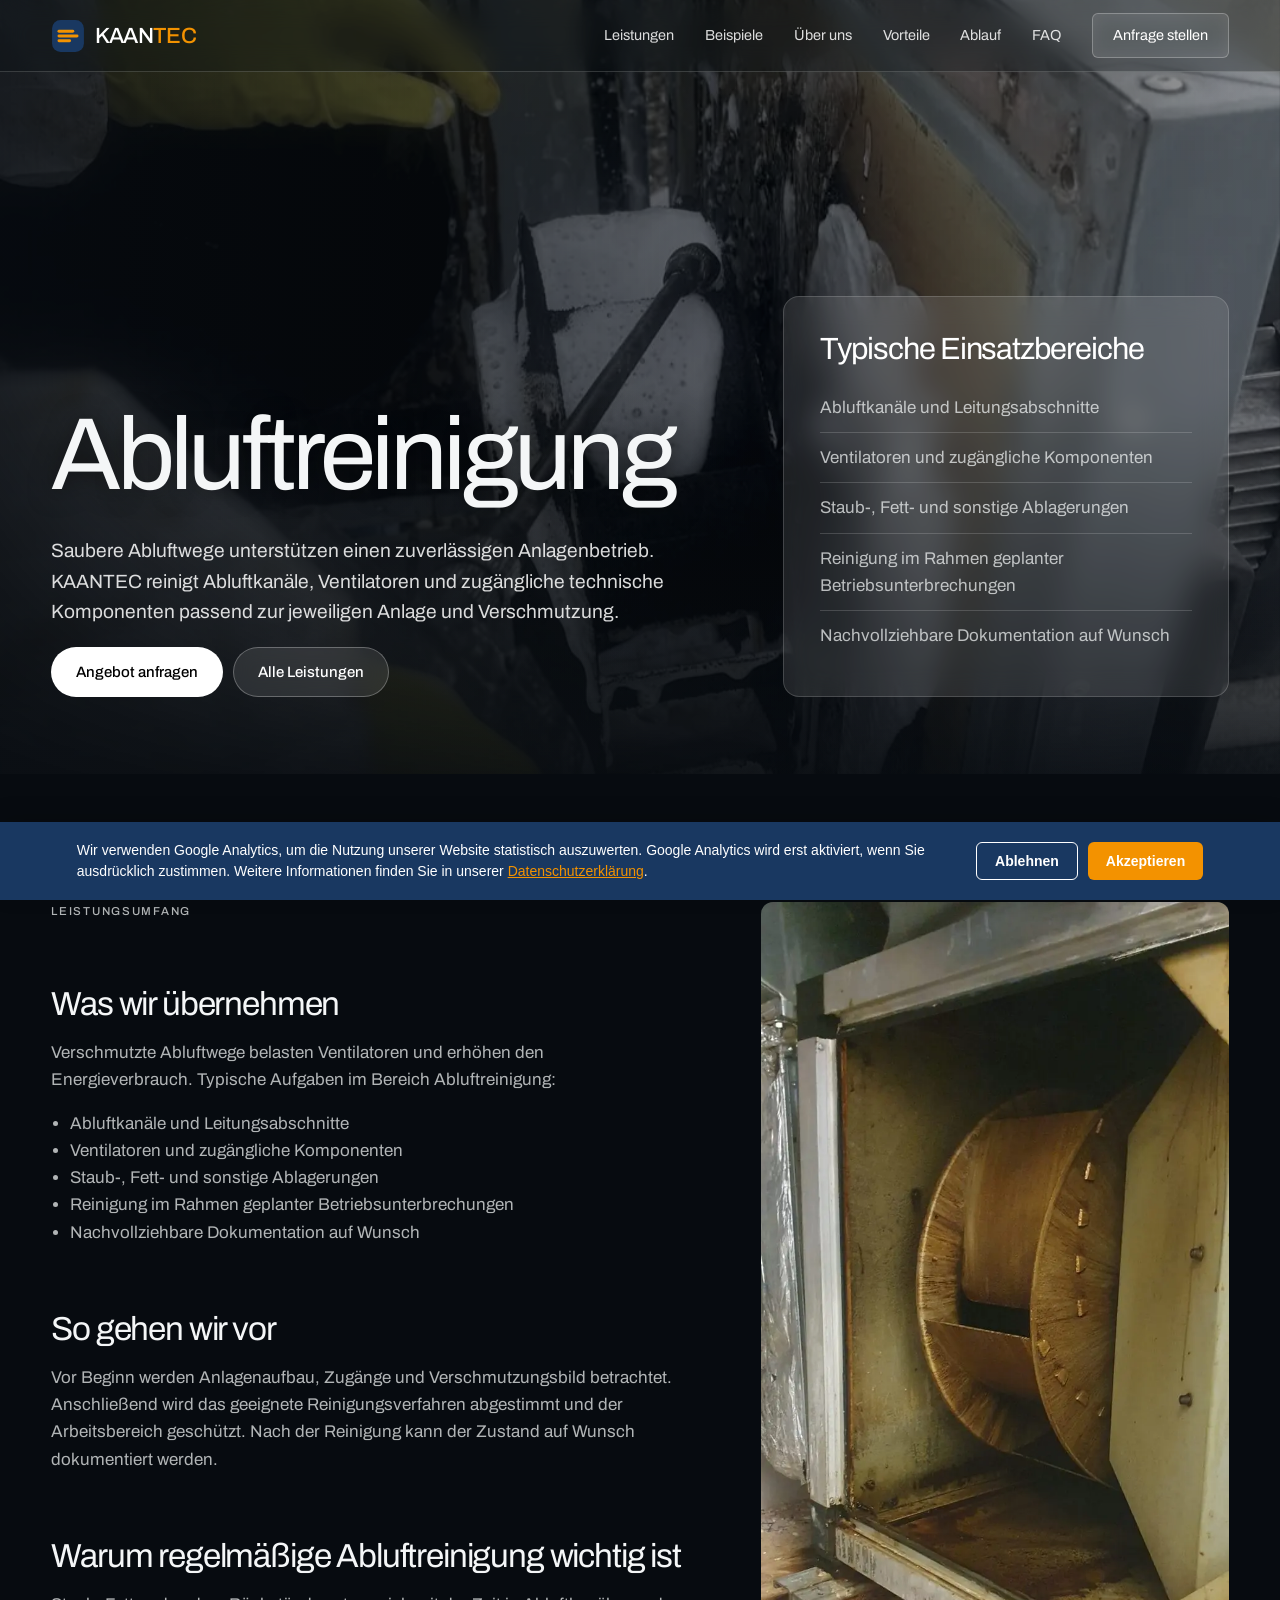
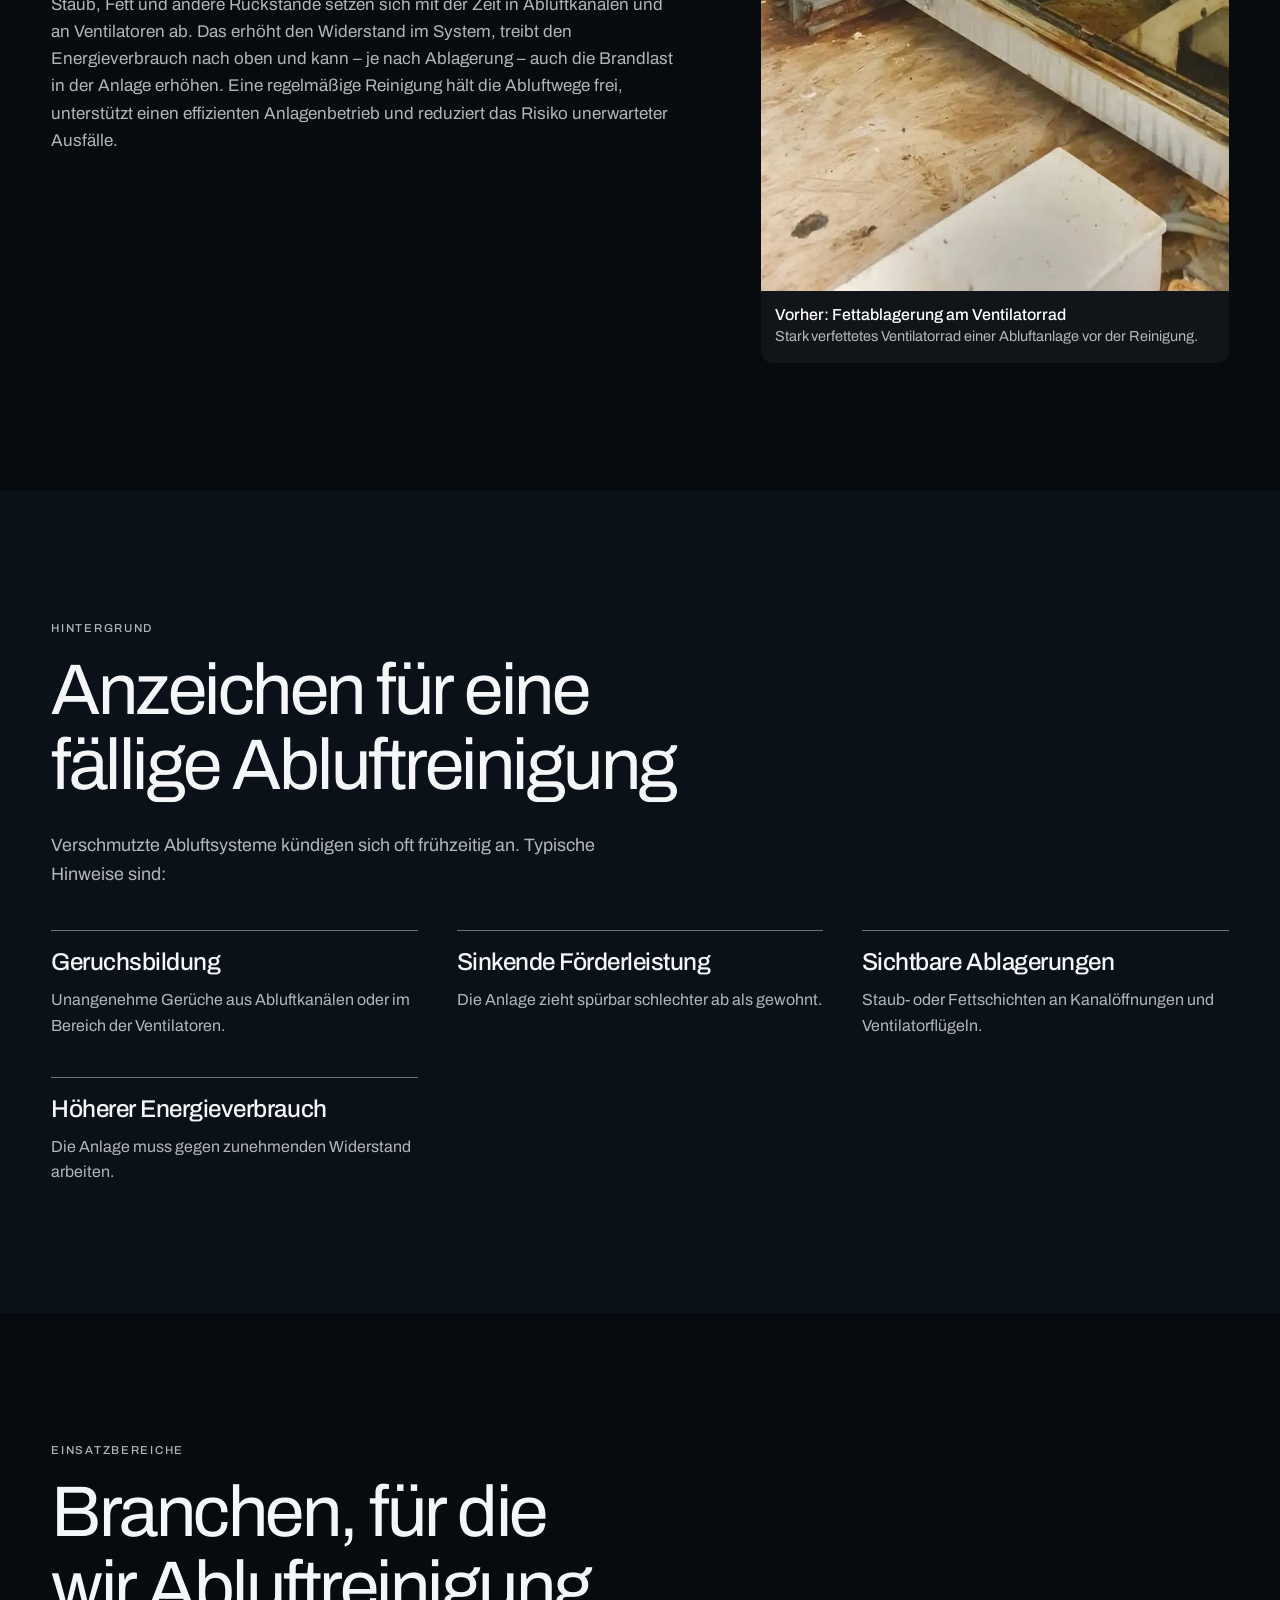
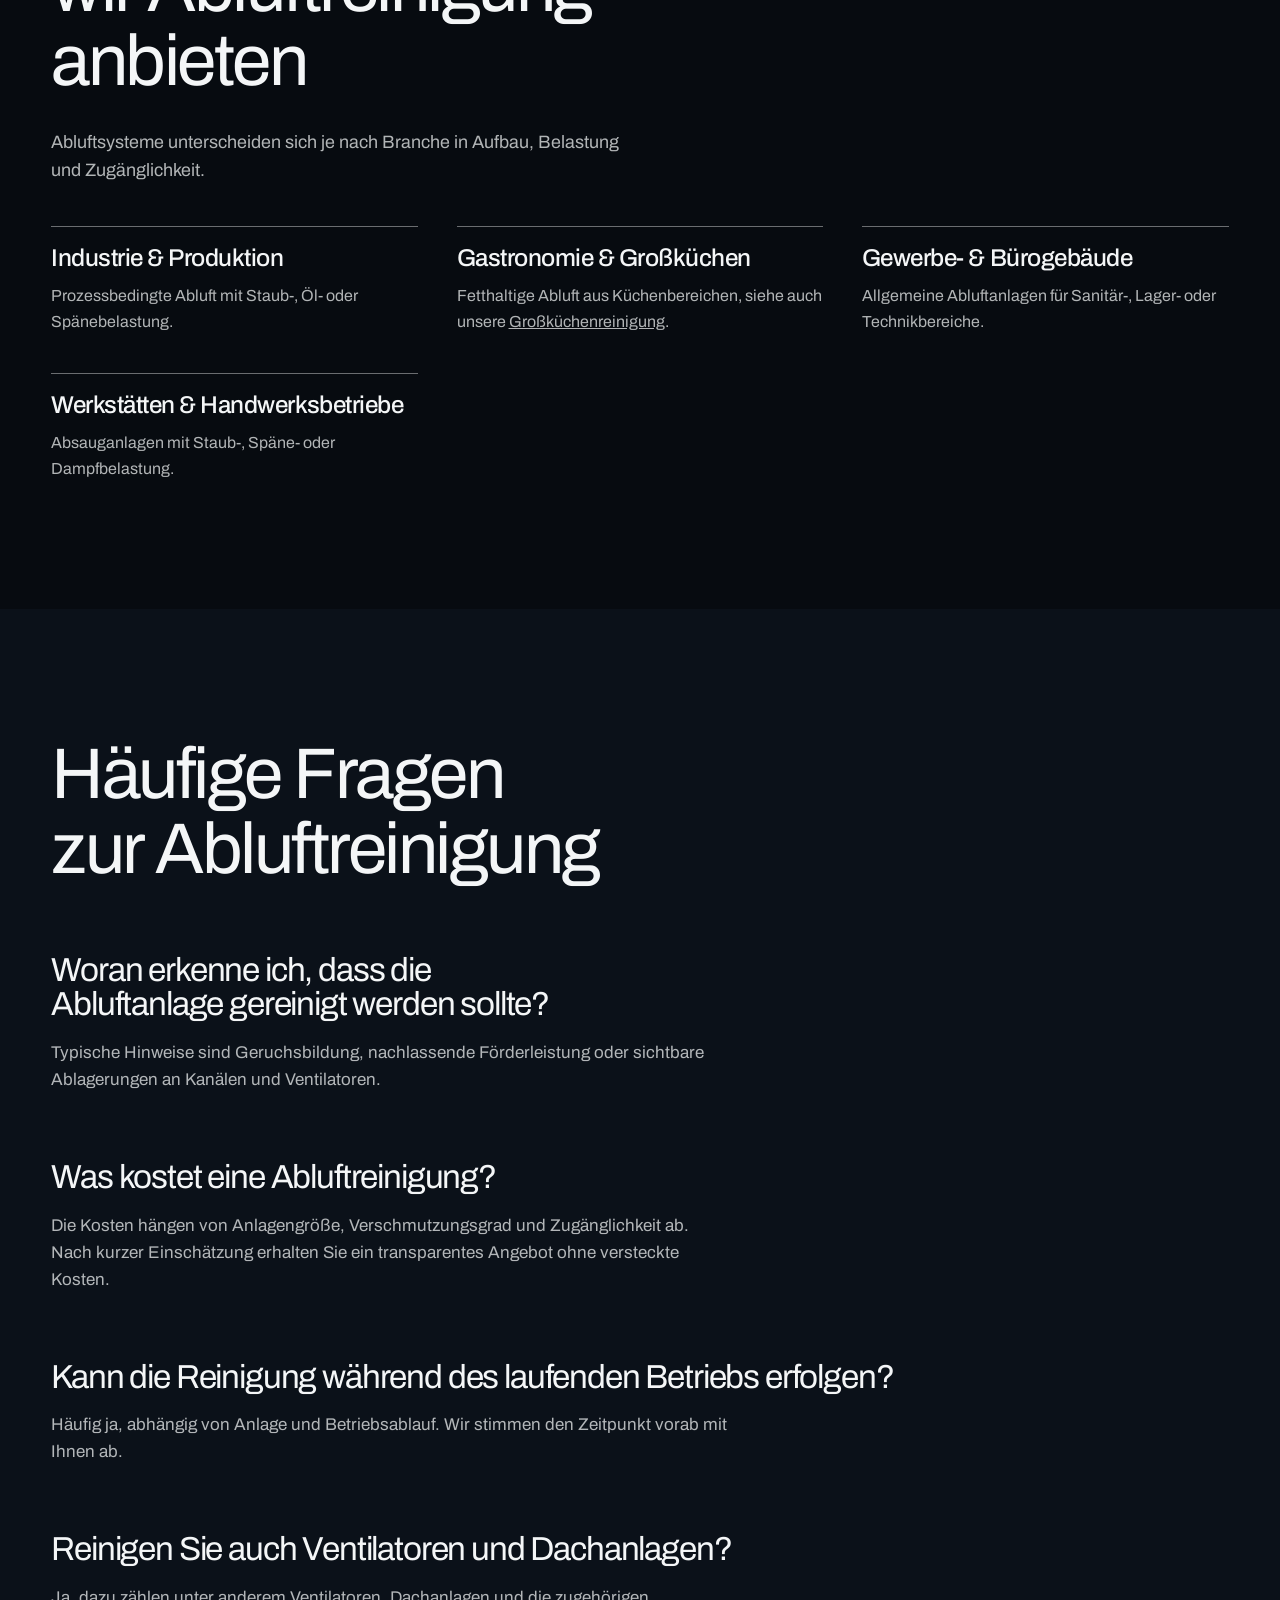
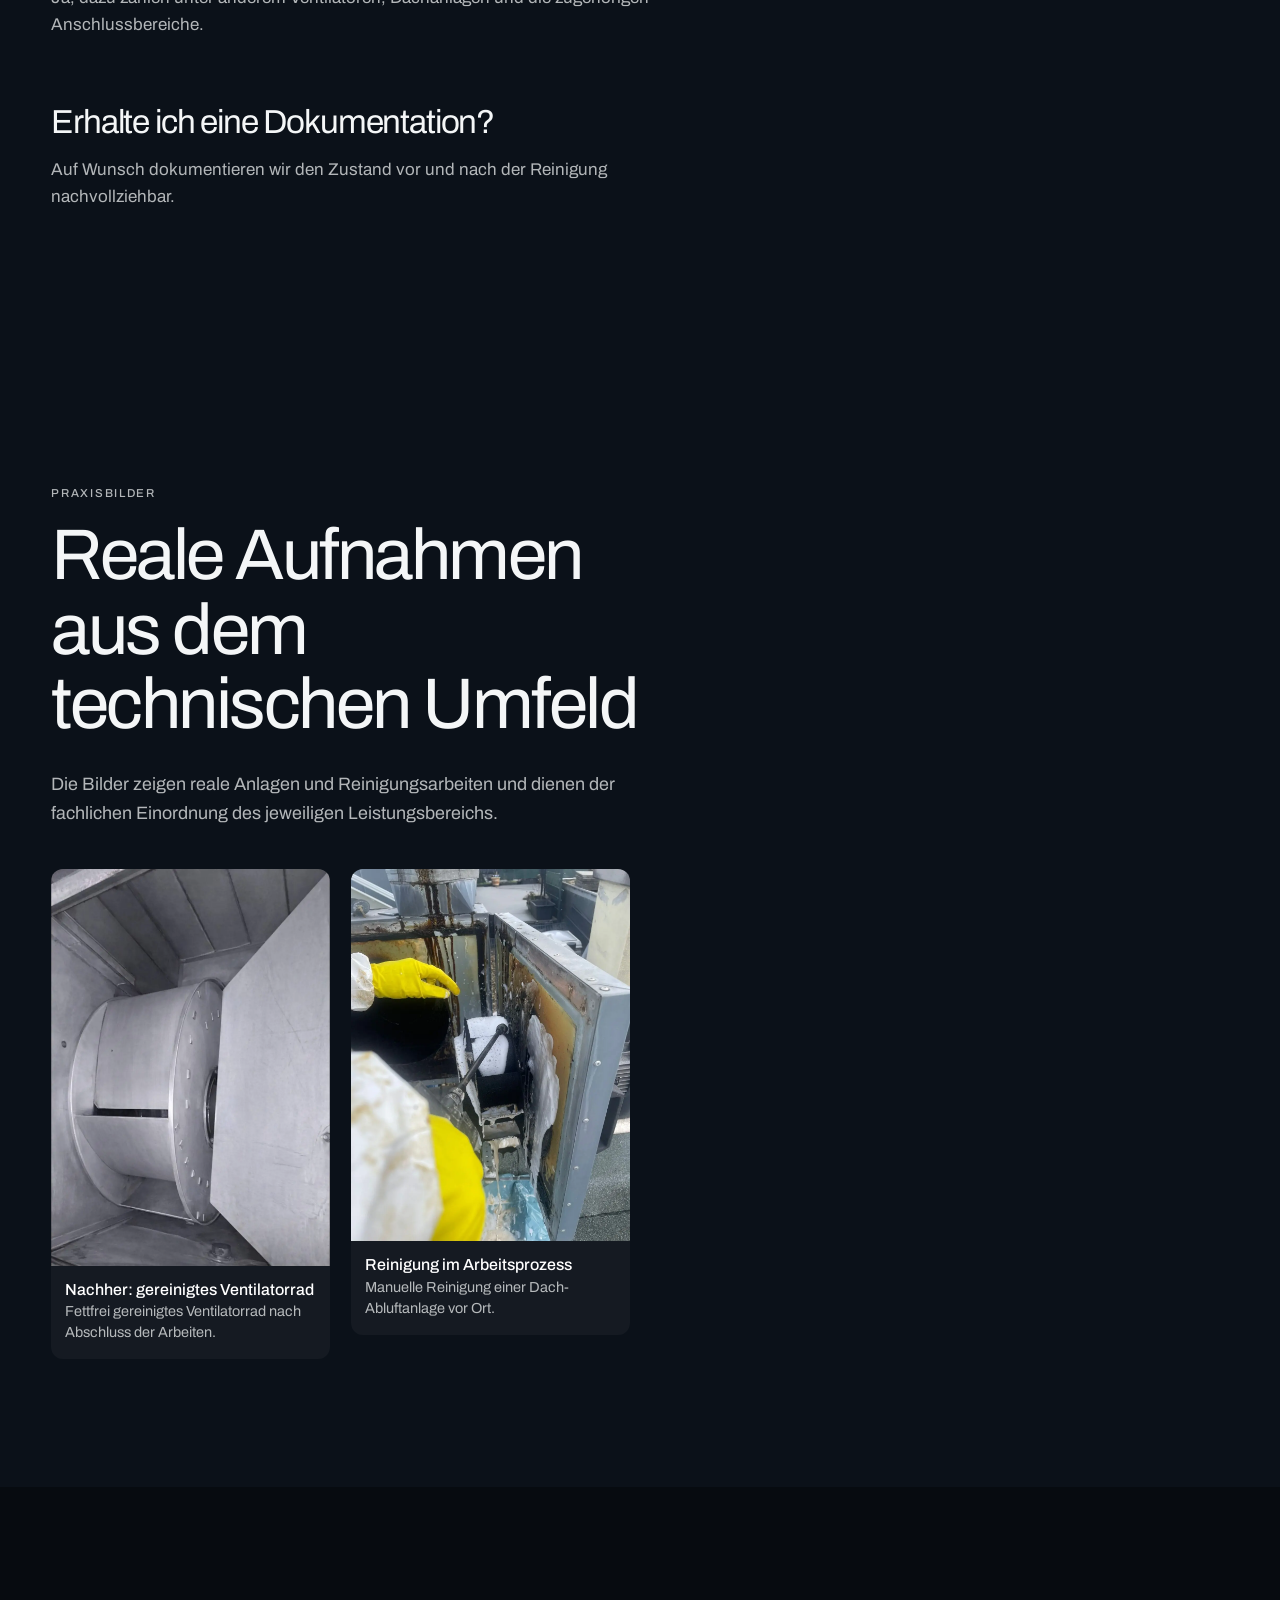
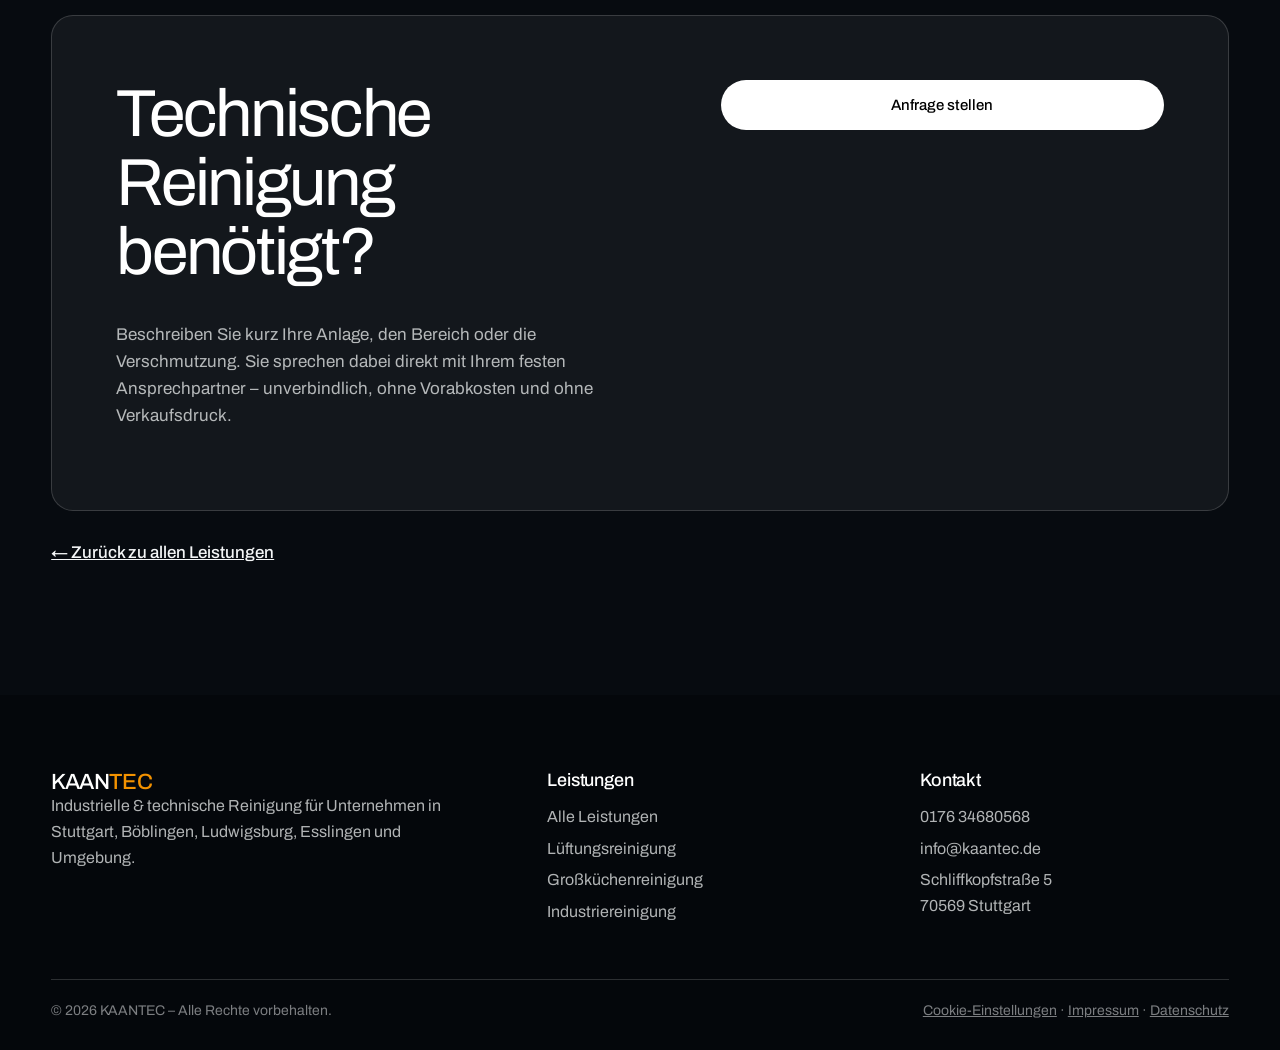
==== commit bd8818c5: "Redesign v2: Kanalfahrt – scroll-gesteuerter Canvas-Hintergrund, Glas-UI, Archivo Co-Authored-By: Cl" ====
--- a/abluftreinigung.html
+++ b/abluftreinigung.html
@@ -9,7 +9,7 @@
 <meta property="og:image" content="https://kaantec.de/og-image.jpg">
 <meta property="og:image:width" content="1200">
 <meta property="og:image:height" content="630">
-<meta name="theme-color" content="#091524">
+<meta name="theme-color" content="#070b10">
 <link rel="preload" href="fonts/archivo-var.woff" as="font" type="font/woff" crossorigin>
 <link rel="stylesheet" href="style.css">
 <script src="cookie-consent.js" defer></script>
@@ -63,8 +63,8 @@
 </script>
 <link rel="icon" href="favicon.ico" sizes="any"><link rel="icon" type="image/png" href="images/icon-192.png" sizes="192x192"><link rel="apple-touch-icon" href="images/apple-touch-icon.png"></head><body>
 <a class="skip" href="#main">Zum Inhalt springen</a>
-<header><div class="container navbar"><a href="index.html" class="logo" aria-label="KAANTEC Startseite"><svg class="logo-icon" viewBox="0 0 64 64" aria-hidden="true"><rect x="2" y="2" width="60" height="60" rx="16" fill="#193861"/><path d="M15 23 H41" stroke="#f39200" stroke-width="5.5" stroke-linecap="round"/><path d="M15 32 H49" stroke="#f39200" stroke-width="5.5" stroke-linecap="round"/><path d="M15 41 H35" stroke="#f39200" stroke-width="5.5" stroke-linecap="round"/></svg><span class="logo-text">KAAN<span>TEC</span></span></a><button class="menu-button" type="button" aria-label="Menü öffnen" aria-expanded="false" aria-controls="navLinks">☰</button><nav class="nav-links" id="navLinks" aria-label="Hauptmenü">
-<a href="index.html#start">Startseite</a><a href="index.html#leistungen">Leistungen</a><a href="index.html#referenzen">Beispiele</a><a href="index.html#ueber-uns">Über uns</a><a href="index.html#vorteile">Vorteile</a><a href="index.html#ablauf">Ablauf</a><a href="index.html#faq">FAQ</a><a href="index.html#kontakt">Kontakt</a><a href="index.html#kontakt" class="nav-button">Anfrage stellen</a></nav></div></header>
+<header><div class="navbar"><a href="index.html" class="logo" aria-label="KAANTEC Startseite"><svg class="logo-icon" viewBox="0 0 64 64" aria-hidden="true"><rect x="2" y="2" width="60" height="60" rx="16" fill="#193861"/><path d="M15 23 H41" stroke="#f39200" stroke-width="5.5" stroke-linecap="round"/><path d="M15 32 H49" stroke="#f39200" stroke-width="5.5" stroke-linecap="round"/><path d="M15 41 H35" stroke="#f39200" stroke-width="5.5" stroke-linecap="round"/></svg><span class="logo-text">KAAN<span>TEC</span></span></a><button class="menu-button" type="button" aria-label="Menü öffnen" aria-expanded="false" aria-controls="navLinks">☰</button><nav class="nav-links" id="navLinks" aria-label="Hauptmenü">
+<a href="index.html#leistungen">Leistungen</a><a href="index.html#referenzen">Beispiele</a><a href="index.html#ueber-uns">Über uns</a><a href="index.html#vorteile">Vorteile</a><a href="index.html#ablauf">Ablauf</a><a href="index.html#faq">FAQ</a><a href="index.html#kontakt" class="nav-button">Anfrage stellen</a></nav></div></header>
 <main id="main">
 <section class="page-hero" data-parallax><img class="ph-img" src="images/webp/abluftanlage-dach-reinigung-prozess.webp" alt="" fetchpriority="high"><div class="container hero-grid"><div><h1>Abluftreinigung</h1><p>Saubere Abluftwege unterstützen einen zuverlässigen Anlagenbetrieb. KAANTEC reinigt Abluftkanäle, Ventilatoren und zugängliche technische Komponenten passend zur jeweiligen Anlage und Verschmutzung.</p><a class="btn btn-orange" href="index.html#kontakt">Angebot anfragen</a><a class="btn btn-light" href="index.html#leistungen">Alle Leistungen</a></div>
 <div class="hero-card"><h2>Typische Einsatzbereiche</h2><ul><li>Abluftkanäle und Leitungsabschnitte</li><li>Ventilatoren und zugängliche Komponenten</li><li>Staub-, Fett- und sonstige Ablagerungen</li><li>Reinigung im Rahmen geplanter Betriebsunterbrechungen</li><li>Nachvollziehbare Dokumentation auf Wunsch</li></ul></div></div></section>
--- a/style.css
+++ b/style.css
@@ -1,5 +1,5 @@
-/* KAANTEC – Scroll-Design "Kanal"
-   Farben aus dem Logo (Navy #193861, Orange #f39200), Material: Edelstahl, verzinktes Blech.
+/* KAANTEC – Design "Kanalfahrt"
+   Vollflächiger Hintergrund, der beim Scrollen durch Kanalfotos fährt; Milchglas-Elemente; wenig Text.
    Schrift: Archivo (SIL OFL), lokal eingebunden – keine Verbindung zu Google. */
 
 @font-face{
@@ -11,293 +11,277 @@
 }
 
 :root{
-  --navy-950:#091524;
-  --navy-900:#0e2038;
-  --navy-700:#193861;
-  --steel-50:#f0f3f4;
-  --steel-100:#e3e8ea;
-  --steel-300:#bcc6ca;
-  --steel-500:#7d8b92;
+  --bg:#070b10;
+  --bg2:#0b1119;
+  --fg:#f4f6f7;
+  --mut:rgba(244,246,247,.72);
+  --dim:rgba(244,246,247,.5);
+  --line:rgba(255,255,255,.16);
+  --glass:rgba(255,255,255,.1);
+  --glass2:rgba(255,255,255,.15);
   --signal:#f39200;
-  --signal-deep:#b86a00;
-  --ink:#101c2b;
-
-  --bg:var(--navy-950);
-  --fg:#e8edef;
-  --muted:#a7b3b9;
-  --line:rgba(231,237,239,.16);
-  --card:rgba(255,255,255,.045);
-  --accent:var(--signal);
-
-  --max:1240px;
-  --gut:clamp(20px,4.5vw,64px);
+  --max:1320px;
+  --px:clamp(20px,4vw,56px);
+  --head-h:72px;
   --ease:cubic-bezier(.2,.7,.2,1);
-  --head-h:76px;
-}
-
+}
 *{box-sizing:border-box}
-html{scroll-padding-top:calc(var(--head-h) + 12px);-webkit-text-size-adjust:100%}
-body{
-  margin:0;background:var(--navy-950);color:var(--fg);
-  font:400 17px/1.65 "Archivo",system-ui,-apple-system,"Segoe UI",Arial,sans-serif;
-  -webkit-font-smoothing:antialiased;text-rendering:optimizeLegibility;
-}
+html{scroll-padding-top:calc(var(--head-h) + 8px);-webkit-text-size-adjust:100%}
+body{margin:0;background:var(--bg);color:var(--fg);font:400 17px/1.6 "Archivo",system-ui,-apple-system,"Segoe UI",Arial,sans-serif;-webkit-font-smoothing:antialiased;text-rendering:optimizeLegibility}
 img{max-width:100%;display:block}
 a{color:inherit}
-::selection{background:var(--signal);color:#1a1100}
-:focus-visible{outline:3px solid var(--signal);outline-offset:3px}
-.skip{position:absolute;left:-999px;top:8px;background:var(--signal);color:#1a1100;padding:10px 16px;z-index:100;font-weight:700}
+::selection{background:rgba(255,255,255,.28)}
+:focus-visible{outline:2px solid #fff;outline-offset:3px}
+.skip{position:absolute;left:-999px;top:8px;background:#fff;color:#000;padding:10px 16px;z-index:100;font-weight:600}
 .skip:focus{left:8px}
-
-.container{width:min(var(--max),calc(100% - 2*var(--gut)));margin-inline:auto}
+.container{width:min(var(--max),calc(100% - 2*var(--px)));margin-inline:auto}
 
 /* ---------- Typografie ---------- */
-h1,h2,h3{font-weight:800;font-stretch:66%;line-height:.95;letter-spacing:-.01em;margin:0 0 .5em;text-wrap:balance}
-.section-title{font-size:clamp(44px,7vw,104px);max-width:14ch;margin-bottom:.35em}
-.intro{max-width:62ch;color:var(--muted);font-size:clamp(17px,1.5vw,20px);margin:0 0 3rem}
-.section-label{color:var(--accent);font-weight:700;font-size:15px;letter-spacing:.02em;margin-bottom:14px}
-.text p,.text li{max-width:68ch;color:var(--muted)}
-.text h2:not(.section-title),.text h3{font-size:clamp(28px,3vw,40px);margin:2.2em 0 .5em;color:var(--fg)}
+h1,h2,h3{font-weight:400;letter-spacing:-.035em;line-height:1.04;margin:0 0 .5em;text-wrap:balance}
+.section-title{font-size:clamp(38px,5.6vw,84px);max-width:16ch;margin-bottom:.4em}
+.intro{max-width:60ch;color:var(--mut);font-size:clamp(17px,1.4vw,20px);margin:0 0 2.6rem}
+.section-label,.mono{font-size:11.5px;text-transform:uppercase;letter-spacing:.15em;font-weight:500}
+.section-label{color:var(--mut);margin-bottom:16px}
+.text p,.text li{max-width:68ch;color:var(--mut)}
+.text h2:not(.section-title),.text h3{font-size:clamp(24px,2.6vw,36px);margin:2em 0 .5em;color:var(--fg)}
 .text ul{padding-left:1.1em}
-.text a{color:var(--signal)}
+.text a{text-decoration:underline;text-underline-offset:3px}
 
 /* ---------- Abschnitte ---------- */
-section{padding:clamp(72px,10vw,150px) 0;background:var(--bg);color:var(--fg)}
-section.section-light{
-  --bg:var(--steel-100);--fg:var(--ink);--muted:#46535c;--line:rgba(16,28,43,.2);--card:#f3f6f7;--accent:var(--signal-deep);
-}
+section{position:relative;z-index:2;padding:clamp(72px,10vw,140px) 0;background:var(--bg)}
+section.section-light{background:var(--bg2)}
 
 /* ---------- Header ---------- */
-header{position:fixed;inset:0 0 auto 0;z-index:50;height:var(--head-h);transition:background .3s,border-color .3s;border-bottom:1px solid transparent}
-header.solid{background:rgba(9,21,36,.92);backdrop-filter:blur(14px);-webkit-backdrop-filter:blur(14px);border-color:var(--line)}
-.navbar{height:100%;display:flex;align-items:center;justify-content:space-between;gap:24px}
+header{position:fixed;inset:0 0 auto 0;z-index:50;height:var(--head-h);border-bottom:1px solid var(--line);background:rgba(7,11,16,.28);backdrop-filter:blur(14px);-webkit-backdrop-filter:blur(14px);transition:background .3s}
+header.solid{background:rgba(7,11,16,.78)}
+.navbar{height:100%;display:flex;align-items:center;justify-content:space-between;gap:24px;width:min(1600px,calc(100% - 2*var(--px)));margin-inline:auto}
 .logo{display:flex;align-items:center;gap:10px;text-decoration:none}
-.logo-icon{width:40px;height:40px}
-.logo-text,.footer-logo{font-weight:800;font-stretch:75%;font-size:28px;letter-spacing:.01em;line-height:1;color:#fff}
+.logo-icon{width:34px;height:34px}
+.logo-text,.footer-logo{font-weight:500;font-size:22px;letter-spacing:-.02em;line-height:1;color:#fff}
 .logo-text span,.footer-logo span{color:var(--signal)}
-.nav-links{display:flex;align-items:center;gap:clamp(14px,1.8vw,28px)}
-.nav-links a{text-decoration:none;font-size:15px;font-weight:500;color:#d5dde0;padding:6px 0;border-bottom:2px solid transparent;transition:border-color .2s,color .2s}
-.nav-links a:hover{color:#fff;border-color:var(--signal)}
-.nav-links .nav-button{background:var(--signal);color:#1a1100;padding:11px 18px;font-weight:700;border:0;border-radius:2px}
-.nav-links .nav-button:hover{background:#ffa927;color:#1a1100}
-.menu-button{display:none;background:none;border:1px solid var(--line);color:#fff;width:46px;height:46px;font-size:22px;cursor:pointer;border-radius:2px}
+.nav-links{display:flex;align-items:center;gap:clamp(18px,2.4vw,40px)}
+.nav-links a{text-decoration:none;font-size:14.5px;color:rgba(255,255,255,.85);transition:color .3s}
+.nav-links a:hover{color:#fff}
+.nav-links .nav-button{padding:10px 20px;border:1px solid rgba(255,255,255,.25);background:var(--glass2);backdrop-filter:blur(10px);border-radius:6px;color:#fff}
+.nav-links .nav-button:hover{background:rgba(255,255,255,.26)}
+.menu-button{display:none;background:var(--glass);border:1px solid var(--line);color:#fff;width:44px;height:44px;font-size:20px;cursor:pointer;border-radius:6px}
 
 /* ---------- Buttons ---------- */
-.btn{display:inline-flex;align-items:center;justify-content:center;min-height:54px;padding:0 26px;border-radius:2px;text-decoration:none;font-weight:700;font-size:16px;cursor:pointer;border:2px solid transparent;transition:background .2s,color .2s,border-color .2s;font-family:inherit}
-.btn-orange{background:var(--signal);color:#1a1100;border-color:var(--signal)}
-.btn-orange:hover{background:#ffa927;border-color:#ffa927}
-.btn-light{background:transparent;color:#fff;border-color:rgba(255,255,255,.55);margin-left:10px}
-.btn-light:hover{border-color:#fff;background:rgba(255,255,255,.08)}
-.section-light .btn-light{color:var(--ink);border-color:rgba(16,28,43,.5)}
-
-/* ====================================================================
-   SCROLL-SZENEN
-   ==================================================================== */
-.scene{position:relative;padding:0;background:#000}
-.scene .stage{position:sticky;top:0;height:100vh;height:100svh;overflow:hidden;background:#000}
-.hero-scene{height:460vh}
-.wipe-scene{height:280vh}
-
-.frame{position:absolute;inset:0;will-change:opacity,transform}
-.frame img{width:100%;height:100%;object-fit:cover}
-.shade{position:absolute;inset:0;pointer-events:none;
-  background:linear-gradient(90deg,rgba(9,21,36,.88) 0%,rgba(9,21,36,.55) 45%,rgba(9,21,36,.12) 100%),
-             linear-gradient(0deg,rgba(9,21,36,.75) 0%,rgba(9,21,36,0) 38%)}
-
-.beat{position:absolute;left:var(--gut);right:var(--gut);bottom:clamp(64px,13vh,150px);max-width:var(--max);margin-inline:auto;will-change:opacity,transform;pointer-events:none}
-.beat > *{pointer-events:auto}
-.beat h1,.beat h2{font-size:clamp(48px,7.4vw,128px);line-height:.9;max-width:14ch;margin:0 0 .24em;color:#fff}
-.beat h1{font-size:clamp(44px,6.1vw,104px);max-width:16ch}
-.beat p{max-width:50ch;font-size:clamp(17px,1.5vw,21px);color:#d3dce0;margin:0 0 26px}
-.beat .btn{margin-bottom:10px}
-.beat .trust-line{font-size:15px;margin:10px 0 0;color:#aebbc1}
-
-.hero-meter{position:absolute;left:0;top:0;bottom:0;width:4px;background:rgba(255,255,255,.12);z-index:3}
-.hero-meter i{position:absolute;left:0;top:0;width:100%;background:var(--signal);height:calc(var(--p,0)*100%)}
-.scroll-hint{position:absolute;right:var(--gut);bottom:34px;z-index:3;color:#cdd6da;font-size:14px;display:flex;align-items:center;gap:10px;transition:opacity .3s}
-.scroll-hint:after{content:"";width:2px;height:38px;background:linear-gradient(var(--signal),transparent)}
-
-.wipe-scene .wipe-after{clip-path:inset(0 calc(100% - var(--w,0%)) 0 0)}
-.wipe-line{position:absolute;top:0;bottom:0;left:var(--w,0%);width:3px;background:var(--signal);z-index:2;box-shadow:0 0 0 1px rgba(0,0,0,.35)}
-.wipe-tag{position:absolute;top:calc(var(--head-h) + 22px);z-index:3;background:rgba(9,21,36,.82);color:#fff;font-weight:700;font-size:18px;padding:8px 16px;border-left:4px solid var(--signal)}
-.wipe-tag.l{left:var(--gut)}
-.wipe-tag.r{right:var(--gut)}
-.wipe-caption{position:absolute;left:var(--gut);bottom:clamp(40px,9vh,100px);z-index:3;max-width:min(640px,calc(100% - 2*var(--gut)))}
-.wipe-caption h2{font-size:clamp(44px,7vw,110px);color:#fff;margin:0 0 .2em}
-.wipe-caption p{color:#d3dce0;margin:0}
-.wipe-scene .shade{background:linear-gradient(0deg,rgba(9,21,36,.85) 0%,rgba(9,21,36,0) 45%)}
-
-/* Reduzierte Bewegung / ohne JS: statische Variante */
-.rm .hero-scene,.rm .wipe-scene{height:auto}
-.rm .scene .stage{position:relative;height:auto;min-height:88vh}
-.rm .hero-scene .frame:not(:first-child),.rm .hero-scene .beat:not(.beat-first),.rm .hero-meter,.rm .scroll-hint{display:none}
-.rm .hero-scene .beat{position:relative;padding:calc(var(--head-h) + 80px) 0 80px;bottom:auto;min-height:88vh;display:flex;flex-direction:column;justify-content:flex-end}
-.rm .wipe-scene .stage{min-height:70vh}
-.rm .wipe-scene .wipe-after{clip-path:inset(0 50% 0 0)}
-.rm .wipe-line{left:50%}
+.btn{display:inline-flex;align-items:center;justify-content:center;gap:6px;min-height:50px;padding:0 24px;border-radius:999px;text-decoration:none;font-weight:500;font-size:15px;cursor:pointer;border:1px solid transparent;transition:background .3s,border-color .3s;font-family:inherit}
+.btn-orange{background:#fff;color:#000}
+.btn-orange:hover{background:rgba(255,255,255,.85)}
+.btn-light{background:var(--glass);color:#fff;border-color:rgba(255,255,255,.28);backdrop-filter:blur(10px);-webkit-backdrop-filter:blur(10px);margin-left:10px}
+.btn-light:hover{background:rgba(255,255,255,.2)}
+
+/* ====================================================================
+   Kanalfahrt-Hintergrund
+   ==================================================================== */
+.scrub{position:relative}
+.bg-wrap{position:fixed;inset:0;z-index:0;background:#05080c;pointer-events:none;overflow:hidden}
+.bg-fallback{position:absolute;inset:0;background:#05080c url("images/scrub/s1.webp") center/cover no-repeat}
+.bg-canvas{position:absolute;inset:0;width:100%;height:100%;opacity:0;transition:opacity .6s}
+.bg-canvas.on{opacity:1}
+.bg-grain{position:absolute;inset:0;opacity:.07;mix-blend-mode:overlay;background-image:url("data:image/svg+xml;utf8,<svg xmlns='http://www.w3.org/2000/svg' width='160' height='160'><filter id='n'><feTurbulence type='fractalNoise' baseFrequency='.9' numOctaves='2' stitchTiles='stitch'/></filter><rect width='160' height='160' filter='url(%23n)'/></svg>")}
+.bg-shade{position:absolute;inset:0;background:linear-gradient(180deg,rgba(5,8,12,.6) 0%,rgba(5,8,12,.18) 28%,rgba(5,8,12,.22) 55%,rgba(5,8,12,.72) 100%)}
+.scrub>section,.scrub>.spacer{position:relative;z-index:2;background:transparent}
+.spacer{height:80vh}
+.full{min-height:100vh;min-height:100svh;display:flex;flex-direction:column;justify-content:space-between;padding:calc(var(--head-h) + 36px) 0 clamp(36px,5vw,64px)}
+.full>.wrap{width:min(1600px,calc(100% - 2*var(--px)));margin-inline:auto}
+.row{display:flex;justify-content:space-between;gap:32px}
+.row-top{align-items:flex-start}
+.row-bottom{align-items:flex-end}
+.svc-list{display:flex;flex-direction:column;gap:8px}
+.svc-list a{text-decoration:none;font-size:12px;text-transform:uppercase;letter-spacing:.15em;color:rgba(255,255,255,.9);text-shadow:0 1px 8px rgba(0,0,0,.5)}
+.svc-list a:hover{color:#fff;text-decoration:underline;text-underline-offset:4px}
+.lead{max-width:22rem;font-size:clamp(17px,1.6vw,21px);line-height:1.55;margin:0;color:#fff;text-shadow:0 1px 14px rgba(0,0,0,.6)}
+.row-top .lead{text-align:right}
+.badge{display:inline-block;border-left:2px solid #fff;background:var(--glass2);padding:7px 12px;backdrop-filter:blur(10px);-webkit-backdrop-filter:blur(10px);font-size:11px;text-transform:uppercase;letter-spacing:.15em;font-weight:500;margin-bottom:20px}
+.big{font-size:clamp(40px,6.4vw,104px);line-height:1.02;letter-spacing:-.04em;max-width:15ch;margin:0;text-shadow:0 2px 24px rgba(0,0,0,.55)}
+.contact-card{display:flex;align-items:center;gap:16px;padding:12px;border-radius:14px;background:var(--glass2);backdrop-filter:blur(14px);-webkit-backdrop-filter:blur(14px);border:1px solid rgba(255,255,255,.14)}
+.contact-card img{width:80px;height:96px;object-fit:cover;border-radius:9px;filter:grayscale(.2)}
+.contact-card .cc{display:flex;flex-direction:column;gap:6px;padding-right:8px}
+.contact-card strong{font-weight:500;font-size:15px}
+.contact-card small{font-size:10.5px;text-transform:uppercase;letter-spacing:.15em;color:var(--dim)}
+.contact-card .btn{min-height:36px;padding:0 16px;font-size:12.5px;margin-top:4px}
+.contact-card .tel{font-size:13px;color:var(--mut);text-decoration:none}
+.contact-card .tel:hover{color:#fff}
+
+/* Abschnitt 2 über dem Hintergrund */
+.s2 .row-bottom{align-items:flex-end;gap:clamp(32px,6vw,96px);flex:1}
+.s2 .left{max-width:36rem}
+.s2 .left p{color:var(--mut);margin:22px 0 0;max-width:30rem;text-shadow:0 1px 10px rgba(0,0,0,.6)}
+.s2 .cta-row{display:flex;flex-wrap:wrap;gap:12px;margin-top:30px}
+.s2 .cta-row .btn-light{margin:0}
+.panel{width:100%;max-width:520px;border-radius:18px;border:1px solid rgba(255,255,255,.15);background:rgba(255,255,255,.09);backdrop-filter:blur(16px);-webkit-backdrop-filter:blur(16px);padding:0 24px}
+.panel a{display:block;text-decoration:none;padding:13px 0;border-bottom:1px solid var(--line)}
+.panel a:last-child{border:0}
+.panel .t{display:flex;align-items:center;justify-content:space-between;gap:10px;font-size:18px;font-weight:500}
+.panel .t i{font-style:normal;opacity:.4;transition:transform .3s,opacity .3s}
+.panel a:hover .t i{transform:translateX(3px);opacity:1}
+.panel .d{display:block;margin-top:3px;font-size:13.5px;line-height:1.45;color:var(--mut)}
+@media(min-width:901px){.panel{max-width:600px}.panel .d{white-space:nowrap;overflow:hidden;text-overflow:ellipsis}}
+.s2.full{padding-bottom:clamp(36px,5vw,64px)}
+
+/* Reveal */
+.rv{opacity:0;transform:translateY(28px);transition:opacity .7s ease-out,transform .7s ease-out;transition-delay:var(--d,0ms);will-change:transform}
+.rv.in{opacity:1;transform:none}
+.rm .rv{opacity:1;transform:none;transition:none}
+html:not(.js) .rv{opacity:1;transform:none}
 
 /* ====================================================================
    Vorher / Nachher – Regler
    ==================================================================== */
 .ba-grid{display:grid;grid-template-columns:repeat(3,minmax(0,1fr));gap:clamp(14px,2vw,28px);margin:0 0 clamp(36px,5vw,64px)}
 .ba{margin:0}
-.ba-box{position:relative;aspect-ratio:3/4;overflow:hidden;background:#000;--pos:50%;touch-action:pan-y;user-select:none}
+.ba-box{position:relative;aspect-ratio:3/4;overflow:hidden;background:#000;--pos:50%;touch-action:pan-y;user-select:none;border-radius:14px}
 .ba-box img{position:absolute;inset:0;width:100%;height:100%;object-fit:cover}
 .ba-before{clip-path:inset(0 calc(100% - var(--pos)) 0 0)}
-.ba-handle{position:absolute;top:0;bottom:0;left:var(--pos);width:3px;background:var(--signal);transform:translateX(-1.5px);pointer-events:none}
-.ba-handle:after{content:"";position:absolute;top:50%;left:50%;width:46px;height:46px;border-radius:50%;background:var(--signal);transform:translate(-50%,-50%);
-  background-image:linear-gradient(90deg,transparent 0 11px,#1a1100 11px 13px,transparent 13px 33px,#1a1100 33px 35px,transparent 35px);box-shadow:0 2px 12px rgba(0,0,0,.5)}
+.ba-handle{position:absolute;top:0;bottom:0;left:var(--pos);width:2px;background:#fff;transform:translateX(-1px);pointer-events:none}
+.ba-handle:after{content:"";position:absolute;top:50%;left:50%;width:44px;height:44px;border-radius:50%;background:rgba(255,255,255,.2);backdrop-filter:blur(8px);border:1px solid rgba(255,255,255,.7);transform:translate(-50%,-50%);
+  background-image:linear-gradient(90deg,transparent 0 12px,#fff 12px 14px,transparent 14px 30px,#fff 30px 32px,transparent 32px)}
 .ba-range{position:absolute;inset:0;width:100%;height:100%;margin:0;opacity:0;cursor:ew-resize;appearance:none;-webkit-appearance:none}
-.ba-box:has(.ba-range:focus-visible){outline:3px solid var(--signal);outline-offset:3px}
-.ba-tag{position:absolute;top:12px;padding:5px 12px;background:rgba(9,21,36,.85);color:#fff;font-weight:700;font-size:14px;pointer-events:none}
+.ba-box:has(.ba-range:focus-visible){outline:2px solid #fff;outline-offset:3px}
+.ba-tag{position:absolute;top:12px;padding:5px 12px;background:rgba(7,11,16,.6);backdrop-filter:blur(8px);color:#fff;font-size:11px;text-transform:uppercase;letter-spacing:.15em;pointer-events:none;border-radius:4px}
 .ba-tag.l{left:12px}.ba-tag.r{right:12px}
-.ba figcaption{padding:12px 2px 0;color:var(--muted);font-size:15px}
-.ba figcaption strong{color:var(--fg);display:block;font-size:17px}
+.ba figcaption{padding:12px 2px 0;color:var(--mut);font-size:15px}
+.ba figcaption strong{color:#fff;display:block;font-size:17px;font-weight:500}
 
 .strip{display:grid;grid-template-columns:repeat(4,minmax(0,1fr));gap:clamp(10px,1.4vw,18px)}
 .strip figure{margin:0}
-.strip img{width:100%;aspect-ratio:3/4;object-fit:cover;background:#0b1626}
-.strip figcaption{padding:8px 0 0;font-size:14px;color:var(--muted)}
+.strip img{width:100%;aspect-ratio:3/4;object-fit:cover;background:#0b1626;border-radius:10px}
+.strip figcaption{padding:8px 0 0;font-size:14px;color:var(--mut)}
 
 /* ====================================================================
    Inhalte (Startseite + Leistungsseiten)
    ==================================================================== */
-.service-list{border-top:2px solid var(--fg)}
-.service-link{display:grid;grid-template-columns:minmax(0,1.1fr) minmax(0,1fr);gap:clamp(16px,4vw,64px);align-items:center;padding:clamp(20px,2.6vw,34px) 6px;border-bottom:1px solid var(--line);text-decoration:none;color:var(--fg);transition:background .25s,padding .25s var(--ease)}
-.service-link strong{font-weight:800;font-stretch:68%;font-size:clamp(34px,4.6vw,66px);line-height:.95}
-.service-link span{color:var(--muted);font-size:16px;line-height:1.55}
-.service-link b{display:inline-block;margin-top:8px;color:var(--accent);font-weight:700;border-bottom:2px solid currentColor}
-.service-link:hover,.service-link:focus-visible{background:rgba(243,146,0,.14);padding-left:20px}
-
-.review-grid{display:grid;grid-template-columns:repeat(2,minmax(0,1fr));gap:clamp(18px,3vw,48px)}
-.review-card{border-top:4px solid var(--signal);padding-top:22px}
-.review-stars{color:var(--accent);letter-spacing:.14em;font-size:20px}
-.review-text{font-size:clamp(19px,1.8vw,24px);line-height:1.5;color:var(--fg)!important;margin:12px 0 18px}
-.review-author{color:var(--muted)!important;font-weight:600;margin:0}
+.service-list{border-top:1px solid var(--line)}
+.service-link{display:grid;grid-template-columns:minmax(0,1.1fr) minmax(0,1fr);gap:clamp(16px,4vw,64px);align-items:center;padding:clamp(20px,2.4vw,30px) 4px;border-bottom:1px solid var(--line);text-decoration:none;transition:background .3s,padding .3s var(--ease)}
+.service-link strong{font-weight:400;font-size:clamp(28px,3.6vw,52px);letter-spacing:-.035em;line-height:1.05}
+.service-link span{color:var(--mut);font-size:16px}
+.service-link b{display:inline-block;margin-top:8px;font-weight:500;color:#fff;border-bottom:1px solid currentColor}
+.service-link:hover{background:rgba(255,255,255,.05);padding-left:16px}
+
+.review-grid{display:grid;grid-template-columns:repeat(2,minmax(0,1fr));gap:clamp(18px,3vw,40px)}
+.review-card{padding:clamp(22px,3vw,36px);border-radius:16px;border:1px solid var(--line);background:rgba(255,255,255,.04)}
+.review-stars{color:var(--signal);letter-spacing:.14em;font-size:18px}
+.review-text{font-size:clamp(18px,1.7vw,22px);line-height:1.5;color:#fff!important;margin:12px 0 18px}
+.review-author{color:var(--mut)!important;font-weight:500;margin:0}
 .review-author span{font-weight:400}
 
 .content-grid{display:grid;grid-template-columns:minmax(0,1.15fr) minmax(0,.85fr);gap:clamp(32px,6vw,96px);align-items:start}
-.hero-card{background:var(--navy-900)!important;color:#e8edef!important;padding:clamp(24px,3vw,40px)!important;border-top:4px solid var(--signal)}
-.hero-card h2{font-size:clamp(30px,3vw,42px)!important;color:#fff!important;margin:0 0 .6em!important}
+.hero-card{background:var(--glass)!important;border:1px solid var(--line);border-radius:16px;backdrop-filter:blur(14px);padding:clamp(22px,3vw,36px)!important}
+.hero-card h2{font-size:clamp(24px,2.4vw,32px)!important;margin:0 0 .6em!important;color:#fff!important}
 .hero-card ul{list-style:none;margin:0;padding:0}
-.hero-card li{padding:11px 0;border-bottom:1px solid rgba(255,255,255,.16);color:#dbe3e6}
+.hero-card li{padding:11px 0;border-bottom:1px solid var(--line);color:var(--mut)}
 .hero-card li:last-child{border:0}
 
-.founder{display:grid;grid-template-columns:minmax(200px,300px) minmax(0,1fr);gap:clamp(24px,5vw,72px);align-items:center;margin-top:clamp(48px,7vw,96px);padding-top:clamp(36px,5vw,64px);border-top:1px solid var(--line)}
-.founder-photo{width:100%;aspect-ratio:1;object-fit:cover;border-bottom:6px solid var(--signal)}
-.founder h3{font-size:clamp(30px,3.4vw,48px)}
-.founder p{color:var(--muted);max-width:62ch}
+.founder{display:grid;grid-template-columns:minmax(200px,280px) minmax(0,1fr);gap:clamp(24px,5vw,72px);align-items:center;margin-top:clamp(48px,7vw,96px);padding-top:clamp(36px,5vw,64px);border-top:1px solid var(--line)}
+.founder-photo{width:100%;aspect-ratio:1;object-fit:cover;border-radius:16px;filter:grayscale(.15)}
+.founder h3{font-size:clamp(26px,3vw,40px)}
+.founder p{color:var(--mut);max-width:62ch}
 
 .check-grid{display:grid;grid-template-columns:repeat(3,minmax(0,1fr));gap:clamp(22px,3vw,44px) clamp(20px,3vw,48px)}
-.check{border-top:2px solid var(--fg);padding-top:18px}
-.check strong{display:block;font-weight:800;font-stretch:72%;font-size:clamp(26px,2.6vw,36px);line-height:1;margin-bottom:10px}
-.check p{margin:0;color:var(--muted);font-size:16px}
-
+.check{border-top:1px solid rgba(255,255,255,.4);padding-top:18px}
+.check strong{display:block;font-weight:500;font-size:clamp(20px,1.9vw,26px);letter-spacing:-.02em;line-height:1.15;margin-bottom:10px}
+.check p{margin:0;color:var(--mut);font-size:16px}
 .section-cities{display:flex;flex-wrap:wrap;gap:10px}
-.city-pill{padding:10px 18px;border:1px solid var(--line);font-weight:600;font-size:16px}
-.trust-line{color:var(--muted);font-size:15px;margin-top:20px}
-
+.city-pill{padding:9px 18px;border:1px solid var(--line);border-radius:999px;font-size:15px;background:rgba(255,255,255,.04)}
+.trust-line{color:var(--dim);font-size:15px;margin-top:20px}
 #ablauf .check-grid{grid-template-columns:repeat(5,minmax(0,1fr));gap:20px}
-#ablauf .check strong{font-size:clamp(24px,2.2vw,32px)}
-
-/* FAQ */
+#vdi .check-grid{grid-template-columns:repeat(4,minmax(0,1fr))}
+#vdi .check-grid+.check{margin-top:36px}
+
 #faq .text{max-width:900px}
-#faq .text h2:not(.section-title){font-size:clamp(24px,2.6vw,34px);margin:0;padding:26px 0 8px;border-top:1px solid var(--line);color:var(--fg)}
+#faq .text h2:not(.section-title){font-size:clamp(21px,2.2vw,28px);margin:0;padding:26px 0 8px;border-top:1px solid var(--line);color:#fff}
 #faq .text p{margin:0 0 26px}
 
-/* Kontakt */
-.cta{display:grid;grid-template-columns:minmax(0,1.1fr) minmax(0,.9fr);gap:clamp(28px,5vw,80px);align-items:start;padding:clamp(28px,5vw,72px);background:var(--navy-900);border-top:4px solid var(--signal)}
-.cta h2{font-size:clamp(44px,6vw,92px);color:#fff}
-.cta p{color:#c4cfd4;max-width:56ch}
-.cta p strong{color:#fff}
-.cta form{margin-top:22px}
+.cta{display:grid;grid-template-columns:minmax(0,1.1fr) minmax(0,.9fr);gap:clamp(28px,5vw,80px);align-items:start;padding:clamp(26px,5vw,64px);border-radius:22px;border:1px solid var(--line);background:rgba(255,255,255,.05)}
+.cta h2{font-size:clamp(40px,5.2vw,80px);color:#fff}
+.cta p{color:var(--mut);max-width:56ch}
+.cta p strong{color:#fff;font-weight:500}
+.cta p a{text-decoration:underline;text-underline-offset:3px}
+.cta .btn-light{margin:10px 0 0}
+.cta form{margin-top:4px}
 .cta form>div{margin-bottom:16px!important}
-.cta label{display:block!important;margin-bottom:6px!important;font-weight:600;font-size:15px;color:#e0e7ea}
-.cta input,.cta select,.cta textarea{width:100%!important;min-height:50px;padding:12px 14px!important;border:1px solid #3a5069!important;border-radius:2px!important;background:#091524;color:#fff;font:inherit}
-.cta input:focus,.cta select:focus,.cta textarea:focus{outline:3px solid var(--signal);outline-offset:1px;border-color:var(--signal)!important}
+.cta label{display:block!important;margin-bottom:6px!important;font-size:14px;color:var(--mut)}
+.cta input,.cta select,.cta textarea{width:100%!important;min-height:50px;padding:12px 14px!important;border:1px solid rgba(255,255,255,.22)!important;border-radius:10px!important;background:rgba(0,0,0,.28);color:#fff;font:inherit}
+.cta input:focus,.cta select:focus,.cta textarea:focus{outline:2px solid #fff;outline-offset:1px}
 .cta textarea{resize:vertical}
-.cta .btn-light{margin:0;align-self:start}
-#kontakt .cta>.btn{margin:0}
-
-/* Rechtstexte */
+.cta select option{color:#000}
+
 #impressum .text,#datenschutz .text{max-width:860px}
-#impressum .section-title,#datenschutz .section-title{font-size:clamp(40px,5vw,72px)}
-#datenschutz .text h2:not(.section-title),#impressum .text h2:not(.section-title){font-size:24px;font-stretch:80%;margin:1.8em 0 .4em}
+#impressum .section-title,#datenschutz .section-title{font-size:clamp(34px,4.4vw,60px)}
+#datenschutz .text h2:not(.section-title),#impressum .text h2:not(.section-title){font-size:20px;margin:1.8em 0 .4em}
 #datenschutz .text p{font-size:16px}
 
-/* Leistungsseiten: Hero */
-.page-hero{position:relative;padding:0;min-height:78vh;min-height:78svh;display:flex;align-items:flex-end;overflow:hidden;background:#000;isolation:isolate}
-.page-hero .ph-img{position:absolute;inset:-6% 0;z-index:-2;width:100%;height:112%;object-fit:cover;transform:translate3d(0,calc(var(--p,0)*9%),0) scale(calc(1 + var(--p,0)*.1));will-change:transform}
-.page-hero:before{content:"";position:absolute;inset:0;z-index:-1;background:linear-gradient(90deg,rgba(9,21,36,.9),rgba(9,21,36,.5) 55%,rgba(9,21,36,.15)),linear-gradient(0deg,rgba(9,21,36,.8),transparent 45%)}
-.page-hero .hero-grid{display:grid;grid-template-columns:minmax(0,1.2fr) minmax(0,.8fr);gap:clamp(28px,5vw,80px);align-items:end;padding:calc(var(--head-h) + 70px) 0 clamp(40px,7vw,96px)}
-.page-hero h1{font-size:clamp(56px,10.5vw,176px);line-height:.86;color:#fff;margin:0 0 .25em;hyphens:manual}
-.page-hero p{color:#d3dce0;max-width:56ch;font-size:clamp(17px,1.5vw,20px)}
-.page-hero .hero-card{background:rgba(9,21,36,.78)!important;backdrop-filter:blur(8px)}
-
+/* Leistungsseiten */
+.page-hero{position:relative;z-index:2;padding:0;min-height:86vh;min-height:86svh;display:flex;align-items:flex-end;overflow:hidden;background:#05080c;isolation:isolate}
+.page-hero .ph-img{position:absolute;inset:-6% 0;z-index:-2;width:100%;height:112%;object-fit:cover;filter:grayscale(.45) contrast(1.08) brightness(.72);transform:translate3d(0,calc(var(--p,0)*9%),0) scale(calc(1 + var(--p,0)*.1));will-change:transform}
+.page-hero:before{content:"";position:absolute;inset:0;z-index:-1;background:linear-gradient(90deg,rgba(7,11,16,.88),rgba(7,11,16,.45) 60%,rgba(7,11,16,.2)),linear-gradient(0deg,rgba(7,11,16,.85),transparent 50%)}
+.page-hero .hero-grid{display:grid;grid-template-columns:minmax(0,1.2fr) minmax(0,.8fr);gap:clamp(28px,5vw,80px);align-items:end;padding:calc(var(--head-h) + 70px) 0 clamp(40px,6vw,88px)}
+.page-hero h1{font-size:clamp(46px,8vw,128px);line-height:.98;letter-spacing:-.045em;margin:0 0 .3em;text-shadow:0 2px 24px rgba(0,0,0,.5)}
+.page-hero p{color:rgba(255,255,255,.85);max-width:56ch;font-size:clamp(17px,1.5vw,20px)}
 .photo-grid{columns:4;column-gap:clamp(12px,1.6vw,22px)}
 .photo-grid .photo-card{break-inside:avoid;margin:0 0 clamp(12px,1.6vw,22px)}
-.photo-card{margin:0;background:var(--card)}
+.photo-card{margin:0;background:rgba(255,255,255,.04);border-radius:12px;overflow:hidden}
 .photo-card img{width:100%;height:auto}
-#vdi .check-grid+.check{margin-top:36px}
-#vdi .check-grid{grid-template-columns:repeat(4,minmax(0,1fr))}
-.caption{padding:12px 14px 16px;font-size:14.5px;color:var(--muted);line-height:1.45}
-.caption strong{color:var(--fg);font-size:16px}
+.caption{padding:12px 14px 16px;font-size:14.5px;color:var(--mut);line-height:1.45}
+.caption strong{color:#fff;font-weight:500;font-size:16px}
 .content-grid>.photo-card{align-self:start}
 .table-wrap{overflow-x:auto}
 .info-table{width:100%;border-collapse:collapse;font-size:17px}
-.info-table th,.info-table td{padding:16px 14px;border-bottom:1px solid var(--line);text-align:left;vertical-align:top}
-.info-table th{font-weight:800;font-stretch:80%;font-size:19px;border-bottom:2px solid var(--fg)}
-.back{display:inline-block;margin-top:28px;color:var(--fg);font-weight:600}
-
-/* ---------- Footer ---------- */
-footer{background:#060f1b;color:#c6d0d4;padding:clamp(48px,6vw,88px) 0 28px}
+.info-table th,.info-table td{padding:16px 14px;border-bottom:1px solid var(--line);text-align:left;vertical-align:top;color:var(--mut)}
+.info-table th{font-weight:500;color:#fff;border-bottom:1px solid rgba(255,255,255,.45)}
+.back{display:inline-block;margin-top:28px;font-weight:500}
+
+footer{position:relative;z-index:2;background:#04070b;color:var(--mut);padding:clamp(48px,6vw,88px) 0 28px}
 .footer-grid{display:grid;grid-template-columns:1.4fr 1fr 1fr;gap:clamp(24px,5vw,72px)}
-.footer-grid h3{font-size:24px;font-stretch:75%;margin:0 0 14px;color:#fff}
-.footer-grid p{margin:0 0 6px;font-size:16px;color:#aebbc1;max-width:44ch}
-.footer-grid a{text-decoration:none}.footer-grid a:hover{color:var(--signal)}
-.footer-bottom{margin-top:48px;padding-top:20px;border-top:1px solid rgba(255,255,255,.16);display:flex;justify-content:space-between;flex-wrap:wrap;gap:12px;font-size:14px;color:#8d9ba2}
-.footer-bottom a:hover{color:var(--signal)}
+.footer-grid h3{font-size:18px;font-weight:500;margin:0 0 14px;color:#fff;letter-spacing:-.01em}
+.footer-grid p{margin:0 0 6px;font-size:16px;max-width:44ch}
+.footer-grid a{text-decoration:none}.footer-grid a:hover{color:#fff;text-decoration:underline}
+.footer-bottom{margin-top:48px;padding-top:20px;border-top:1px solid var(--line);display:flex;justify-content:space-between;flex-wrap:wrap;gap:12px;font-size:14px;color:var(--dim)}
+.footer-bottom a:hover{color:#fff}
 
 /* ====================================================================
    Responsive
    ==================================================================== */
 @media(max-width:1080px){
-  .check-grid,#vdi .check-grid{grid-template-columns:repeat(2,minmax(0,1fr))}
-  #ablauf .check-grid{grid-template-columns:repeat(2,minmax(0,1fr))}
+  .check-grid,#vdi .check-grid,#ablauf .check-grid{grid-template-columns:repeat(2,minmax(0,1fr))}
   .strip{grid-template-columns:repeat(2,minmax(0,1fr))}.photo-grid{columns:3}
-  .nav-links a{font-size:14px}
-  .nav-links{gap:14px}
+  .nav-links{gap:16px}
 }
 @media(max-width:900px){
-  :root{--head-h:66px}
+  :root{--head-h:64px}
   .menu-button{display:block}
-  .nav-links{display:none;position:fixed;top:var(--head-h);left:0;right:0;flex-direction:column;align-items:stretch;gap:0;padding:12px var(--gut) 26px;background:rgba(9,21,36,.98);border-bottom:1px solid var(--line);max-height:calc(100svh - var(--head-h));overflow:auto}
+  .nav-links{display:none;position:fixed;top:var(--head-h);left:0;right:0;flex-direction:column;align-items:stretch;gap:0;padding:8px var(--px) 24px;background:rgba(7,11,16,.97);border-bottom:1px solid var(--line);max-height:calc(100svh - var(--head-h));overflow:auto}
   .nav-links.active{display:flex}
   .nav-links a{padding:15px 0;font-size:18px;border-bottom:1px solid var(--line)}
-  .nav-links .nav-button{margin-top:14px;text-align:center;border:0;padding:16px}
-  header{background:rgba(9,21,36,.9);backdrop-filter:blur(12px)}
-  .content-grid,.cta,.founder,.page-hero .hero-grid,.review-grid{grid-template-columns:1fr}
+  .nav-links .nav-button{margin-top:14px;text-align:center;border-radius:999px;padding:15px}
+  .content-grid,.cta,.page-hero .hero-grid,.review-grid{grid-template-columns:1fr}
   .ba-grid{grid-template-columns:1fr;max-width:520px}
   .service-link{grid-template-columns:1fr;gap:6px}
   .footer-grid{grid-template-columns:1fr 1fr}.footer-grid>div:first-child{grid-column:1/-1}
-  .hero-scene{height:380vh}.wipe-scene{height:230vh}
   .founder{grid-template-columns:minmax(120px,200px) 1fr;align-items:start}
+  /* Hero stapeln */
+  .row-top,.row-bottom{flex-direction:column;align-items:flex-start}
+  .row-top .lead{text-align:left}
+  .contact-card{align-self:stretch}
+  .full{gap:36px}
+  .s2 .row-bottom{align-items:stretch}
+  .panel{max-width:none}
+  .spacer{height:50vh}
 }
 @media(max-width:600px){
   body{font-size:16px}
   .check-grid,#ablauf .check-grid,#vdi .check-grid{grid-template-columns:1fr}
   .btn{width:100%}.btn-light{margin:10px 0 0}
-  .beat .btn{width:100%}
-  .strip{grid-template-columns:repeat(2,minmax(0,1fr))}.photo-grid{columns:2}
+  .contact-card .btn{width:auto}
+  .photo-grid{columns:2}
   .founder{grid-template-columns:1fr}
   .footer-grid{grid-template-columns:1fr}
-  .scroll-hint{display:none}
+  .contact-card img{width:68px;height:82px}
+  .s2 .cta-row .btn{width:100%}
 }
 @media(prefers-reduced-motion:reduce){
   *,*:before,*:after{animation:none!important;transition:none!important;scroll-behavior:auto!important}
 }
-
-/* Statische Variante (reduzierte Bewegung): Layout der ersten Szene */
-.rm .hero-scene .beat{left:auto;right:auto;width:min(var(--max),calc(100% - 2*var(--gut)));margin-inline:auto;align-items:flex-start}
-.rm .hero-scene .beat .btn{align-self:flex-start;width:auto;margin-left:0}
-.rm .hero-scene .beat .btn-light{margin-top:10px}
